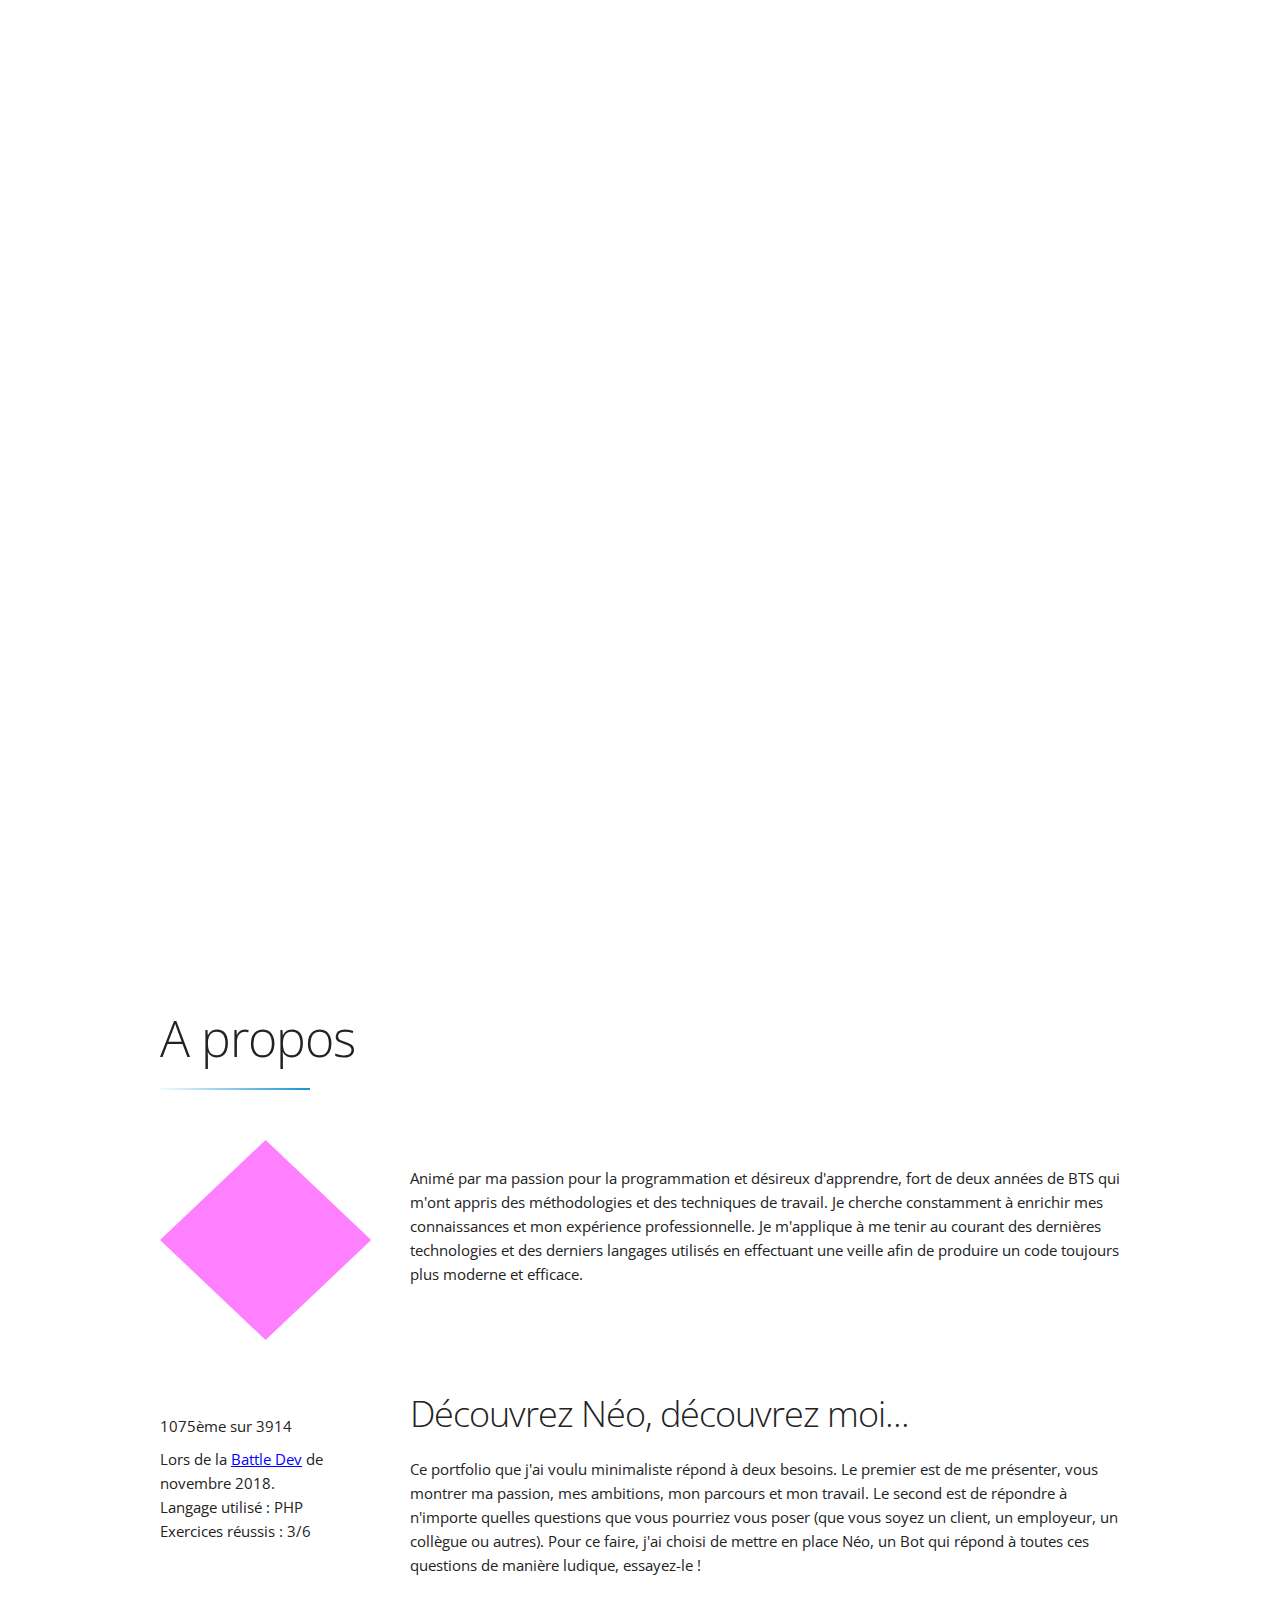
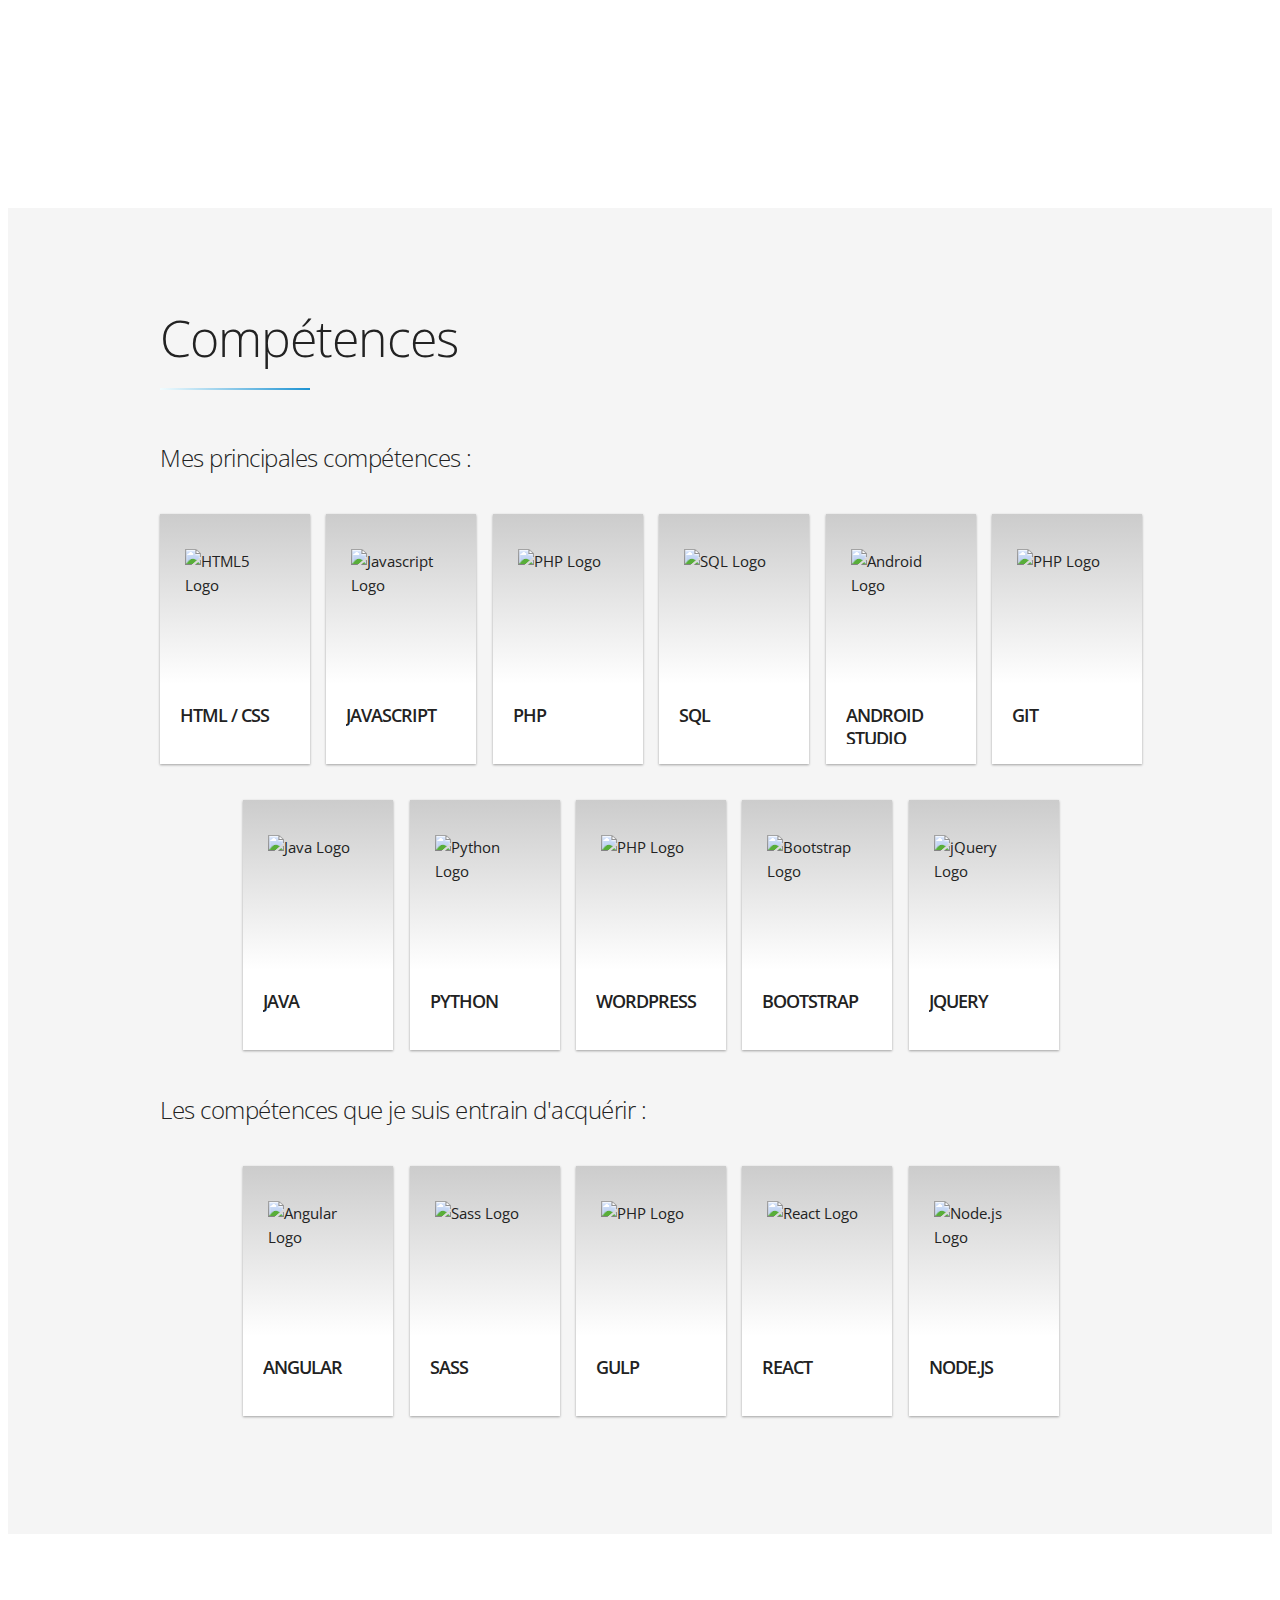
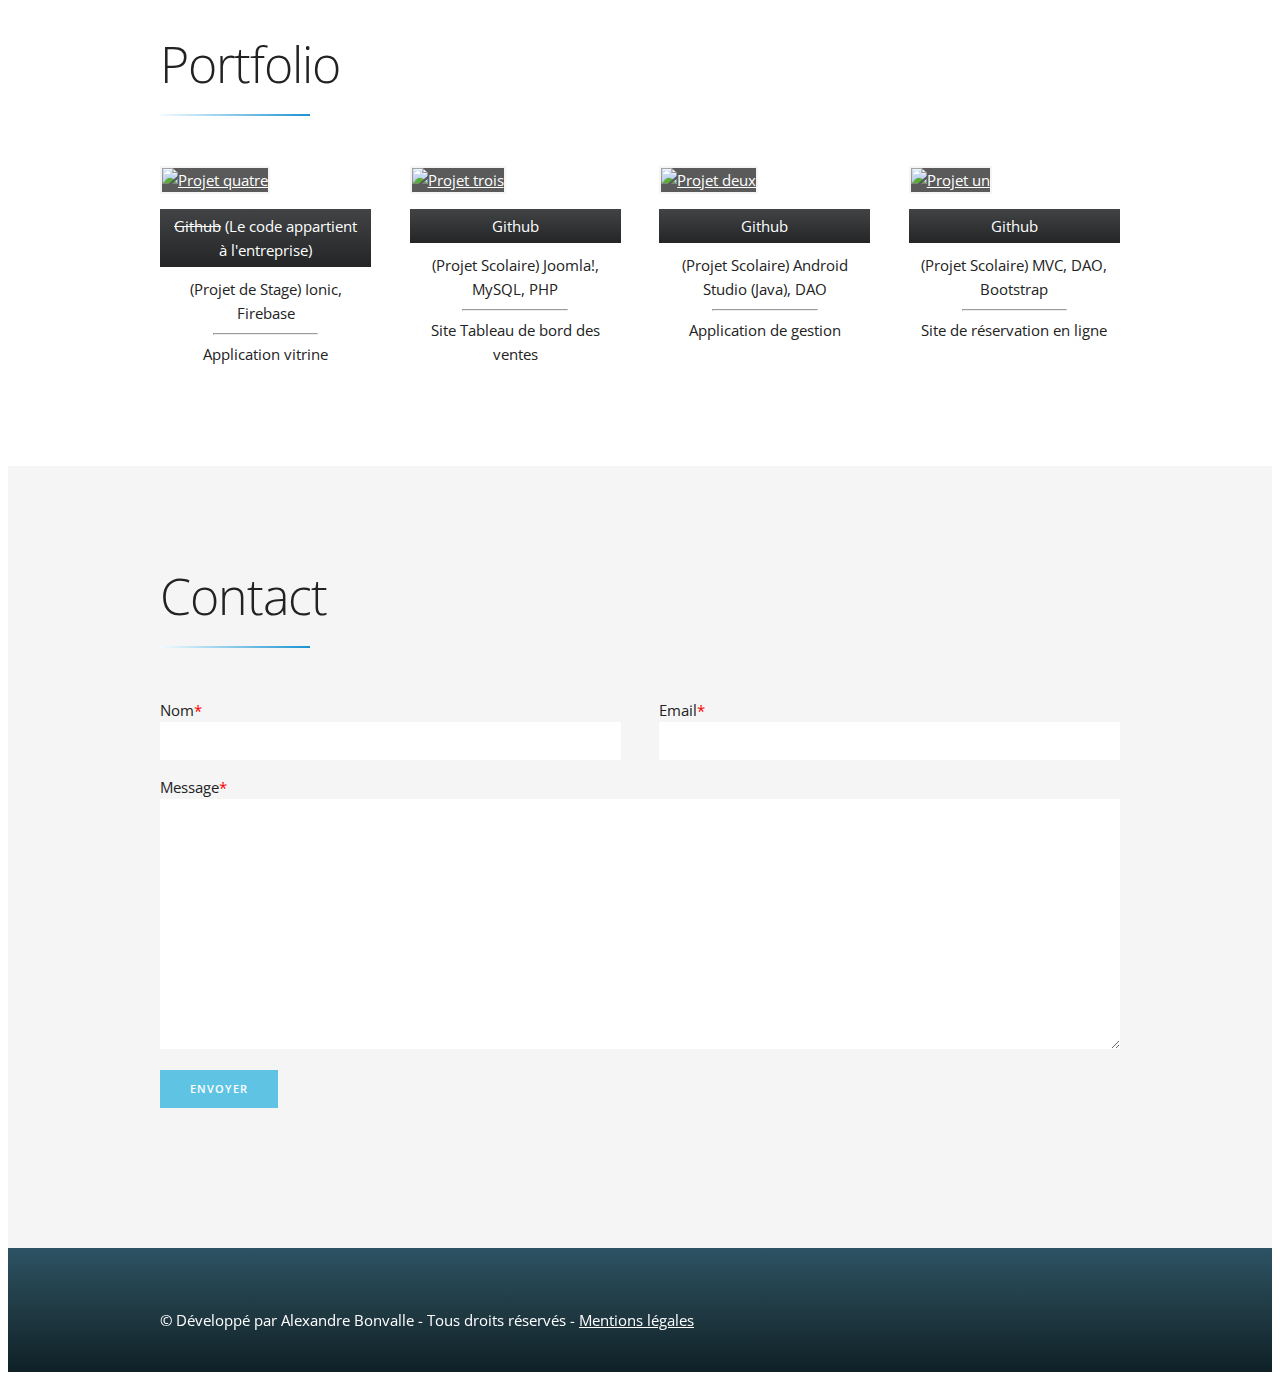
==== index.html @ 8dabff7b "Add files via upload" ====
<!DOCTYPE html>
<html lang="fr">

<head>
  <meta charset="UTF-8">
  <meta name="theme-color" content="#0F2027">
  <meta name="viewport" content="width=device-width, initial-scale=1.0">
  <meta http-equiv="X-UA-Compatible" content="ie=edge">
  <link rel="stylesheet" href="https://cdnjs.cloudflare.com/ajax/libs/normalize/4.2.0/normalize.min.css">
  <link rel="stylesheet" href="https://cdnjs.cloudflare.com/ajax/libs/typicons/2.0.8/typicons.min.css">
  <link rel="stylesheet" href="https://use.fontawesome.com/releases/v5.3.1/css/all.css" integrity="sha384-mzrmE5qonljUremFsqc01SB46JvROS7bZs3IO2EmfFsd15uHvIt+Y8vEf7N7fWAU" crossorigin="anonymous">
  <link rel="stylesheet" href="./style.css">
  <link rel="icon" href="./favicon.ico" type="image/x-icon" />
  <link rel="shortcut icon" href="./favicon.ico" type="image/x-icon" />

  <title>Portfolio Alexandre Bonvalle</title>
</head>

<!-- Header Section
–––––––––––––––––––––––––––––––––––––––––––––––––– -->

<body>
  <header id="header">
    <div class="main_nav">
      <div class="container">
        <div class="mobile-toggle"> <span></span> <span></span> <span></span> </div>
        <nav>
          <ul>
            <li><a class="smoothscroll" href="#header">Accueil</a></li>
            <li><a class="smoothscroll" href="#about">A propos</a></li>
            <li><a class="smoothscroll" href="#skills">Compétences</a></li>
            <li><a class="smoothscroll" href="#portfolio">Portfolio</a></li>
            <li><a class="smoothscroll" href="#contact">Contact</a></li>
          </ul>
        </nav>
      </div>
    </div>
    <div class="title">
      <h1 class="heading"> Bonvalle Alexandre</h1>
      <div class="smallsep heading"></div>
      <h2 class="heading">Développeur Web & Mobile - Full Stack</h2>
      <a class="smoothscroll" href="#about">
        <div class="mouse">
          <div class="wheel"></div>
        </div>
      </a>
    </div>
    <a class="smoothscroll" href="#about">
      <div class="scroll-down"></div>
    </a>
  </header>

  <!-- About Section
–––––––––––––––––––––––––––––––––––––––––––––––––– -->

  <section id="about">
    <div class="container">

      <h1>A propos</h1>
      <div class="block"></div>
      <div class="row">
        <div class="three columns">
          <div class="boxed-photo">
            <div class="item-photo"></div>
            <div class="item-photo item--r"></div>
            <div class="item-photo item--g"></div>
            <div class="item-photo item--b"></div>
          </div>
        </div>
        <div class="nine columns">
          <p class="padding">Animé par ma passion pour la programmation et désireux d'apprendre, fort de deux années de BTS qui m'ont appris des méthodologies et des techniques de travail. Je cherche constamment à
            enrichir mes connaissances et mon expérience professionnelle. Je m'applique à me tenir au courant des dernières technologies et des derniers langages utilisés en effectuant une veille afin de produire un code toujours plus moderne et
            efficace.</p>
          <a href="https://github.com/abonvalle"><i class="fab fa-github-square icon"></i></a><a href="https://www.linkedin.com/in/alexandre-bonvalle/"><i class="fab fa-linkedin icon"></i></a><a href="mailto:alexandre.bonvalle@gmail.com"><i class="fas fa-envelope-square icon"></i></a>
        </div>
      </div>
      <div class="padding row">
          <div class="three columns">
            <p><i class="fas fa-trophy"></i> 1075ème sur 3914 <br>
            Lors de la <a href="https://battledev.blogdumoderateur.com/" class="linkbattle">Battle Dev</a> de novembre 2018.<br>
            Langage utilisé : PHP<br>
            Exercices réussis : 3/6</p>
          </div>
        <div class="nine columns">
        <h3><i class="fas fa-robot icon-robot"></i> Découvrez Néo, découvrez moi...</h3>
        <p>Ce portfolio que j'ai voulu minimaliste répond à deux besoins. Le premier est de me présenter, vous montrer ma passion, mes ambitions, mon parcours et mon travail. Le second est de répondre à n'importe
          quelles questions que vous pourriez vous poser (que vous soyez un client, un employeur, un collègue ou autres). Pour ce faire, j'ai choisi de mettre en place Néo, un Bot qui répond à toutes ces questions de manière ludique, essayez-le !
        </p>
      </div>
    </div>
    </div>
    <!-- Symbols -->
    <svg>
      <!-- Close icon -->
      <symbol id="icon-close" viewbox="0 0 32 32">
        <title>Close</title>
        <path d="M2.624 8.297l2.963-2.963 23.704 23.704-2.963 2.963-23.704-23.704z" />
        <path d="M2.624 29.037l23.704-23.704 2.963 2.963-23.704 23.704-2.963-2.963z" />
      </symbol>

      <!-- Speech icon -->
      <symbol id="icon-speech" viewbox="0 0 52 52">
        <title>Speech</title>
        <path class="st0" d="M4.8552547,16.7462883c7.9476695,0.0351391,15.8953381,0.0702763,23.843008,0.1054153    c4.4305096,0.0195885,10.3662701-1.1632786,11.5501041,4.3837967c0.7796631,3.6532593,0.0856705,8.3052616,0.0287399,11.9962845    c-0.0286522,1.8576317,0.3005142,4.1351891-0.1362381,5.9366035c-0.8165321,3.367836-2.6308823,3.074379-5.9077682,3.3239326    c-3.7839832,0.2881737-7.5819988,0.1889229-11.3699646,0.0481758c-2.376606-0.0883064-5.9446392-0.9118156-8.2652874-0.055851    c-2.6719141,0.985527-5.2204523,4.540699-7.1925735,6.3940926c0.6401653,0.2651672,1.2803297,0.5303307,1.920495,0.7954979    c-0.1329136-2.0618286-0.2658272-4.1236572-0.3987417-6.185482c-0.0404968-0.6282158-0.4834509-1.096035-1.1249995-1.125    c-3.5752068-0.1614113-4.527463-0.5744133-5.2026439-4.2625313c-0.3740396-2.0431595-0.0512333-4.4723663-0.0751026-6.556015    C2.503459,29.7274113,1.1067946,15.9075193,5.1536369,16.696701c1.4145465,0.2758522,2.0202141-1.8923073,0.5981393-2.1696281    c-7.4526682-1.4533567-5.5565276,10.118927-5.5096803,14.2084122c0.0286105,2.49753,0.057221,4.99506,0.0858315,7.4925919    c0.0200903,1.7537689-0.5484322,4.8152847,0.2617582,6.4778137c1.2445863,2.5539246,4.6331587,1.79142,7.2123432,1.9078636    c-0.375-0.375-0.75-0.75-1.125-1.125c0.1329136,2.0618248,0.2658277,4.1236534,0.3987412,6.185482    c0.062572,0.9706421,1.1853609,1.4863701,1.920495,0.7954941c1.9652948-1.846981,4.5776014-5.1836205,7.2218208-5.9415436    c2.0496178-0.5874939,5.4490891,0.229023,7.5950832,0.2989693c4.5122948,0.1470795,9.0568562,0.2168579,13.5416279-0.3945274    c2.2825813-0.3111725,3.9349518-0.4081764,4.8286171-2.7156143c1.3886223-3.5854034,0.3792-9.6112022,0.3902359-13.433506    c0.009491-3.287569,0.8591385-8.617506-0.7337227-11.6795025c-1.148735-2.2082424-2.9602127-1.9339914-5.1939964-1.967164    c-10.5937691-0.157321-21.1957588-0.0937109-31.7906761-0.1405535    C3.4072397,14.4898863,3.4053943,16.7398777,4.8552547,16.7462883L4.8552547,16.7462883z" />
        <path class="st0" d="M12.5036058,15.1411905c-0.0600567-2.411891-0.5491686-5.5533648,0.0325632-7.9303875    c1.0671053-4.3603134,4.7465153-3.4842269,8.2098961-3.5136881c5.9843464-0.0509057,11.9690914-0.0511513,17.9534779-0.0073979    c3.0992851,0.0226598,9.2925262-0.905098,10.7852287,2.8662264c0.8329735,2.104516-0.0030556,6.6741104-0.0040703,8.8854933    c-0.0013199,2.8858929,0.3768463,6.0380001-0.0040665,8.8854923c-0.2099113,1.5691681-0.2714272,4.4185581-2.0041809,5.2973957    c-0.9256935,0.4695015-4.4036293,0.1207962-5.4536324,0.1495991c-1.4449692,0.0396366-1.4507904,2.2897968,0,2.2499981    c2.4444389-0.0670528,6.9665375,0.7446785,8.8473358-1.3390045c1.8904953-2.094429,0.8606606-6.7635193,0.8618317-9.3198185    c0.001358-2.961832,0.0027122-5.9236622,0.0040703-8.8854933c0.001049-2.2942181,0.5554199-5.4306235-0.1960602-7.6269536    c-0.7407532-2.164984-2.4161797-2.9143372-4.5858727-3.2692838c-4.429821-0.7246875-9.4337311-0.1603335-13.920105-0.1716346    c-5.3545704-0.0134881-10.7092533,0.0095588-16.0634594,0.0742091c-2.1449051,0.0258991-4.9392719-0.6318997-6.2180462,1.502292    c-1.658824,2.768471-0.5716038,9.0729198-0.4949102,12.152956C10.2895947,16.5865078,12.539732,16.5920143,12.5036058,15.1411905    L12.5036058,15.1411905z" />
      </symbol>

      <!-- Send icon -->
      <symbol id="icon-send" viewbox="0 0 32 32">
        <title>Send</title>

        <path id="svg_3" fill="#3969a8" d="m1.911,16.179c-1.084,0.568 -1.039,1.4 0.098,1.852l3.364,1.331c1.137,0.449 2.856,0.204 3.821,-0.55l14.612,-11.523c0.961,-0.757 1.064,-0.645 0.229,0.249l-11.552,12.364c-0.837,0.892 -0.59,1.984 0.55,2.425l0.394,0.154c1.14,0.44 3,1.182 4.132,1.642l3.732,1.521c1.133,0.46 2.06,0.842 2.062,0.849c0.001,0.007 0.006,0.028 0.012,0.03s0.273,-0.962 0.594,-2.141l5.688,-20.908c0.321,-1.18 -0.302,-1.681 -1.385,-1.113l-26.351,13.818z" />
        <path id="svg_5" fill="#3969a8" d="m11.146,29.864c-0.067,0.199 2.301,-3.429 2.301,-3.429c0.669,-1.022 0.29,-2.241 -0.842,-2.703l-2.582,-1.058c-1.132,-0.463 -1.674,0.08 -1.205,1.212c0,0.001 2.396,5.774 2.328,5.978z" />

      </symbol>

      <!-- Avatar icon -->
      <symbol id="avatar" viewbox="0 0 48 48">
        <title>Avatar</title>
        <style>.cls-1{fill:#45413c;opacity:0.15;}.cls-2{fill:#daedf7;}.cls-3{fill:#fff;}.cls-4{fill:none;}.cls-10,.cls-4,.cls-7,.cls-8,.cls-9{stroke:#45413c;stroke-linecap:round;stroke-linejoin:round;}.cls-5{fill:#c0dceb;}.cls-6,.cls-7{fill:#adc4d9;}.cls-8{fill:#ff6242;}.cls-9{fill:#00dfeb;}.cls-10{fill:#627b8c;}
  </style>
        <title />
        <g data-name="&lt;Group&gt;" id="_Group_">
          <ellipse class="cls-1" cx="24" cy="45.5" data-name="&lt;Ellipse&gt;" id="_Ellipse_" rx="19.5" ry="1.5" />
          <path class="cls-2" d="M42,40.5a4,4,0,0,1-4,4H10a4,4,0,0,1-4-4V27a18,18,0,0,1,36,0Z" data-name="&lt;Path&gt;" id="_Path_" />
          <path class="cls-3" d="M24,9A18,18,0,0,0,6,27v5a18,18,0,0,1,36,0V27A18,18,0,0,0,24,9Z" data-name="&lt;Path&gt;" id="_Path_2" />
          <path class="cls-4" d="M42,40.5a4,4,0,0,1-4,4H10a4,4,0,0,1-4-4V27a18,18,0,0,1,36,0Z" data-name="&lt;Path&gt;" id="_Path_3" />
          <rect class="cls-5" data-name="&lt;Rectangle&gt;" height="12" id="_Rectangle_" rx="2" ry="2" width="13" x="17.5" y="34" />
          <rect class="cls-6" data-name="&lt;Rectangle&gt;" height="2" id="_Rectangle_2" width="13" x="17.5" y="38.5" />
          <path class="cls-7" d="M45.5,35.92a1,1,0,0,1-.5.87L42,38.5V26l3,1.71a1,1,0,0,1,.5.87Z" data-name="&lt;Path&gt;" id="_Path_4" />
          <path class="cls-7" d="M2.5,35.92a1,1,0,0,0,.5.87L6,38.5V26L3,27.71a1,1,0,0,0-.5.87Z" data-name="&lt;Path&gt;" id="_Path_5" />
          <path class="cls-4" d="M24,9A9,9,0,0,1,34.5,2.27" data-name="&lt;Path&gt;" id="_Path_6" />
          <circle class="cls-8" cx="36" cy="3.5" data-name="&lt;Ellipse&gt;" id="_Ellipse_2" r="2.5" />
          <rect class="cls-4" data-name="&lt;Rectangle&gt;" height="12" id="_Rectangle_3" rx="2" ry="2" width="13" x="17.5" y="34" />
          <path class="cls-8" d="M19.5,34h9a2,2,0,0,1,2,2v2.5a0,0,0,0,1,0,0h-13a0,0,0,0,1,0,0V36A2,2,0,0,1,19.5,34Z" data-name="&lt;Rectangle&gt;" id="_Rectangle_4" />
          <path class="cls-4" d="M33.5,11.71a18,18,0,0,0-19,0V24h19Z" />
          <circle class="cls-9" cx="32.5" cy="25" data-name="&lt;Ellipse&gt;" id="_Ellipse_3" r="5" />
          <circle class="cls-10" cx="32.5" cy="25" data-name="&lt;Ellipse&gt;" id="_Ellipse_4" r="2" />
          <circle class="cls-9" cx="15.5" cy="25" data-name="&lt;Ellipse&gt;" id="_Ellipse_5" r="5" />
          <circle class="cls-10" cx="15.5" cy="25" data-name="&lt;Ellipse&gt;" id="_Ellipse_6" r="2" />
        </g>
      </symbol>

    </svg>
  </section>


  <!-- Skills Section
–––––––––––––––––––––––––––––––––––––––––––––––––– -->

  <section id="skills">
    <div class="container">
      <h1>Compétences</h1>
      <div class="block"></div>
      <div class="row">
        <h5>Mes principales compétences :</h5>
      </div>
      <div class="row">

        <div class="two columns">
          <div class="skill-card">
            <div class="skill-card__header"><img class="skill-card__icon" src="https://upload.wikimedia.org/wikipedia/commons/3/38/HTML5_Badge.svg" alt="HTML5 Logo" /></div>
            <section class="skill-card__body">
              <h2 class="skill-card__title">html / css</h2><span class="skill-card__duration">4 ans d'expérience</span>
              <ul class="skill-card__knowledge">
                <li>HTML5 & CSS3</li>
                <li>Responsive Design</li>
                <li>W3C</li>
              </ul>
            </section>
          </div>
        </div>
        <div class="two columns">
          <div class="skill-card">
            <div class="skill-card__header"><img class="skill-card__icon" src="https://upload.wikimedia.org/wikipedia/commons/archive/6/6a/20120221235432%21JavaScript-logo.png" alt="Javascript Logo" /></div>
            <section class="skill-card__body">
              <h2 class="skill-card__title">Javascript</h2><span class="skill-card__duration">4 ans d'expérience</span>
              <ul class="skill-card__knowledge">
                <li>ECMAScript Edition 8</li>
                <li>TypeScript</li>
                <li>Ajax / Json</li>
              </ul>
            </section>
          </div>
        </div>
        <div class="two columns">
          <div class="skill-card">
            <div class="skill-card__header"><img class="skill-card__icon" src="https://upload.wikimedia.org/wikipedia/commons/2/27/PHP-logo.svg" alt="PHP Logo" /></div>
            <section class="skill-card__body">
              <h2 class="skill-card__title">PHP</h2><span class="skill-card__duration">2 ans d'expérience</span>
              <ul class="skill-card__knowledge">
                <li>PHP 7.2</li>
                <li>Orientée objet</li>
                <li>Symfony, Zend</li>
              </ul>
            </section>
          </div>
        </div>
        <div class="two columns">
          <div class="skill-card">
            <div class="skill-card__header"><img class="skill-card__icon" src="https://cdn0.iconfinder.com/data/icons/kameleon-free-pack-rounded/110/Database-Cloud-512.png" alt="SQL Logo" /></div>
            <section class="skill-card__body">
              <h2 class="skill-card__title">SQL</h2><span class="skill-card__duration">2 ans d'expérience</span>
              <ul class="skill-card__knowledge">
                <li>MySQL</li>
                <li>SQLite</li>
                <li>MongoDB, NoSQL</li>
              </ul>
            </section>
          </div>
        </div>
        <div class="two columns">
          <div class="skill-card">
            <div class="skill-card__header"><img class="skill-card__icon" src="https://upload.wikimedia.org/wikipedia/commons/3/34/Android_Studio_icon.svg" alt="Android Logo" /></div>
            <section class="skill-card__body">
              <h2 class="skill-card__title">Android Studio</h2><span class="skill-card__duration">2 ans d'expérience</span>
              <ul class="skill-card__knowledge">
                <li>Java, XML</li>
                <li>SQLite, BDD à distance</li>
              </ul>
            </section>
          </div>
        </div>
        <div class="two columns">
          <div class="skill-card">
            <div class="skill-card__header"><img class="skill-card__icon" src="https://upload.wikimedia.org/wikipedia/commons/3/3f/Git_icon.svg" alt="PHP Logo" /></div>
            <section class="skill-card__body">
              <h2 class="skill-card__title">Git</h2><span class="skill-card__duration">2 ans d'expérience</span>
              <ul class="skill-card__knowledge">
                <li>Github</li>
              </ul>
            </section>
          </div>
        </div>
      </div>
      <div class="row">
        <div class="one column">
          <p></p>
        </div>
        <div class="two columns">
          <div class="skill-card">
            <div class="skill-card__header"><img class="skill-card__icon" src="https://upload.wikimedia.org/wikipedia/fr/2/2e/Java_Logo.svg" alt="Java Logo" /></div>
            <section class="skill-card__body">
              <h2 class="skill-card__title">Java</h2><span class="skill-card__duration">2 ans d'expérience</span>
              <ul class="skill-card__knowledge">
                <li>Swing ( JFrame, JPanel )</li>
              </ul>
            </section>
          </div>
        </div>
        <div class="two columns">
          <div class="skill-card">
            <div class="skill-card__header"><img class="skill-card__icon" src="https://upload.wikimedia.org/wikipedia/commons/c/c3/Python-logo-notext.svg" alt="Python Logo" /></div>
            <section class="skill-card__body">
              <h2 class="skill-card__title">Python</h2><span class="skill-card__duration">3 ans d'expérience</span>
              <ul class="skill-card__knowledge">
                <li>Matplotlib</li>
                <li>math, random, time, calendar</li>
              </ul>
            </section>
          </div>
        </div>
        <div class="two columns">
          <div class="skill-card">
            <div class="skill-card__header"><img class="skill-card__icon" src="https://upload.wikimedia.org/wikipedia/commons/9/98/WordPress_blue_logo.svg" alt="PHP Logo" /></div>
            <section class="skill-card__body">
              <h2 class="skill-card__title">Wordpress</h2><span class="skill-card__duration">3 ans d'expérience</span>
              <ul class="skill-card__knowledge">
                <li>4.9.8</li>
              </ul>
            </section>
          </div>
        </div>
        <div class="two columns">
          <div class="skill-card">
            <div class="skill-card__header"><img class="skill-card__icon" src="https://upload.wikimedia.org/wikipedia/fr/1/13/TwitterBootstrap.png" alt="Bootstrap Logo" /></div>
            <section class="skill-card__body">
              <h2 class="skill-card__title">Bootstrap</h2><span class="skill-card__duration">2 ans d'expérience</span>
              <ul class="skill-card__knowledge">
                <li>4.1.3</li>
              </ul>
            </section>
          </div>
        </div>

        <div class="two columns">
          <div class="skill-card">
            <div class="skill-card__header"><img class="skill-card__icon" src="https://avatars0.githubusercontent.com/u/70142?s=200&v=4" alt="jQuery Logo" /></div>
            <section class="skill-card__body">
              <h2 class="skill-card__title">jQuery</h2>
              <ul class="skill-card__knowledge">
                <li>3.1</li>
                <li>Ajax</li>
              </ul>
            </section>
          </div>
        </div>
      </div>
      <div class="row"> <br>
        <h5>Les compétences que je suis entrain d'acquérir :</h5>
      </div>
      <div class="one column">
        <p></p>
      </div>
      <div class="row">
        <div class="two columns">
          <div class="skill-card">
            <div class="skill-card__header"><img class="skill-card__icon" src="https://upload.wikimedia.org/wikipedia/commons/c/cf/Angular_full_color_logo.svg" alt="Angular Logo" /></div>
            <section class="skill-card__body">
              <h2 class="skill-card__title">Angular</h2>
              <ul class="skill-card__knowledge">
              </ul>
            </section>
          </div>
        </div>

        <div class="two columns">
          <div class="skill-card">
            <div class="skill-card__header"><img class="skill-card__icon" src="https://upload.wikimedia.org/wikipedia/commons/9/96/Sass_Logo_Color.svg" alt="Sass Logo" /></div>
            <section class="skill-card__body">
              <h2 class="skill-card__title">Sass</h2>
              <ul class="skill-card__knowledge">
                <li>SCSS</li>
              </ul>
            </section>
          </div>
        </div>


        <div class="two columns">
          <div class="skill-card">
            <div class="skill-card__header"><img class="skill-card__icon" src="https://upload.wikimedia.org/wikipedia/commons/e/e4/Gulp-white-text.svg" alt="PHP Logo" /></div>
            <section class="skill-card__body">
              <h2 class="skill-card__title">Gulp</h2>
              <ul class="skill-card__knowledge">
              </ul>
            </section>
          </div>
        </div>
        <div class="two columns">
          <div class="skill-card">
            <div class="skill-card__header"><img class="skill-card__icon" src="https://upload.wikimedia.org/wikipedia/commons/a/a7/React-icon.svg" alt="React Logo" /></div>
            <section class="skill-card__body">
              <h2 class="skill-card__title">React</h2>
              <ul class="skill-card__knowledge">
              </ul>
            </section>
          </div>
        </div>
        <div class="two columns">
          <div class="skill-card">
            <div class="skill-card__header"><img class="skill-card__icon" src="https://upload.wikimedia.org/wikipedia/commons/d/d9/Node.js_logo.svg" alt="Node.js Logo" /></div>
            <section class="skill-card__body">
              <h2 class="skill-card__title">Node.js</h2>
              <ul class="skill-card__knowledge">
                <li>npm</li>
              </ul>
            </section>
          </div>
        </div>
      </div>
    </div>
  </section>

  <!-- Portfolio Section
–––––––––––––––––––––––––––––––––––––––––––––––––– -->

  <section id="portfolio">
    <div class="container">
      <h1>Portfolio</h1>
      <div class="block"></div>
      <!--
      <div class="row">
        <div class="three columns"> <img src="http://placehold.it/220x220" class="image" alt="Work One" /></div>
        <div class="three columns"> <img src="http://placehold.it/220x220" class="image" alt="Work Two" /></div>
        <div class="three columns"> <img src="http://placehold.it/220x220" class="image" alt="Work Three" /></div>
        <div class="three columns"> <img src="http://placehold.it/220x220" class="image" alt="Work Four" /></div>
      </div>
    -->
      <div class="row" style="margin-top: 30px;">
        <div class="three columns"> <a href="#!"><img src="./project4.jpg" class="image" alt="Projet quatre" /></a>
          <a href="#!" class="btn-dark"><span class="strike"><i class="fab fa-github"></i> Github</span> (Le code appartient à l'entreprise)</a>
          <div class="text"><i class="fab fa-angular"></i> (Projet de Stage) Ionic, Firebase
            <hr class="hr"> Application vitrine</div>

        </div>
        <div class="three columns"> <a href="https://github.com/abonvalle/PPEPharmaapp"><img src="./project3.jpg" class="image" alt="Projet trois" /></a>
          <a href="https://github.com/abonvalle/PPEPharmaapp" class="btn-dark"><i class="fab fa-github"></i> Github</a>
          <div class="text"><i class="fas fa-graduation-cap"></i> (Projet Scolaire) Joomla!, MySQL, PHP
            <hr class="hr"> Site Tableau de bord des ventes</div>

        </div>
        <div class="three columns"> <a href="https://github.com/abonvalle/tableau-de-bord"><img src="./project2.jpg" class="image" alt="Projet deux" /></a>
          <a href="https://github.com/abonvalle/tableau-de-bord" class="btn-dark"><i class="fab fa-github"></i> Github</a>
          <div class="text"><i class="fas fa-graduation-cap"></i> (Projet Scolaire) Android Studio (Java), DAO
            <hr class="hr"> Application de gestion</div>

        </div>
        <div class="three columns"> <a href="https://github.com/abonvalle/PPESoireeEtoilee"><img src="./project1.jpg" class="image" alt="Projet un" /></a>
          <a href="https://github.com/abonvalle/PPESoireeEtoilee" class="btn-dark"><i class="fab fa-github"></i> Github</a>
          <div class="text"><i class="fas fa-graduation-cap"></i> (Projet Scolaire) MVC, DAO, Bootstrap
            <hr class="hr"> Site de réservation en ligne</div>

        </div>
      </div>
    </div>
  </section>



  <!-- Contact Section
–––––––––––––––––––––––––––––––––––––––––––––––––– -->

  <section id="contact">
    <div class="container">
      <h1>Contact</h1>
      <div class="block"></div>
      <form id="contactform" method="POST" action="./contact.php" onsubmit="return envoie()">
        <p id="demo"></p>
        <div class="row">

          <div class="six columns">

            <label id="labelNom">Nom<span style="color:red;">*</span></label>
            <input class="u-full-width" type="text" id="txtNom" name="txtNom">
          </div>
          <div class="six columns">
            <label id="labelMail">Email<span style="color:red;">*</span></label>
            <input class="u-full-width" type="email" id="txtMail" name="txtMail">
          </div>
        </div>
        <div class="row">
          <label id="labelMessage">Message<span style="color:red;">*</span></label>
          <textarea class="u-full-width" id="txtMessage" name="txtMessage"></textarea>
          <!--<a href="#!" class="button-envoyer" onclick="document.getElementById('contactform').submit()" id="bouton-env">
            <span>Envoyer</span>
            <div class="icon-envoie">
              <i class="fas fa-paper-plane"></i>
              <i class="fa fa-check"></i>
            </div>
          </a>-->
          <input type="submit" value="envoyer">
        </div>
      </form>
    </div>
  </section>



  <!-- Chatbot Section
–––––––––––––––––––––––––––––––––––––––––––––––––– -->

  <div id="chat" class="chatbot chatbot--closed">
    <div class="chatbot__header">
      <p><strong>Une question ?</strong> <span class="u-text-highlight">Néo vous répondra !</span></p>
      <svg class="chatbot__close-button icon-speech" viewbox="0 0 32 32">
        <use xlink:href="#icon-speech" />
      </svg>
      <svg class="chatbot__close-button icon-close" viewbox="0 0 32 32">
        <use xlink:href="#icon-close" />
      </svg>
    </div>
    <div class="chatbot__message-window">
      <ul class="chatbot__messages">
        <li class="is-ai animation">
          <div class="is-ai__profile-picture">
            <svg class="icon-avatar" viewbox="0 0 32 32">
              <use xlink:href="#avatar" />
            </svg>
          </div>
          <span class="chatbot__arrow chatbot__arrow--left"></span>
          <p class="chatbot__message">Salut, je suis Néo ! <br>Mon but principal est de vous en apprendre un peu plus sur Alexandre, mais sentez-vous libre de me poser n'importe quelle question !</p>
        </li>
        <!-- Message here -->
      </ul>
    </div>
    <div class="chatbot__entry chatbot--closed">
      <input type="text" class="chatbot__input" placeholder="Write a message..." />
      <svg class="chatbot__submit" viewbox="0 0 32 32">
        <use xlink:href="#icon-send" />
      </svg>
    </div>
  </div>
  <!-- Footer Section
–––––––––––––––––––––––––––––––––––––––––––––––––– -->

  <footer>
    <div class="container">
      <div class="nine columns">
        <p>&copy; Développé par Alexandre Bonvalle - Tous droits réservés - <a href="./mentions.html">Mentions légales</a></p>
      </div>
      <div class="three columns"> <a href="https://github.com/abonvalle"><span class="typcn typcn-social-github-circular socialIcons"></span></a> <a href="https://www.linkedin.com/in/alexandre-bonvalle/"><span class="typcn typcn-social-linkedin-circular socialIcons"></span></a>
        <a href="mailto:alexandre.bonvalle@gmail.com"><span class="typcn typcn-social-at-circular socialIcons"></span></a>
      </div>
    </div>
  </footer>

  <script src="https://cdnjs.cloudflare.com/ajax/libs/jquery/3.1.0/jquery.min.js"></script>
  <script src="https://cdnjs.cloudflare.com/ajax/libs/fetch/0.10.1/fetch.min.js"></script>
  <script src="https://cdnjs.cloudflare.com/ajax/libs/gsap/1.19.0/TweenMax.min.js"></script>
  <script src="./main.js"></script>

</body>
</html>
---- style.css ----
@import url("https://fonts.googleapis.com/css?family=Open+Sans:400,300");
@import url("https://fonts.googleapis.com/css?family=Nothing+You+Could+Do");
/* Base Styles
********************************************************************* */
html {
  font-size: 62.5%;
}

body {
  font-size: 1.5em;
  line-height: 1.6;
  font-weight: 400;
  font-family: 'Open Sans', Helvetica, Arial, sans-serif;
  color: #222;
}

/* Grid
********************************************************************* */
.container {
  position: relative;
  width: 100%;
  max-width: 960px;
  margin: 0 auto;
  padding: 0 20px;
  box-sizing: border-box;
}

.column, .columns {
  width: 100%;
  float: left;
  box-sizing: border-box;
}

/* For devices larger than 400px */
@media (min-width: 400px) {
  .container {
    width: 85%;
    padding: 0;
  }
}

/* For devices larger than 550px */
@media (min-width: 550px) {
  .container {
    width: 80%;
  }

  .column, .columns {
    margin-left: 4%;
  }

  .column:first-child, .columns:first-child {
    margin-left: 0;
  }

  .one.column, .one.columns {
    width: 4.66666666667%;
  }

  .two.columns {
    width: 13.3333333333%;
  }

  .three.columns {
    width: 22%;
  }

  .four.columns {
    width: 30.6666666667%;
  }

  .five.columns {
    width: 39.3333333333%;
  }

  .six.columns {
    width: 48%;
  }

  .seven.columns {
    width: 56.6666666667%;
  }

  .eight.columns {
    width: 65.3333333333%;
  }

  .nine.columns {
    width: 74.0%;
  }

  .ten.columns {
    width: 82.6666666667%;
  }

  .eleven.columns {
    width: 91.3333333333%;
  }

  .twelve.columns {
    width: 100%;
    margin-left: 0;
  }

  .one-third.column {
    width: 30.6666666667%;
  }

  .two-thirds.column {
    width: 65.3333333333%;
  }

  .one-half.column {
    width: 48%;
  }

  /* Offsets */
  .offset-by-one.column, .offset-by-one.columns {
    margin-left: 8.66666666667%;
  }

  .offset-by-two.column, .offset-by-two.columns {
    margin-left: 17.3333333333%;
  }

  .offset-by-three.column, .offset-by-three.columns {
    margin-left: 26%;
  }

  .offset-by-four.column, .offset-by-four.columns {
    margin-left: 34.6666666667%;
  }

  .offset-by-five.column, .offset-by-five.columns {
    margin-left: 43.3333333333%;
  }

  .offset-by-six.column, .offset-by-six.columns {
    margin-left: 52%;
  }

  .offset-by-seven.column, .offset-by-seven.columns {
    margin-left: 60.6666666667%;
  }

  .offset-by-eight.column, .offset-by-eight.columns {
    margin-left: 69.3333333333%;
  }

  .offset-by-nine.column, .offset-by-nine.columns {
    margin-left: 78.0%;
  }

  .offset-by-ten.column, .offset-by-ten.columns {
    margin-left: 86.6666666667%;
  }

  .offset-by-eleven.column, .offset-by-eleven.columns {
    margin-left: 95.3333333333%;
  }

  .offset-by-one-third.column, .offset-by-one-third.columns {
    margin-left: 34.6666666667%;
  }

  .offset-by-two-thirds.column, .offset-by-two-thirds.columns {
    margin-left: 69.3333333333%;
  }

  .offset-by-one-half.column, .offset-by-one-half.columns {
    margin-left: 52%;
  }
}

/* Typography
********************************************************************* */
h1, h2, h3, h4, h5, h6 {
  margin-top: 0;
  margin-bottom: 2rem;
  font-weight: 300;
}

h1 {
  font-size: 4.0rem;
  line-height: 1.2;
  letter-spacing: -.1rem;
}

h2 {
  font-size: 3.6rem;
  line-height: 1.25;
  letter-spacing: -.1rem;
}

h3 {
  font-size: 3.0rem;
  line-height: 1.3;
  letter-spacing: -.1rem;
}

h4 {
  font-size: 2.4rem;
  line-height: 1.35;
  letter-spacing: -.08rem;
}

h5 {
  font-size: 1.8rem;
  line-height: 1.5;
  letter-spacing: -.05rem;
}

h6 {
  font-size: 1.5rem;
  line-height: 1.6;
  letter-spacing: 0;
}

/* Larger than phablet */
@media (min-width: 550px) {
  h1 {
    font-size: 5.0rem;
  }

  h2 {
    font-size: 4.2rem;
  }

  h3 {
    font-size: 3.6rem;
  }

  h4 {
    font-size: 3.0rem;
  }

  h5 {
    font-size: 2.4rem;
  }

  h6 {
    font-size: 1.5rem;
  }
}

p {
  margin-top: 0;
}

/* Links
********************************************************************* */
a {
  color: #ffffff;
}

a:hover {
  color: #0FA0CE;
}

/* Chatbot Section
********************************************************************* */

.chatbot {
  position: fixed;
  bottom: 0;
	opacity:0;
  width: 100%;
}

@media screen and (min-width: 640px) {
  .chatbot {
    max-width: 420px;
    right: 80px;
    top: auto;
  }
}

.chatbot.chatbot--closed {
  top: auto;
  width: 100%;
}

.chatbot__header {
  color: #fff;
  display: flex;
  align-items: center;
  justify-content: space-between;
	background: #000428;  /* fallback for old browsers */
	background: -webkit-linear-gradient(to bottom, #004e92, #000428);  /* Chrome 10-25, Safari 5.1-6 */
	background: linear-gradient(to bottom, #004e92, #000428); /* W3C, IE 10+/ Edge, Firefox 16+, Chrome 26+, Opera 12+, Safari 7+ */


  height: 54px;
  padding: 0 20px;
  width: 100%;
  cursor: pointer;
  transition: background-color 0.2s ease;
}

.chatbot__header:hover {
	background: #000428;  /* fallback for old browsers */
	background: -webkit-linear-gradient(to bottom, #004e92, #171b3c);  /* Chrome 10-25, Safari 5.1-6 */
	background: linear-gradient(to bottom, #004e92, #171b3c); /* W3C, IE 10+/ Edge, Firefox 16+, Chrome 26+, Opera 12+, Safari 7+ */

}

.chatbot__header p {
  margin-right: 20px;
}

.chatbot__close-button {
  fill: #fff;
}

.chatbot__close-button.icon-speech {
  width: 20px;
  display: none;
}

.chatbot--closed .chatbot__close-button.icon-speech {
  display: block;
}

.chatbot__close-button.icon-close {
  width: 14px;
}

.chatbot--closed .chatbot__close-button.icon-close {
  display: none;
}

.chatbot__message-window {
  height: calc(100% - (54px + 60px));
  padding: 40px 20px 20px;
  background-color: #fff;
  overflow-x: none;
  overflow-y: auto;
}

@media screen and (min-width: 640px) {
  .chatbot__message-window {
    height: 380px;
  }
}

.chatbot__message-window::-webkit-scrollbar {
  display: none;
}

.chatbot--closed .chatbot__message-window {
  display: none;
}

.chatbot__messages {
  padding: 0;
  margin: 0;
  list-style: none;
  display: flex;
  flex-direction: column;
  width: auto;
}

.chatbot__messages li {
  margin-bottom: 20px;
}

.chatbot__messages li.is-ai {
  display: inline-flex;
  align-items: flex-start;
}

.chatbot__messages li.is-user {
  text-align: right;
  display: inline-flex;
  align-self: flex-end;
}

.chatbot__messages li .is-ai__profile-picture {
  margin-right: 8px;
}

.chatbot__messages li .is-ai__profile-picture .icon-avatar {
  width: 40px;
  height: 40px;
  padding-top: 6px;
}

.chatbot__message {
  display: inline-block;
  padding: 12px 20px;
  word-break: break-word;
  margin: 0;
  border-radius: 6px;
  letter-spacing: -0.01em;
  line-height: 1.45;
  overflow: hidden;
}

.is-ai .chatbot__message {
  background-color: #f0f0f0;
  margin-right: 30px;
}

.is-user .chatbot__message {
  background-color: #7ee0d2;
  margin-left: 30px;
}

.chatbot__message a {
  color: #7226e0;
  word-break: break-all;
  display: inline-block;
}

.chatbot__message p:first-child {
  margin-top: 0;
}

.chatbot__message p:last-child {
  margin-bottom: 0;
}

.chatbot__message button {
  background-color: #fff;
  font-weight: 300;
  border: 2px solid #7226e0;
  border-radius: 50px;
  padding: 8px 20px;
  margin: -8px 10px 18px 0;
  transition: background-color 0.2s ease;
  cursor: pointer;
}

.chatbot__message button:hover {
  background-color: #f2f2f2;
}

.chatbot__message button:focus {
  outline: none;
}

.chatbot__message img {
  max-width: 100%;
}

.animation:last-child {
  -webkit-animation: fadein .25s;
  animation: fadein .25s;
  -webkit-animation-timing-function: all 200ms cubic-bezier(0.55, 0.055, 0.675, 0.19);
  animation-timing-function: all 200ms cubic-bezier(0.55, 0.055, 0.675, 0.19);
}

.chatbot__arrow {
  width: 0;
  height: 0;
  margin-top: 18px;
}

.chatbot__arrow--right {
  border-top: 6px solid transparent;
  border-bottom: 6px solid transparent;
  border-left: 6px solid #7ee0d2;
}

.chatbot__arrow--left {
  border-top: 6px solid transparent;
  border-bottom: 6px solid transparent;
  border-right: 6px solid #f0f0f0;
}

.chatbot__entry {
  display: flex;
  align-items: center;
  justify-content: space-between;
  height: 60px;
  padding: 0 20px;
  border-top: 1px solid #e6eaee;
  background-color: #fff;
}

.chatbot--closed .chatbot__entry {
  display: none;
}

.chatbot__input {
  height: 100%;
  width: 80%;
  border: 0;
}

.chatbot__input:focus {
  outline: none;
}

.chatbot__input::-webkit-input-placeholder {
  color: #7f7f7f;
}

.chatbot__input::-moz-placeholder {
  color: #7f7f7f;
}

.chatbot__input::-ms-input-placeholder {
  color: #7f7f7f;
}

.chatbot__input::-moz-placeholder {
  color: #7f7f7f;
}

.chatbot__submit {
  fill: #7226e0;
  height: 22px;
  width: 22px;
  transition: fill 0.2s ease;
  cursor: pointer;
}

.chatbot__submit:hover {
  fill: #45148c;
}

.u-text-highlight {
  color: #7ee0d2;
}

.loader {
  margin-bottom: -2px;
  text-align: center;
  opacity: .3;
}

.loader__dot {
  display: inline-block;
  vertical-align: middle;
  width: 6px;
  height: 6px;
  margin: 0 1px;
  background: black;
  border-radius: 50px;
  -webkit-animation: loader 0.45s infinite alternate;
  animation: loader 0.45s infinite alternate;
}

.loader__dot:nth-of-type(2) {
  -webkit-animation-delay: .15s;
  animation-delay: .15s;
}

.loader__dot:nth-of-type(3) {
  -webkit-animation-delay: .35s;
  animation-delay: .35s;
}

@-webkit-keyframes loader {
  0% {
    -webkit-transform: translateY(0);
    transform: translateY(0);
  }

  100% {
    -webkit-transform: translateY(-5px);
    transform: translateY(-5px);
  }
}

@keyframes loader {
  0% {
    -webkit-transform: translateY(0);
    transform: translateY(0);
  }

  100% {
    -webkit-transform: translateY(-5px);
    transform: translateY(-5px);
  }
}

@-webkit-keyframes fadein {
  from {
    opacity: 0;
    margin-top: 10px;
    margin-bottom: 0;
  }

  to {
    opacity: 1;
    margin-top: 0;
    margin-bottom: 10px;
  }
}

@keyframes fadein {
  from {
    opacity: 0;
    margin-top: 10px;
    margin-bottom: 0;
  }

  to {
    opacity: 1;
    margin-top: 0;
    margin-bottom: 10px;
  }
}

* {
  box-sizing: border-box;
}

input {
  font-family: 'Open Sans', sans-serif;
}

strong {
  font-weight: 600;
}

/* Header Section
********************************************************************* */
header {
  display: -webkit-box;
  display: -webkit-flex;
  display: -ms-flexbox;
  display: flex;
  -webkit-box-pack: center;
  -webkit-justify-content: center;
  -ms-flex-pack: center;
  justify-content: center;
  width: 100%;
  height: 100vh;
  background-image: url(./background.jpg);
  background-attachment: fixed;
  background-size: cover;
  -moz-background-size: cover;
  -webkit-background-size: cover;
  background-repeat: no-repeat;
  background-position: top center;
  filter: progid:DXImageTransform.Microsoft.gradient(startColorstr='#36D1DC', endColorstr='#5B86E5', GradientType=1);
}

.title {
  -webkit-align-self: center;
  -ms-flex-item-align: center;
  align-self: center;
  padding: 2rem;
  max-width: 960px;
  text-align: center;
}

.title .smallsep {
  background: #fff;
  height: 2px;
  width: 70px;
  margin: auto;
  margin-top: 30px;
  margin-bottom: 30px;
}

.title h1 {
  font-size: 80px;
  font-weight: 300;
  text-transform: uppercase;
  line-height: 0.85;
  margin-bottom: 28px;
  margin: 0;
  padding: 0;
  color: #FFFFFF;
}

.title h2 {
  color: #FFFFFF;
  font-size: 16px;
  font-weight: 400;
  text-transform: uppercase;
  letter-spacing: 5px;
  margin-top: 50px;
}

@media only screen and (max-height: 700px) {
  .title h1 {
    font-size: 80px;
  }
}

.title p {
  max-width: 600px;
  margin: 0 auto;
  line-height: 150%;
}

@media only screen and (max-width: 500px) {
  .title h1 {
    font-size: 65px;
  }
}

.title .icon {
  color: #FFFFFF;
  font-size: 50px;
}

.main_nav {
  position: fixed;
  max-height: 50px;
  z-index: 999;
  width: 100%;
  padding-top: 17px;
  overflow: hidden;
  -webkit-transition: all 0.3s;
  transition: all 0.3s;
  opacity: 0;
  top: -100px;
  padding-bottom: 6px;
		background: #0F2027;  /* fallback for old browsers */
		background: -webkit-linear-gradient(to bottom, #0F2027, #203A43, #2C5364);  /* Chrome 10-25, Safari 5.1-6 */
		background: linear-gradient(to bottom, #0F2027, #203A43, #2C5364); /* W3C, IE 10+/ Edge, Firefox 16+, Chrome 26+, Opera 12+, Safari 7+ */

}

@media only screen and (max-width: 766px) {
  .main_nav {
    padding-top: 25px;
  }
}

.open-nav {
  max-height: 400px !important;
}

.sticky {
  opacity: 1;
  top: 0px;
}

nav {
  width: 100%;
  margin-top: 5px;
}

@media only screen and (max-width: 766px) {
  nav {
    width: 100%;
  }
}

nav ul {
  list-style: none;
  overflow: hidden;
  text-align: center;
}

@media only screen and (max-width: 766px) {
  nav ul {
    padding-top: 0px;
    margin-bottom: 22px;
    text-align: center;
    width: 100%;
  }
}

nav ul li {
  display: inline-block;
  margin-left: 35px;
  line-height: 1.5;
  letter-spacing: 1px;
}

@media only screen and (max-width: 766px) {
  nav ul li {
    width: 100%;
    padding: 7px 0;
    margin: 0;
  }

  nav ul li:first-child {
    margin-top: 70px;
  }
}

nav ul a {
  text-transform: uppercase;
  font-size: 12px;
  text-decoration: none;
}

nav ul a:hover {
  color: #CFCFCF;
}

.mobile-toggle {
  display: none;
  cursor: pointer;
  font-size: 20px;
  position: absolute;
  right: 22px;
  top: 0;
  width: 30px;
}

@media only screen and (max-width: 766px) {
  .mobile-toggle {
    display: block;
  }
}

.mobile-toggle span {
  width: 30px;
  height: 4px;
  margin-bottom: 6px;
  background: #000000;
  display: block;
}

.scroll-down {
  position: absolute;
  left: 50%;
  bottom: 5vh;
  display: block;
  text-align: center;
  font-size: 20px;
  z-index: 100;
  text-decoration: none;
  text-shadow: 0;
  width: 13px;
  height: 13px;
  border-bottom: 2px solid #fff;
  border-right: 2px solid #fff;
  z-index: 9;
  -webkit-transform: translate(-50%, 0%) rotate(45deg);
  -moz-transform: translate(-50%, 0%) rotate(45deg);
  transform: translate(-50%, 0%) rotate(45deg);
  -webkit-animation: fade_move_down 2s ease-in-out infinite;
  -moz-animation: fade_move_down 2s ease-in-out infinite;
  animation: fade_move_down 2s ease-in-out infinite;
}

/*animated scroll arrow animation*/
@-webkit-keyframes fade_move_down {
  0% {
    -webkit-transform: translate(0, -10px) rotate(45deg);
    opacity: 0;
  }

  50% {
    opacity: 1;
  }

  100% {
    -webkit-transform: translate(0, 10px) rotate(45deg);
    opacity: 0;
  }
}

@-moz-keyframes fade_move_down {
  0% {
    -moz-transform: translate(0, -10px) rotate(45deg);
    opacity: 0;
  }

  50% {
    opacity: 1;
  }

  100% {
    -moz-transform: translate(0, 10px) rotate(45deg);
    opacity: 0;
  }
}

@keyframes fade_move_down {
  0% {
    transform: translate(0, -10px) rotate(45deg);
    opacity: 0;
  }

  50% {
    opacity: 1;
  }

  100% {
    transform: translate(0, 10px) rotate(45deg);
    opacity: 0;
  }
}

/* About Section
********************************************************************* */
#about {
  padding: 100px 0 50px 0;
}

.icon {
  font-size: 34px;
	color: #5B86E5;
}
.icon:hover {
	-webkit-transform: scale(1.5);
	transform: scale(1.5);
}
.icon-robot{
		color: #5B86E5;
}

.padding {
  padding-top: 2vW;
}

.boxed-photo {
  height: 200px;
  overflow: hidden;
  position: relative;
  -webkit-clip-path: polygon(50% 0%, 100% 50%, 50% 100%, 0% 50%);
  clip-path: polygon(50% 0%, 100% 50%, 50% 100%, 0% 50%);
}

.boxed-photo .item-photo {
  width: 100%;
  height: 100%;
  position: absolute;
  left: 0;
  top: 0;
  background-image: url(./portrait.jpg);
  background-size: cover;
  background-position: center;
  mix-blend-mode: screen;
  background-blend-mode: darken;
  transition: -webkit-transform 0.3s;
  transition: transform 0.3s;
  transition: transform 0.3s, -webkit-transform 0.3s;
}

.boxed-photo .item--r {
  background-color: red;
  animation: photo-r 8s infinite ease-out;
}

.boxed-photo .item--g {
  background-color: green;
  animation: photo-g 8s infinite ease-out;
}

.boxed-photo .item--b {
  background-color: blue;
  animation: photo-b 8s infinite ease-out;
}

.boxed-photo:hover .item-photo {
  animation-play-state: paused;
}

@keyframes photo-r {
  0% {
    -webkit-transform: translate(4px, -4px);
    transform: translate(4px, -4px);
  }

  10% {
    -webkit-transform: translate(0px, 0px);
    transform: translate(0px, 0px);
  }

  20% {
    -webkit-transform: translate(-4px, -4px);
    transform: translate(-4px, -4px);
  }

  30% {
    -webkit-transform: translate(0px, 0px);
    transform: translate(0px, 0px);
  }

  100% {
    -webkit-transform: translate(0px, 0px);
    transform: translate(0px, 0px);
  }
}

@keyframes photo-g {
  0% {
    -webkit-transform: translate(-4px, -4px);
    transform: translate(-4px, -4px);
  }

  10% {
    -webkit-transform: translate(0px, 0px);
    transform: translate(0px, 0px);
  }

  20% {
    -webkit-transform: translate(4px, -4px);
    transform: translate(4px, -4px);
  }

  30% {
    -webkit-transform: translate(0px, 0px);
    transform: translate(0px, 0px);
  }

  100% {
    -webkit-transform: translate(0px, 0px);
    transform: translate(0px, 0px);
  }
}

@keyframes photo-b {
  0% {
    -webkit-transform: translate(0px, 7px);
    transform: translate(0px, 7px);
  }

  10% {
    -webkit-transform: translate(0px, 0px);
    transform: translate(0px, 0px);
  }

  20% {
    -webkit-transform: translate(0px, 7px);
    transform: translate(0px, 7px);
  }

  30% {
    -webkit-transform: translate(0px, 0px);
    transform: translate(0px, 0px);
  }

  100% {
    -webkit-transform: translate(0px, 0px);
    transform: translate(0px, 0px);
  }
}

/* Team Section
********************************************************************* */
#team {
  padding: 50px 0 100px 0;
}

#team .icon {
  font-size: 26px;
}

/* Skills Section
********************************************************************* */
#skills {
  padding: 100px 0 100px 0;
  background-color: #F5F5F5;
}
.icons-competence{
  background: #1a2a6c;  /* fallback for old browsers */
  background: -webkit-linear-gradient(to right, #fdbb2d, #b21f1f, #1a2a6c,#0f9b0f,#fdbb2d);  /* Chrome 10-25, Safari 5.1-6 */
  background: linear-gradient(to right, #fdbb2d, #b21f1f, #1a2a6c,#0f9b0f,#00c3ff,#fdbb2d); /* W3C, IE 10+/ Edge, Firefox 16+, Chrome 26+, Opera 12+, Safari 7+ */
	background-size: 900% 900%;
	-webkit-animation: Gradient 60s ease infinite;
	-moz-animation: Gradient 60s ease infinite;
	animation: Gradient 120s ease infinite;
  border-radius: 10px;
  font-size: 2.8em;
  color: #F5F5F5;
  padding: 1vh 0 1vh 4vw;
}
@-webkit-keyframes Gradient {
	0% {
		background-position: 0% 50%
	}
	50% {
		background-position: 250% 50%
	}
	100% {
		background-position: 0% 50%
	}
}

@-moz-keyframes Gradient {
	0% {
		background-position: 0% 50%
	}
	50% {
		background-position: 250% 50%
	}
	100% {
		background-position: 0% 50%
	}
}

@keyframes Gradient {
	0% {
		background-position: 0% 50%
	}
	50% {
		background-position: 250% 50%
	}
	100% {
		background-position: 0% 50%
	}
}
.progressBar {
  margin-bottom: 26px;
  margin-bottom: 1.66em;
}

.progressBar h4 {
  font-size: 16px;
  text-transform: none;
  margin-bottom: 7px;
  margin-bottom: .33em;
}

.progressBarContainer {
  width: 100%;
  height: 8px;
  background: #E1E1E1;
  overflow: hidden;
}

.progressBarValue {
  height: 8px;
  float: left;
  background: #5B86E5;
  background: -moz-linear-gradient(-45deg, #5B86E5 0%, #36D1DC 100%);
  background: -webkit-linear-gradient(-45deg, #5B86E5 0%, #36D1DC 100%);
  background: linear-gradient(135deg, #5B86E5 0%, #36D1DC 100%);
}

.value-00 {
  width: 0;
}

.value-10 {
  width: 10%;
}

.value-20 {
  width: 20%;
}

.value-30 {
  width: 30%;
}

.value-40 {
  width: 40%;
}

.value-50 {
  width: 50%;
}

.value-60 {
  width: 60%;
}

.value-70 {
  width: 70%;
}

.value-80 {
  width: 80%;
}

.value-90 {
  width: 90%;
}

.value-100 {
  width: 100%;
}


.skill-card {
  margin-top: 2vh;
  margin-bottom: 2vh;
  position: relative;
  padding: 20px;
  width: 10em;
  background-color: #FFF;
  box-shadow: 0 1px 3px rgba(0, 0, 0, 0.12), 0 1px 2px rgba(0, 0, 0, 0.24);
  cursor: pointer;
}
.skill-card:hover {
  box-shadow: 0 14px 28px rgba(0, 0, 0, 0.25), 0 10px 10px rgba(0, 0, 0, 0.22);
}
.skill-card:hover .skill-card__header {
  height: 40px;
}
.skill-card:hover .skill-card__header .skill-card__icon {
  -webkit-transform: translateX(-50%) translateY(-50%) scale(3);
          transform: translateX(-50%) translateY(-50%) scale(3);
}
.skill-card:hover .skill-card__body {
  height: 170px;
}
.skill-card:hover .skill-card__body .skill-card__knowledge li {
  -webkit-transform: translateX(0);
          transform: translateX(0);
  transition-timing-function: cubic-bezier(0, 1.5, 1, 1);
  transition-duration: 0.5s;
}
.skill-card:hover .skill-card__body .skill-card__knowledge li:nth-child(1) {
  transition-delay: 0.25s;
}
.skill-card:hover .skill-card__body .skill-card__knowledge li:nth-child(2) {
  transition-delay: 0.5s;
}
.skill-card:hover .skill-card__body .skill-card__knowledge li:nth-child(3) {
  transition-delay: 0.75s;
}
.skill-card:hover .skill-card__body .skill-card__knowledge li:nth-child(4) {
  transition-delay: 1s;
}
.skill-card:hover .skill-card__body .skill-card__knowledge li:nth-child(5) {
  transition-delay: 1.25s;
}
.skill-card:hover .skill-card__body .skill-card__knowledge li:nth-child(6) {
  transition-delay: 1.5s;
}

.skill-card .skill-card__header {
  background: #ECE9E6;  /* fallback for old browsers */
  background: -webkit-linear-gradient(to bottom, #FFFFFF, #cccccc);  /* Chrome 10-25, Safari 5.1-6 */
  background: linear-gradient(to top, #FFFFFF, #cccccc); /* W3C, IE 10+/ Edge, Firefox 16+, Chrome 26+, Opera 12+, Safari 7+ */

  position: relative;
  height: 170px;
  margin: -20px -20px 20px -20px;
  transition: height 0.5s;
  overflow: hidden;
}
.skill-card .skill-card__header .skill-card__icon {
  position: absolute;
  top: 50%;
  left: 50%;
  -webkit-transform: translateY(-50%) translateX(-50%);
          transform: translateY(-50%) translateX(-50%);
  display: block;
  width: 100px;
  height: 100px;
  transition: -webkit-transform 0.5s;
  transition: transform 0.5s;
  transition: transform 0.5s, -webkit-transform 0.5s;
}
.skill-card .skill-card__body {
  height: 40px;
  transition: height 0.5s;
  overflow: hidden;
}
.skill-card .skill-card__body .skill-card__title {
  font-size: 1.2em;
  font-weight: 600;
  text-transform: uppercase;
}
.skill-card .skill-card__body .skill-card__duration {
  color: #9E9E9E;
  font-style: italic;
  font-size: 0.8em;
}
.skill-card .skill-card__body .skill-card__knowledge {
  margin-top: 10px;
  color: #424242;
  font-size: 0.8em;
}
.skill-card .skill-card__body .skill-card__knowledge li {
  margin-top: 5px;
  transition-duration: 0;
  transition-delay: 0.5s;
  -webkit-transform: translateX(-100%);
          transform: translateX(-100%);
}

/* Portfolio Section
********************************************************************* */
#portfolio {
  padding: 100px 0 100px 0;
}
.text{
	font-size: 1em;
	text-align: center;
}
.hr{
	width:50%;
}
.strike{
   text-decoration: line-through;
}
 .btn-dark {
   margin-top:1em;
  display: block;
  padding: 0.5rem 1rem;
  border: 0;
  margin-bottom: 1rem;
  text-decoration: none;
  text-align: center;
  background: #232526;  /* fallback for old browsers */
  background: -webkit-linear-gradient(to bottom, #414345, #232526);  /* Chrome 10-25, Safari 5.1-6 */
  background: linear-gradient(to bottom, #414345, #232526); /* W3C, IE 10+/ Edge, Firefox 16+, Chrome 26+, Opera 12+, Safari 7+ */
  color: #fff;
}
  .btn-dark:hover {
    background: #3B81B0;
    color: #000;
   }
.image {
  background-color: #5a5a5a;
  width: 100%;
  height: auto;
  margin-left: auto;
  margin-right: auto;
  transition: .5s;
  border: 2px solid #F5F5F5;
}

.image:hover {
  opacity: 0.6;
  transition: .3s;
  background-image: url(../images/hoverbg.png);
  background-repeat: no-repeat;
  background-position: center;
}
.fa-trophy{
  color: #f7c631;
  font-size: 3.5rem;
}
.linkbattle{
  color: blue;
}
/* Testimonial Section
********************************************************************* */
#testimonial {
  background-color: #F5F5F5;
  padding: 100px 0 100px 0;
}

.quoteLoop {
  height: auto;
  width: 100%;
  margin: 0 auto;
  position: relative;
}

.quote {
  margin: 10px 30px;
  height: inherit;
  top: 0px;
  display: none;
  text-align: center;
}

/* Contact Section
********************************************************************* */
#contact {
  padding: 100px 0 100px 0;
	background-color: #F5F5F5;
}

input[type="email"], input[type="number"], input[type="search"], input[type="text"], input[type="tel"], input[type="url"], input[type="password"], textarea, select {
  height: 38px;
  padding: 6px 10px;
  /* The 6px vertically centers text on FF, ignored by Webkit */
  background-color: #ffffff;
  border: none;
  box-shadow: none;
  box-sizing: border-box;
  border-radius: 0;
  outline: none;
}

textarea {
  min-height: 250px;
}

input[type="submit"] {
  display: inline-block;
  height: 38px;
  padding: 0 30px;
  color: #fff;
  text-align: center;
  font-size: 11px;
  font-weight: 600;
  line-height: 38px;
  letter-spacing: .1rem;
  text-transform: uppercase;
  text-decoration: none;
  white-space: nowrap;
  background: #5fc3e4;
  border-radius: 0px;
  border: 0;
  cursor: pointer;
  box-sizing: border-box;
}

input[type="submit"]:hover {
  background: #5B86E5;
  text-decoration: none;
}

/* Footer Section
********************************************************************* */
footer {
  min-height: 120px;
  padding: 40px 0 40px 0;
	background: #0F2027;  /* fallback for old browsers */
	background: -webkit-linear-gradient(to bottom, #2C5364, #203A43, #0F2027);  /* Chrome 10-25, Safari 5.1-6 */
	background: linear-gradient(to bottom, #2C5364, #203A43, #0F2027); /* W3C, IE 10+/ Edge, Firefox 16+, Chrome 26+, Opera 12+, Safari 7+ */
  filter: progid:DXImageTransform.Microsoft.gradient(startColorstr='#2C5364', endColorstr='#0F2027', GradientType=1);
  box-sizing: border-box;
}

footer p {
  color: #FFFFFF;
  margin: 20px 0 0 0;
}

.socialIcons {
  font-size: 34px;
  color: rgba(255, 255, 255, 0.7);
}

/* Lists
********************************************************************* */
ul {
  list-style: circle inside;
}

ol {
  list-style: decimal inside;
}

ol, ul {
  padding-left: 0;
  margin-top: 0;
}

ul ul, ul ol, ol ol, ol ul {
  margin: 1.5rem 0 1.5rem 3rem;
  font-size: 90%;
}

li {
  margin-bottom: 1rem;
}

/* Spacing
********************************************************************* */
button, .button {
  margin-bottom: 1rem;
}

input, textarea, select, fieldset {
  margin-bottom: 1.5rem;
}

pre, blockquote, dl, figure, table, p, ul, ol, form {
  margin-bottom: 2.5rem;
}

/* Utilities
********************************************************************* */
.u-full-width {
  width: 100%;
  box-sizing: border-box;
}

.u-max-full-width {
  max-width: 100%;
  box-sizing: border-box;
}

.u-pull-right {
  float: right;
}

.u-pull-left {
  float: left;
}

/* Clearing
********************************************************************* */
.container:after, .row:after, .u-cf {
  content: "";
  display: table;
  clear: both;
}

/* Misc
********************************************************************* */
.icon {
  padding-right: 10px;
  color: #5B86E5;
}

.block {
  width: 150px;
  height: 2px;
	background: #1c92d2;  /* fallback for old browsers */
	background: -webkit-linear-gradient(to left, #f2fcfe, #1c92d2);  /* Chrome 10-25, Safari 5.1-6 */
	background: linear-gradient(to right, #f2fcfe, #1c92d2); /* W3C, IE 10+/ Edge, Firefox 16+, Chrome 26+, Opera 12+, Safari 7+ */
  margin-bottom: 50px;
}

/* Bouton envoyer
********************************************************************* */
.button-envoyer {
  background-color: #5B86E5;
  width: 15vw;
  height: 70px;
  line-height: 70px;
  margin: auto;
  color: #fff;
  position: absolute;
  cursor: pointer;
  overflow: hidden;
  border-radius: 5px;
  box-shadow: 0 0 20px 0 rgba(0, 0, 0, 0.3);
  transition: all 0.25s cubic-bezier(0.31, -0.105, 0.43, 1.4);
}
.button-envoyer span,
.button-envoyer .icon-envoie {
  display: block;
  height: 100%;
  text-align: center;
  position: absolute;
  top: 0;
}
.button-envoyer span {
  width: 72%;
  line-height: inherit;
  font-size: 22px;
  text-transform: uppercase;
  left: 0;
  transition: all 0.25s cubic-bezier(0.31, -0.105, 0.43, 1.4);
}
.button-envoyer span:after {
  content: '';
  background-color: white;
  width: 2px;
  height: 70%;
  position: absolute;
  top: 15%;
  right: -1px;
}
.button-envoyer .icon-envoie {
  width: 28%;
  right: 0;
  transition: all 0.25s cubic-bezier(0.31, -0.105, 0.43, 1.4);
}
.button-envoyer .icon-envoie .fa {
  font-size: 30px;
  vertical-align: middle;
  transition: all 0.25s cubic-bezier(0.31, -0.105, 0.43, 1.4), height 0.25s ease;
}
.button-envoyer .icon-envoie .fa-paper-plane {
  height: 36px;
}
.button-envoyer .icon-envoie .fa-check {
  display: none;
}
.button-envoyer.success span, .button-envoyer:hover span {
  left: -72%;
  opacity: 0;
}
.button-envoyer.success .icon-envoie, .button-envoyer:hover .icon-envoie {
  width: 100%;
}
.button-envoyer.success .icon-envoie .fa, .button-envoyer:hover .icon-envoie .fa {
  font-size: 45px;
}
.button-envoyer.success {
  background-color: #27ae60;

}
.button-envoyer.success .icon-envoie .fa-paper-plane {
  display: none;
}
.button-envoyer.success .icon-envoie .fa-check {
  display: inline-block;
}
.button-envoyer:hover {
	color: white;
  opacity: .9;
}
.button-envoyer:hover .icon-envoie .fa-paper-plane {
  height: 46px;
}
.button-envoyer:active {
  opacity: 1;
}
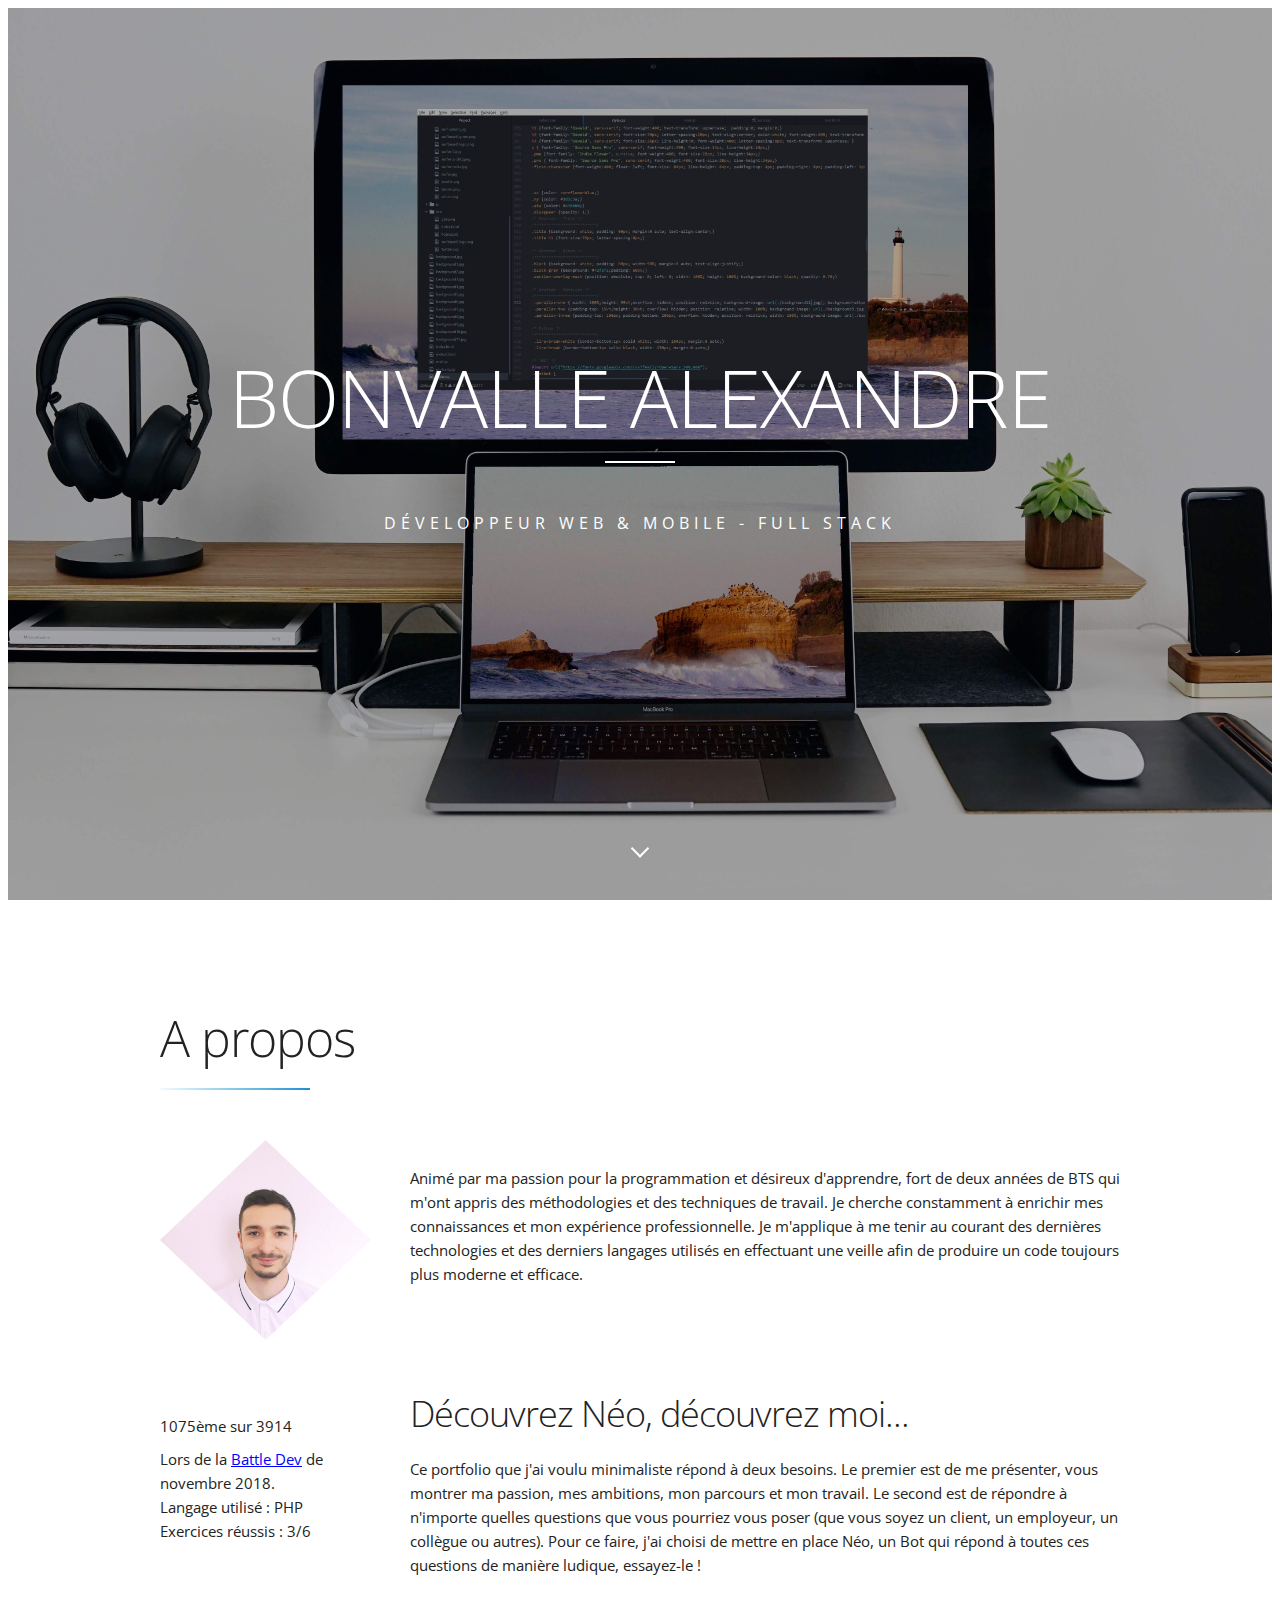
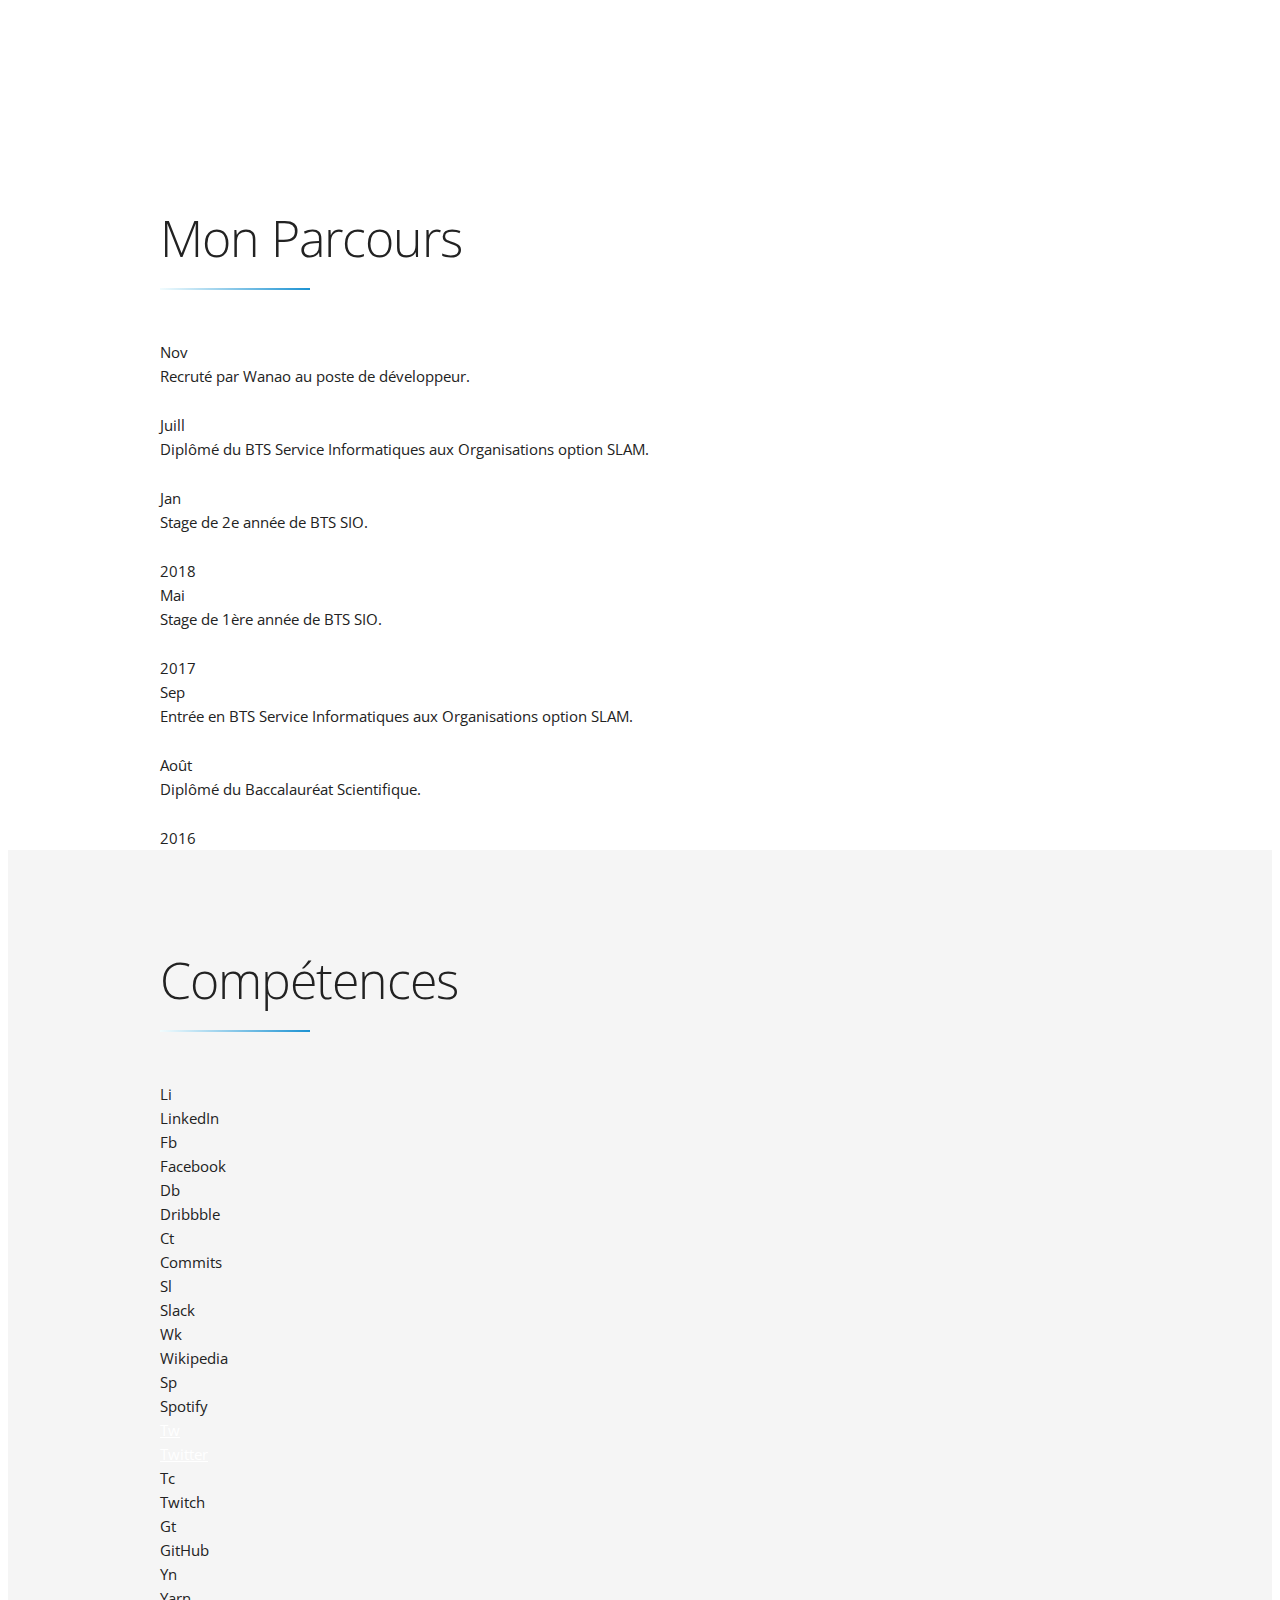
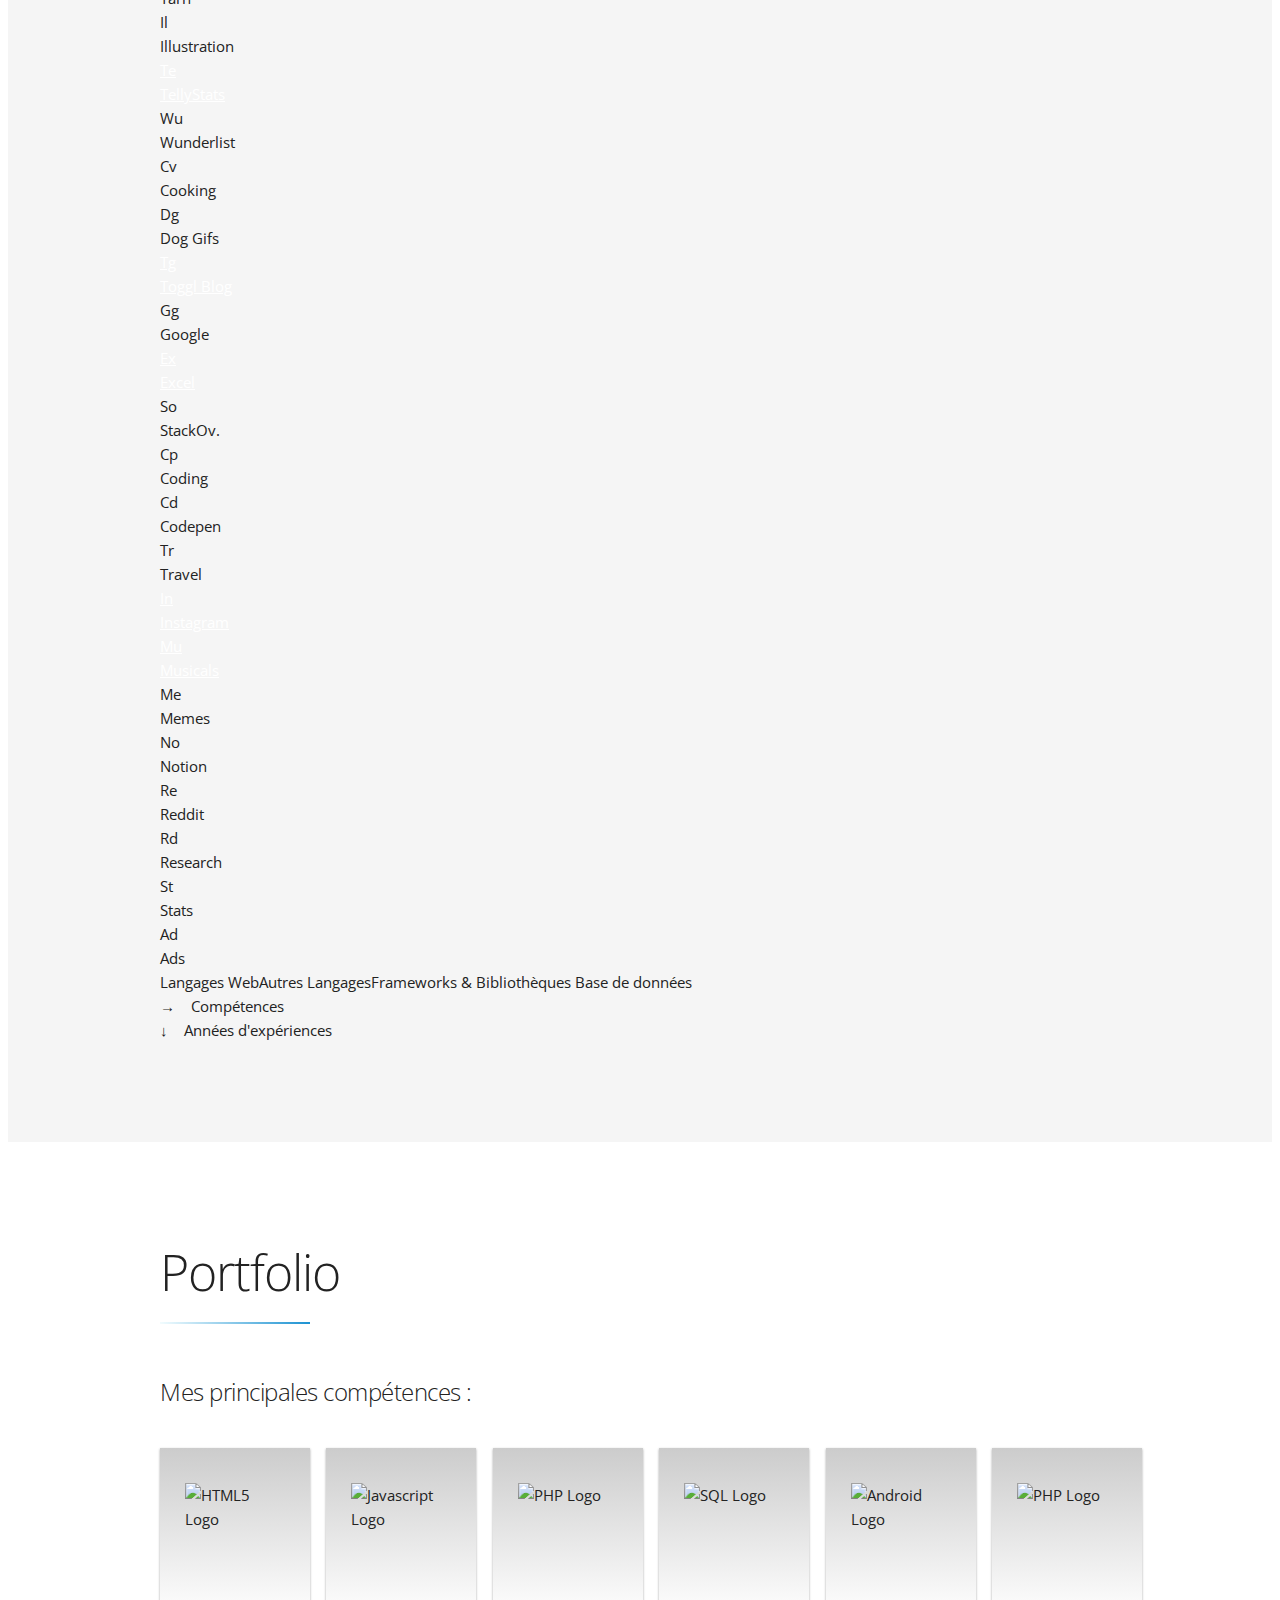
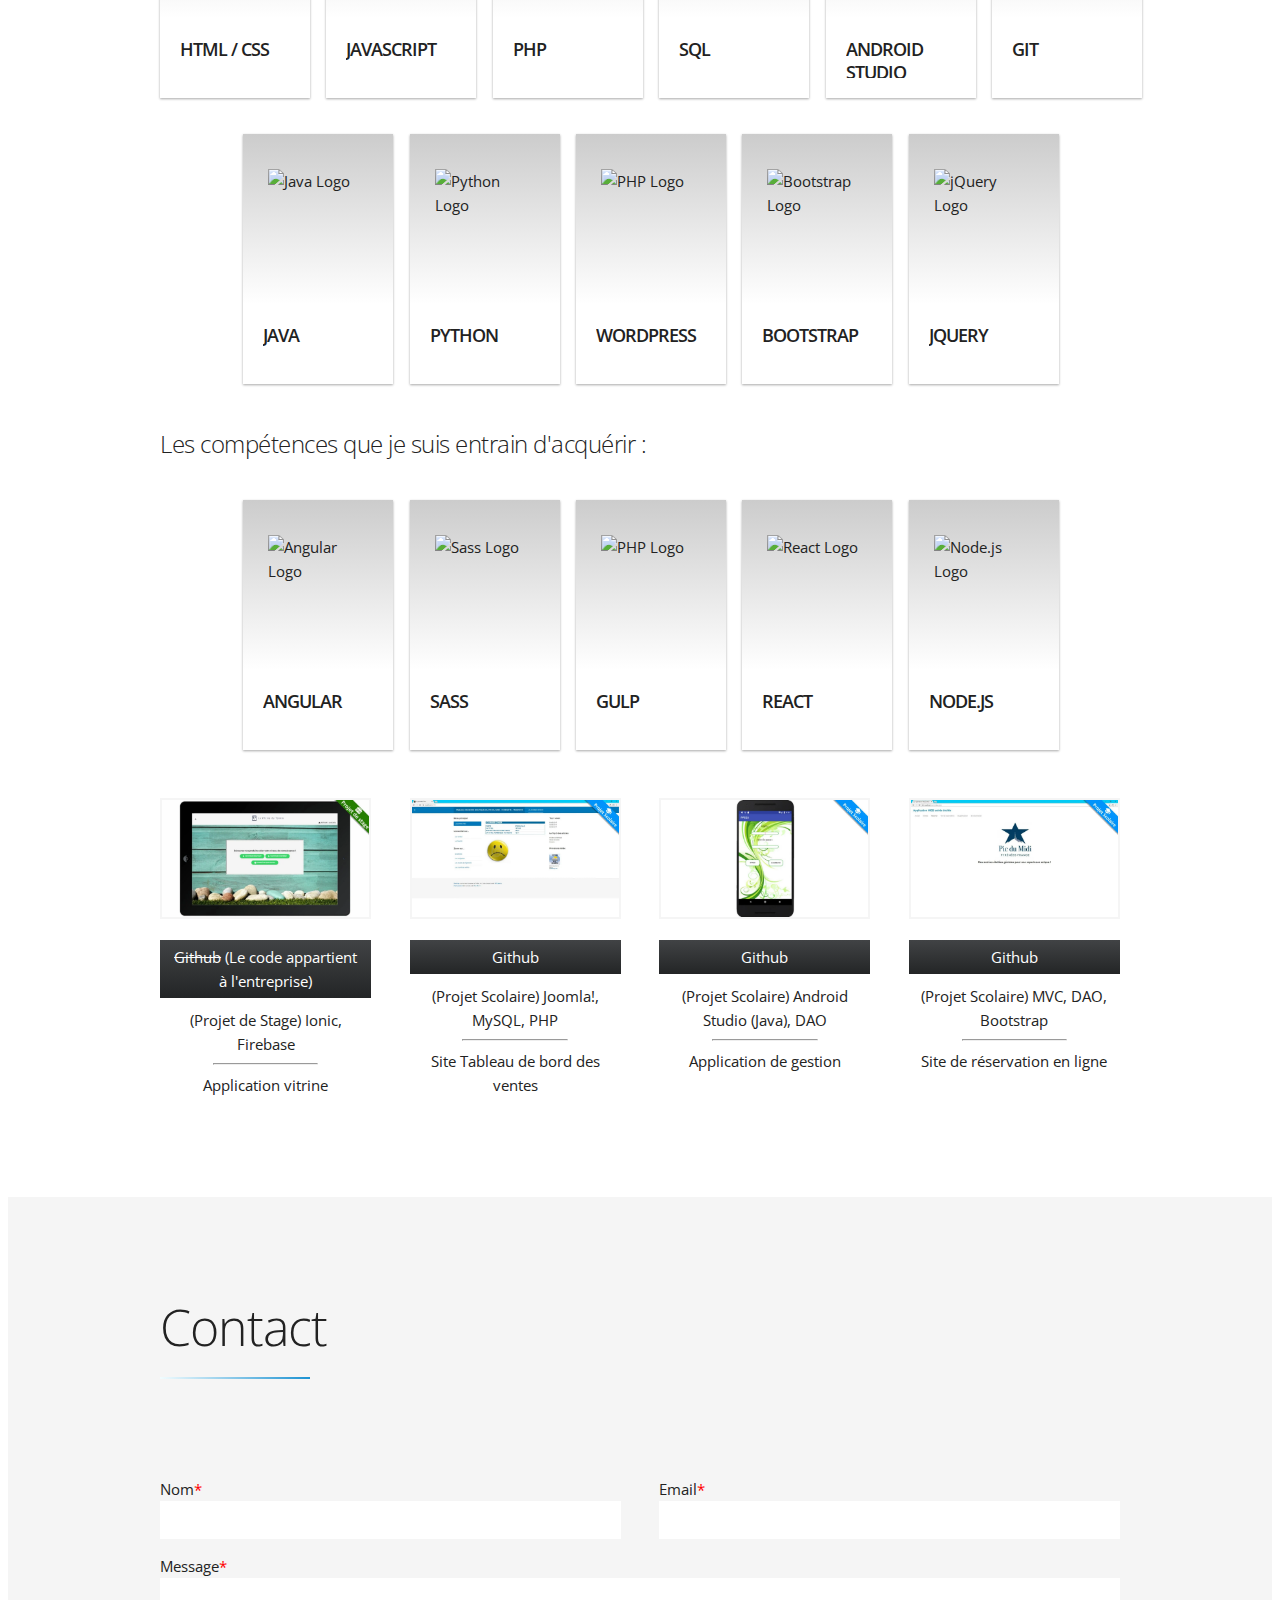
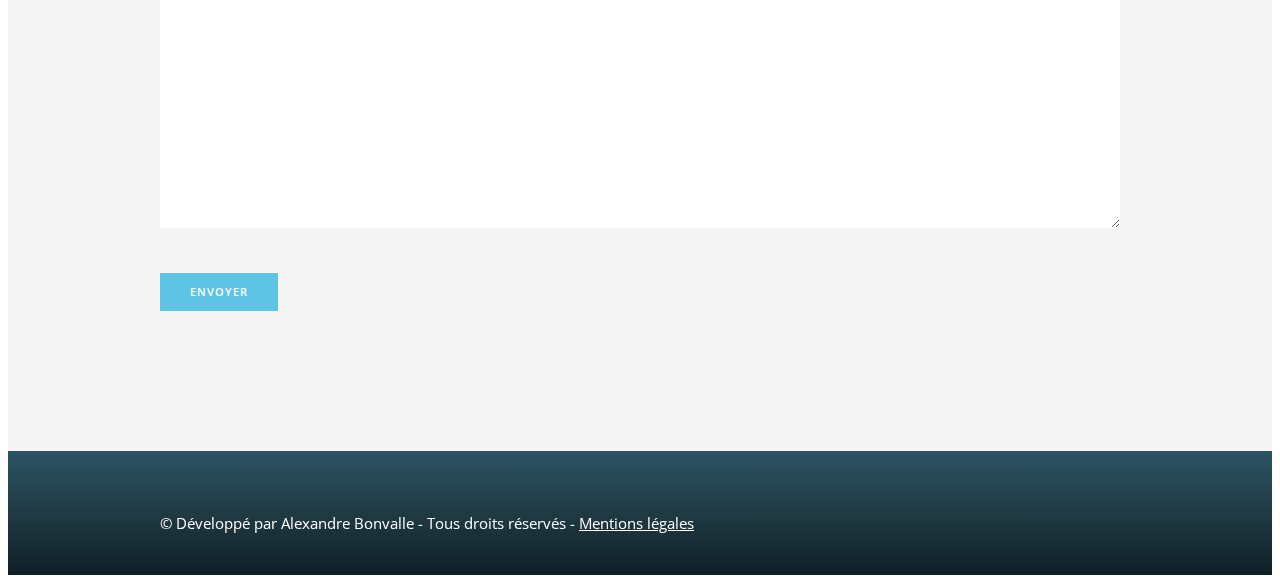
==== commit 8f671639: "Add files via upload" ====
--- a/index.html
+++ b/index.html
@@ -5,15 +5,16 @@
   <meta charset="UTF-8">
   <meta name="theme-color" content="#0F2027">
   <meta name="viewport" content="width=device-width, initial-scale=1.0">
-  <meta http-equiv="X-UA-Compatible" content="ie=edge">
+  <meta http-equiv="X-UA-Compatible" content="IE=edge">
   <link rel="stylesheet" href="https://cdnjs.cloudflare.com/ajax/libs/normalize/4.2.0/normalize.min.css">
   <link rel="stylesheet" href="https://cdnjs.cloudflare.com/ajax/libs/typicons/2.0.8/typicons.min.css">
   <link rel="stylesheet" href="https://use.fontawesome.com/releases/v5.3.1/css/all.css" integrity="sha384-mzrmE5qonljUremFsqc01SB46JvROS7bZs3IO2EmfFsd15uHvIt+Y8vEf7N7fWAU" crossorigin="anonymous">
-  <link rel="stylesheet" href="./style.css">
+  <link rel="stylesheet" type="text/css" href="./style.css">
   <link rel="icon" href="./favicon.ico" type="image/x-icon" />
   <link rel="shortcut icon" href="./favicon.ico" type="image/x-icon" />
 
-  <title>Portfolio Alexandre Bonvalle</title>
+  <title>Portfolio - Alexandre Bonvalle</title>
+  <meta name="Description" content="Portfolio - Alexandre Bonvalle.">
 </head>
 
 <!-- Header Section
@@ -28,6 +29,7 @@
           <ul>
             <li><a class="smoothscroll" href="#header">Accueil</a></li>
             <li><a class="smoothscroll" href="#about">A propos</a></li>
+            <li><a class="smoothscroll" href="#parcours">Mon Parcours</a></li>
             <li><a class="smoothscroll" href="#skills">Compétences</a></li>
             <li><a class="smoothscroll" href="#portfolio">Portfolio</a></li>
             <li><a class="smoothscroll" href="#contact">Contact</a></li>
@@ -75,19 +77,19 @@
         </div>
       </div>
       <div class="padding row">
-          <div class="three columns">
-            <p><i class="fas fa-trophy"></i> 1075ème sur 3914 <br>
+        <div class="three columns">
+          <p><i class="fas fa-trophy"></i> 1075ème sur 3914 <br>
             Lors de la <a href="https://battledev.blogdumoderateur.com/" class="linkbattle">Battle Dev</a> de novembre 2018.<br>
             Langage utilisé : PHP<br>
             Exercices réussis : 3/6</p>
-          </div>
+        </div>
         <div class="nine columns">
-        <h3><i class="fas fa-robot icon-robot"></i> Découvrez Néo, découvrez moi...</h3>
-        <p>Ce portfolio que j'ai voulu minimaliste répond à deux besoins. Le premier est de me présenter, vous montrer ma passion, mes ambitions, mon parcours et mon travail. Le second est de répondre à n'importe
-          quelles questions que vous pourriez vous poser (que vous soyez un client, un employeur, un collègue ou autres). Pour ce faire, j'ai choisi de mettre en place Néo, un Bot qui répond à toutes ces questions de manière ludique, essayez-le !
-        </p>
-      </div>
-    </div>
+          <h3><i class="fas fa-robot icon-robot"></i> Découvrez Néo, découvrez moi...</h3>
+          <p>Ce portfolio que j'ai voulu minimaliste répond à deux besoins. Le premier est de me présenter, vous montrer ma passion, mes ambitions, mon parcours et mon travail. Le second est de répondre à n'importe
+            quelles questions que vous pourriez vous poser (que vous soyez un client, un employeur, un collègue ou autres). Pour ce faire, j'ai choisi de mettre en place Néo, un Bot qui répond à toutes ces questions de manière ludique, essayez-le !
+          </p>
+        </div>
+      </div>
     </div>
     <!-- Symbols -->
     <svg>
@@ -144,221 +146,298 @@
     </svg>
   </section>
 
+  <!-- Parcours Section
+  –––––––––––––––––––––––––––––––––––––––––––––––––– -->
+
+  <section id="parcours">
+    <div class="container">
+      <h1>Mon Parcours</h1>
+      <div class="block"></div>
+      <div class="row">
+        <div class="main-container page__container">
+          <div class="timeline">
+            <div class="timeline__group">
+              <div class="timeline__box">
+                <div class="timeline__date">
+                  <span class="timeline__day"><i class="fas fa-briefcase"></i></span>
+                  <span class="timeline__month">Nov</span>
+                </div>
+                <div class="timeline__post">
+                  <div class="timeline__content">
+                    <p>Recruté par Wanao au poste de développeur.</p>
+                  </div>
+                </div>
+              </div>
+              <div class="timeline__box">
+                <div class="timeline__date">
+                  <span class="timeline__day"><i class="fas fa-graduation-cap"></i></span>
+                  <span class="timeline__month">Juill</span>
+                </div>
+                <div class="timeline__post">
+                  <div class="timeline__content">
+                    <p>Diplômé du BTS Service Informatiques aux Organisations option SLAM.</p>
+                  </div>
+                </div>
+              </div>
+              <div class="timeline__box">
+                <div class="timeline__date">
+                  <span class="timeline__day"><i class="fas fa-user-tie"></i></span>
+                  <span class="timeline__month">Jan</span>
+                </div>
+                <div class="timeline__post">
+                  <div class="timeline__content">
+                    <p>Stage de 2e année de BTS SIO.</p>
+                  </div>
+                </div>
+              </div>
+            </div>
+            <div class="timeline__group">
+              <span class="timeline__year">2018</span>
+              <div class="timeline__box">
+                <div class="timeline__date">
+                  <span class="timeline__day"><i class="fas fa-user-tie"></i></span>
+                  <span class="timeline__month">Mai</span>
+                </div>
+                <div class="timeline__post">
+                  <div class="timeline__content">
+                    <p>Stage de 1ère année de BTS SIO.</p>
+                  </div>
+                </div>
+              </div>
+            </div>
+            <div class="timeline__group">
+              <span class="timeline__year">2017</span>
+              <div class="timeline__box">
+                <div class="timeline__date">
+                  <span class="timeline__day"><i class="fas fa-chalkboard-teacher"></i></span>
+                  <span class="timeline__month">Sep</span>
+                </div>
+                <div class="timeline__post">
+                  <div class="timeline__content">
+                    <p>Entrée en BTS Service Informatiques aux Organisations option SLAM.</p>
+                  </div>
+                </div>
+              </div>
+              <div class="timeline__box">
+                <div class="timeline__date">
+                  <span class="timeline__day"><i class="fas fa-graduation-cap"></i></span>
+                  <span class="timeline__month">Août</span>
+                </div>
+                <div class="timeline__post">
+                  <div class="timeline__content">
+                    <p>Diplômé du Baccalauréat Scientifique.</p>
+                  </div>
+                </div>
+              </div>
+            </div>
+            <div class="timeline__group">
+              <span class="timeline__year">2016</span>
+
+            </div>
+          </div>
+        </div>
+
+      </div>
+    </div>
+  </section>
 
   <!-- Skills Section
 –––––––––––––––––––––––––––––––––––––––––––––––––– -->
 
   <section id="skills">
+
     <div class="container">
-      <h1>Compétences</h1>
+
+            <h1>Compétences</h1>
       <div class="block"></div>
-      <div class="row">
-        <h5>Mes principales compétences :</h5>
-      </div>
-      <div class="row">
-
-        <div class="two columns">
-          <div class="skill-card">
-            <div class="skill-card__header"><img class="skill-card__icon" src="https://upload.wikimedia.org/wikipedia/commons/3/38/HTML5_Badge.svg" alt="HTML5 Logo" /></div>
-            <section class="skill-card__body">
-              <h2 class="skill-card__title">html / css</h2><span class="skill-card__duration">4 ans d'expérience</span>
-              <ul class="skill-card__knowledge">
-                <li>HTML5 & CSS3</li>
-                <li>Responsive Design</li>
-                <li>W3C</li>
-              </ul>
-            </section>
-          </div>
-        </div>
-        <div class="two columns">
-          <div class="skill-card">
-            <div class="skill-card__header"><img class="skill-card__icon" src="https://upload.wikimedia.org/wikipedia/commons/archive/6/6a/20120221235432%21JavaScript-logo.png" alt="Javascript Logo" /></div>
-            <section class="skill-card__body">
-              <h2 class="skill-card__title">Javascript</h2><span class="skill-card__duration">4 ans d'expérience</span>
-              <ul class="skill-card__knowledge">
-                <li>ECMAScript Edition 8</li>
-                <li>TypeScript</li>
-                <li>Ajax / Json</li>
-              </ul>
-            </section>
-          </div>
-        </div>
-        <div class="two columns">
-          <div class="skill-card">
-            <div class="skill-card__header"><img class="skill-card__icon" src="https://upload.wikimedia.org/wikipedia/commons/2/27/PHP-logo.svg" alt="PHP Logo" /></div>
-            <section class="skill-card__body">
-              <h2 class="skill-card__title">PHP</h2><span class="skill-card__duration">2 ans d'expérience</span>
-              <ul class="skill-card__knowledge">
-                <li>PHP 7.2</li>
-                <li>Orientée objet</li>
-                <li>Symfony, Zend</li>
-              </ul>
-            </section>
-          </div>
-        </div>
-        <div class="two columns">
-          <div class="skill-card">
-            <div class="skill-card__header"><img class="skill-card__icon" src="https://cdn0.iconfinder.com/data/icons/kameleon-free-pack-rounded/110/Database-Cloud-512.png" alt="SQL Logo" /></div>
-            <section class="skill-card__body">
-              <h2 class="skill-card__title">SQL</h2><span class="skill-card__duration">2 ans d'expérience</span>
-              <ul class="skill-card__knowledge">
-                <li>MySQL</li>
-                <li>SQLite</li>
-                <li>MongoDB, NoSQL</li>
-              </ul>
-            </section>
-          </div>
-        </div>
-        <div class="two columns">
-          <div class="skill-card">
-            <div class="skill-card__header"><img class="skill-card__icon" src="https://upload.wikimedia.org/wikipedia/commons/3/34/Android_Studio_icon.svg" alt="Android Logo" /></div>
-            <section class="skill-card__body">
-              <h2 class="skill-card__title">Android Studio</h2><span class="skill-card__duration">2 ans d'expérience</span>
-              <ul class="skill-card__knowledge">
-                <li>Java, XML</li>
-                <li>SQLite, BDD à distance</li>
-              </ul>
-            </section>
-          </div>
-        </div>
-        <div class="two columns">
-          <div class="skill-card">
-            <div class="skill-card__header"><img class="skill-card__icon" src="https://upload.wikimedia.org/wikipedia/commons/3/3f/Git_icon.svg" alt="PHP Logo" /></div>
-            <section class="skill-card__body">
-              <h2 class="skill-card__title">Git</h2><span class="skill-card__duration">2 ans d'expérience</span>
-              <ul class="skill-card__knowledge">
-                <li>Github</li>
-              </ul>
-            </section>
-          </div>
-        </div>
-      </div>
-      <div class="row">
-        <div class="one column">
-          <p></p>
-        </div>
-        <div class="two columns">
-          <div class="skill-card">
-            <div class="skill-card__header"><img class="skill-card__icon" src="https://upload.wikimedia.org/wikipedia/fr/2/2e/Java_Logo.svg" alt="Java Logo" /></div>
-            <section class="skill-card__body">
-              <h2 class="skill-card__title">Java</h2><span class="skill-card__duration">2 ans d'expérience</span>
-              <ul class="skill-card__knowledge">
-                <li>Swing ( JFrame, JPanel )</li>
-              </ul>
-            </section>
-          </div>
-        </div>
-        <div class="two columns">
-          <div class="skill-card">
-            <div class="skill-card__header"><img class="skill-card__icon" src="https://upload.wikimedia.org/wikipedia/commons/c/c3/Python-logo-notext.svg" alt="Python Logo" /></div>
-            <section class="skill-card__body">
-              <h2 class="skill-card__title">Python</h2><span class="skill-card__duration">3 ans d'expérience</span>
-              <ul class="skill-card__knowledge">
-                <li>Matplotlib</li>
-                <li>math, random, time, calendar</li>
-              </ul>
-            </section>
-          </div>
-        </div>
-        <div class="two columns">
-          <div class="skill-card">
-            <div class="skill-card__header"><img class="skill-card__icon" src="https://upload.wikimedia.org/wikipedia/commons/9/98/WordPress_blue_logo.svg" alt="PHP Logo" /></div>
-            <section class="skill-card__body">
-              <h2 class="skill-card__title">Wordpress</h2><span class="skill-card__duration">3 ans d'expérience</span>
-              <ul class="skill-card__knowledge">
-                <li>4.9.8</li>
-              </ul>
-            </section>
-          </div>
-        </div>
-        <div class="two columns">
-          <div class="skill-card">
-            <div class="skill-card__header"><img class="skill-card__icon" src="https://upload.wikimedia.org/wikipedia/fr/1/13/TwitterBootstrap.png" alt="Bootstrap Logo" /></div>
-            <section class="skill-card__body">
-              <h2 class="skill-card__title">Bootstrap</h2><span class="skill-card__duration">2 ans d'expérience</span>
-              <ul class="skill-card__knowledge">
-                <li>4.1.3</li>
-              </ul>
-            </section>
-          </div>
-        </div>
-
-        <div class="two columns">
-          <div class="skill-card">
-            <div class="skill-card__header"><img class="skill-card__icon" src="https://avatars0.githubusercontent.com/u/70142?s=200&v=4" alt="jQuery Logo" /></div>
-            <section class="skill-card__body">
-              <h2 class="skill-card__title">jQuery</h2>
-              <ul class="skill-card__knowledge">
-                <li>3.1</li>
-                <li>Ajax</li>
-              </ul>
-            </section>
-          </div>
-        </div>
-      </div>
-      <div class="row"> <br>
-        <h5>Les compétences que je suis entrain d'acquérir :</h5>
-      </div>
-      <div class="one column">
-        <p></p>
-      </div>
-      <div class="row">
-        <div class="two columns">
-          <div class="skill-card">
-            <div class="skill-card__header"><img class="skill-card__icon" src="https://upload.wikimedia.org/wikipedia/commons/c/cf/Angular_full_color_logo.svg" alt="Angular Logo" /></div>
-            <section class="skill-card__body">
-              <h2 class="skill-card__title">Angular</h2>
-              <ul class="skill-card__knowledge">
-              </ul>
-            </section>
-          </div>
-        </div>
-
-        <div class="two columns">
-          <div class="skill-card">
-            <div class="skill-card__header"><img class="skill-card__icon" src="https://upload.wikimedia.org/wikipedia/commons/9/96/Sass_Logo_Color.svg" alt="Sass Logo" /></div>
-            <section class="skill-card__body">
-              <h2 class="skill-card__title">Sass</h2>
-              <ul class="skill-card__knowledge">
-                <li>SCSS</li>
-              </ul>
-            </section>
-          </div>
-        </div>
-
-
-        <div class="two columns">
-          <div class="skill-card">
-            <div class="skill-card__header"><img class="skill-card__icon" src="https://upload.wikimedia.org/wikipedia/commons/e/e4/Gulp-white-text.svg" alt="PHP Logo" /></div>
-            <section class="skill-card__body">
-              <h2 class="skill-card__title">Gulp</h2>
-              <ul class="skill-card__knowledge">
-              </ul>
-            </section>
-          </div>
-        </div>
-        <div class="two columns">
-          <div class="skill-card">
-            <div class="skill-card__header"><img class="skill-card__icon" src="https://upload.wikimedia.org/wikipedia/commons/a/a7/React-icon.svg" alt="React Logo" /></div>
-            <section class="skill-card__body">
-              <h2 class="skill-card__title">React</h2>
-              <ul class="skill-card__knowledge">
-              </ul>
-            </section>
-          </div>
-        </div>
-        <div class="two columns">
-          <div class="skill-card">
-            <div class="skill-card__header"><img class="skill-card__icon" src="https://upload.wikimedia.org/wikipedia/commons/d/d9/Node.js_logo.svg" alt="Node.js Logo" /></div>
-            <section class="skill-card__body">
-              <h2 class="skill-card__title">Node.js</h2>
-              <ul class="skill-card__knowledge">
-                <li>npm</li>
-              </ul>
-            </section>
-          </div>
-        </div>
-      </div>
+      <div class="periodic-table">
+        <div class="empty-spacer-1"></div>
+        <div class="empty-spacer-2"></div>
+        <div class="periodic-element social-media" data-description="I'm only on here to reject invitations 😂">
+          <div class="periodic-element-inner">
+            <div class="titleC">Li</div>
+            <div class="description">LinkedIn</div>
+          </div>
+        </div>
+        <div class="periodic-element social-media" data-description="Only so I don't miss out on my friends' milestones 🤷">
+          <div class="periodic-element-inner">
+            <div class="titleC">Fb</div>
+            <div class="description">Facebook</div>
+          </div>
+        </div>
+        <div class="periodic-element just-trying" data-description="Looking at amazing Dribbble 🏀 shots and internally die from the amount of talent/skill out there">
+          <div class="periodic-element-inner">
+            <div class="titleC">Db</div>
+            <div class="description">Dribbble</div>
+          </div>
+        </div>
+        <div class="periodic-element intense-work" data-description="Coming up with sassy commit messages 🔥">
+          <div class="periodic-element-inner">
+            <div class="titleC">Ct</div>
+            <div class="description">Commits</div>
+          </div>
+        </div>
+        <div class="periodic-element intense-work" data-description="Making custom emojis for Slack 💪🏻">
+          <div class="periodic-element-inner">
+            <div class="titleC">Sl</div>
+            <div class="description">Slack</div>
+          </div>
+        </div>
+        <div class="periodic-element fun-stuff" data-description="'Wikipedia Wormhole' is a thing. And it is dangerous 🐛">
+          <div class="periodic-element-inner">
+            <div class="titleC">Wk</div>
+            <div class="description">Wikipedia</div>
+          </div>
+        </div>
+        <div class="periodic-element fun-stuff" data-description="Choosing the right playlist. (If my Spotify is working... it's always not working)">
+          <div class="periodic-element-inner">
+            <div class="titleC">Sp</div>
+            <div class="description">Spotify</div>
+          </div>
+        </div><a class="periodic-element social-media" data-description="If you say something witty, it's going on my Twitter 🐦" href="https://twitter.com/meowlivia_" target="_blank">
+          <div class="periodic-element-inner">
+            <div class="titleC">Tw</div>
+            <div class="description">Twitter</div>
+          </div></a>
+        <div class="periodic-element social-media" data-description="Professional Dota 2 Watcher right here ✌️">
+          <div class="periodic-element-inner">
+            <div class="titleC">Tc</div>
+            <div class="description">Twitch</div>
+          </div>
+        </div>
+        <div class="periodic-element intense-work" data-description="Creating GitHub issues, a.k.a. tossing problems which I can solve to the frontend team">
+          <div class="periodic-element-inner">
+            <div class="titleC">Gt</div>
+            <div class="description">GitHub</div>
+          </div>
+        </div>
+        <div class="periodic-element intense-work" data-description="Trying to get yarn working after an update. The main reason I toss issues to the frontend team.">
+          <div class="periodic-element-inner">
+            <div class="titleC">Yn</div>
+            <div class="description">Yarn</div>
+          </div>
+        </div>
+        <div class="periodic-element just-trying" data-description="A skill I'm trying to learn 🎨... and failing to learn 😛">
+          <div class="periodic-element-inner">
+            <div class="titleC">Il</div>
+            <div class="description">Illustration</div>
+          </div>
+        </div><a class="periodic-element just-trying" data-description="Resident Designer. Keeping the diminishing flame of web design in me alive 🕯️" href="https://tellystats.com" target="_blank">
+          <div class="periodic-element-inner">
+            <div class="titleC">Te</div>
+            <div class="description">TellyStats</div>
+          </div></a>
+        <div class="periodic-element just-trying" data-description="I just need to stop adding items and actually start doing things. Am I the only one who is still using Wunderlist? 😂">
+          <div class="periodic-element-inner">
+            <div class="titleC">Wu</div>
+            <div class="description">Wunderlist</div>
+          </div>
+        </div>
+        <div class="periodic-element fun-stuff" data-description="I have zero cooking skills, so I watch cooking videos and never try cooking for real 🍳">
+          <div class="periodic-element-inner">
+            <div class="titleC">Cv</div>
+            <div class="description">Cooking</div>
+          </div>
+        </div>
+        <div class="periodic-element fun-stuff" data-description="Or any animal gifs, basically. 🐈🐕🦊🦔🦉🐍🐬🦄">
+          <div class="periodic-element-inner">
+            <div class="titleC">Dg</div>
+            <div class="description">Dog Gifs</div>
+          </div>
+        </div><a class="periodic-element fun-stuff" data-description="Getting distracted by Toggl comics 🙃" href="https://blog.toggl.com" target="_blank">
+          <div class="periodic-element-inner">
+            <div class="titleC">Tg</div>
+            <div class="description">Toggl Blog</div>
+          </div></a>
+        <div class="periodic-element just-trying" data-description="I google every damn thing. Including movie spoilers. While watching the movie. Yes.">
+          <div class="periodic-element-inner">
+            <div class="titleC">Gg</div>
+            <div class="description">Google</div>
+          </div>
+        </div><a class="periodic-element just-trying" data-description="I like spreadsheets so I create them for the smallest reasons 🧐" href="https://docs.google.com/spreadsheets/d/1Dim2nKRjgpkjA4miqTzcLPT68L0B5LU2aWZWF5hHYAc/edit#gid=0" target="_blank">
+          <div class="periodic-element-inner">
+            <div class="titleC">Ex</div>
+            <div class="description">Excel</div>
+          </div></a>
+        <div class="periodic-element intense-work" data-description="I still StackOverflow the simplest shit 'just to be sure'. Where will we be without it ❤️">
+          <div class="periodic-element-inner">
+            <div class="titleC">So</div>
+            <div class="description">StackOv.</div>
+          </div>
+        </div>
+        <div class="periodic-element intense-work" data-description="It's very much not my job, but sometimes I stick my hand into the Coding Projects jar 🍪 anyway">
+          <div class="periodic-element-inner">
+            <div class="titleC">Cp</div>
+            <div class="description">Coding</div>
+          </div>
+        </div>
+        <div class="periodic-element just-trying" data-description="I spend so much time on Codepen, I decided to go Pro because I felt bad 💸">
+          <div class="periodic-element-inner">
+            <div class="titleC">Cd</div>
+            <div class="description">Codepen</div>
+          </div>
+        </div>
+        <div class="periodic-element just-trying" data-description="We all have that one thing that keeps us alive 🛫🗺️">
+          <div class="periodic-element-inner">
+            <div class="titleC">Tr</div>
+            <div class="description">Travel</div>
+          </div>
+        </div><a class="periodic-element social-media" data-description="Fuck this app. It's a terrible love-hate relationship." href="https://www.instagram.com/meowliviaaa/" target="_blank">
+          <div class="periodic-element-inner">
+            <div class="titleC">In</div>
+            <div class="description">Instagram</div>
+          </div></a><a class="periodic-element fun-stuff" data-description="Obsessing over musicals and stalking broadway stars is 👏🏻 not 👏🏻 a 👏🏻 crime!" href="https://codepen.io/collection/XPWkdW/" target="_blank">
+          <div class="periodic-element-inner">
+            <div class="titleC">Mu</div>
+            <div class="description">Musicals</div>
+          </div></a>
+        <div class="periodic-element fun-stuff" data-description="I learn memes, I make memes, I breathe memes.">
+          <div class="periodic-element-inner">
+            <div class="titleC">Me</div>
+            <div class="description">Memes</div>
+          </div>
+        </div>
+        <div class="periodic-element intense-work" data-description="Battling double columns in Notion">
+          <div class="periodic-element-inner">
+            <div class="titleC">No</div>
+            <div class="description">Notion</div>
+          </div>
+        </div>
+        <div class="periodic-element social-media" data-description="Oh my god. Someone please save me from this Reddit hell hole 😭">
+          <div class="periodic-element-inner">
+            <div class="titleC">Re</div>
+            <div class="description">Reddit</div>
+          </div>
+        </div>
+        <div class="periodic-element intense-work" data-description="Research &amp; Documentation nobody asks for 🤓📝">
+          <div class="periodic-element-inner">
+            <div class="titleC">Rd</div>
+            <div class="description">Research</div>
+          </div>
+        </div>
+        <div class="periodic-element intense-work" data-description="Stats. Data. Stats. Data. 📊 Just lots of reporting.">
+          <div class="periodic-element-inner">
+            <div class="titleC">St</div>
+            <div class="description">Stats</div>
+          </div>
+        </div>
+        <div class="periodic-element intense-work" data-description="Ads. Ads. Ads. If you've seen a Toggl ad, it was me. (Sorry)">
+          <div class="periodic-element-inner">
+            <div class="titleC">Ad</div>
+            <div class="description">Ads</div>
+          </div>
+        </div>
+      </div>
+      <div class="legend-table">
+        <div class="legend-table__wrapper"><span class="legend-table__marker social-media"></span><span class="legend-table__text">Langages Web</span><span class="legend-table__marker intense-work"></span><span class="legend-table__text">Autres Langages</span><span class="legend-table__marker just-trying"></span><span class="legend-table__text">Frameworks & Bibliothèques</span><span class="legend-table__marker fun-stuff"></span>
+          <span class="legend-table__text">Base de données</span><br/>
+          <div class="legend-table__direction"><span>&#8594; &ensp; Compétences</span></div>
+          <div class="legend-table__direction"><span>&#8595; &ensp; Années d'expériences</span></div>
+        </div>
+      </div>
+
+
+
     </div>
   </section>
 
@@ -369,6 +448,213 @@
     <div class="container">
       <h1>Portfolio</h1>
       <div class="block"></div>
+      <div class="row">
+        <h5>Mes principales compétences :</h5>
+      </div>
+      <div class="row">
+
+        <div class="two columns">
+          <div class="skill-card">
+            <div class="skill-card__header"><img class="skill-card__icon lazyload" src="https://upload.wikimedia.org/wikipedia/commons/3/38/HTML5_Badge.svg" alt="HTML5 Logo" /></div>
+            <section class="skill-card__body">
+              <h2 class="skill-card__title">html / css</h2><span class="skill-card__duration">4 ans d'expérience</span>
+              <ul class="skill-card__knowledge">
+                <li>HTML5 & CSS3</li>
+                <li>Responsive Design</li>
+                <li>W3C</li>
+              </ul>
+            </section>
+          </div>
+        </div>
+        <div class="two columns">
+          <div class="skill-card">
+            <div class="skill-card__header"><img class="skill-card__icon lazyload" src="https://upload.wikimedia.org/wikipedia/commons/archive/6/6a/20120221235432%21JavaScript-logo.png" alt="Javascript Logo" /></div>
+            <section class="skill-card__body">
+              <h2 class="skill-card__title">Javascript</h2><span class="skill-card__duration">4 ans d'expérience</span>
+              <ul class="skill-card__knowledge">
+                <li>ECMAScript Edition 8</li>
+                <li>TypeScript</li>
+                <li>Ajax / Json</li>
+              </ul>
+            </section>
+          </div>
+        </div>
+        <div class="two columns">
+          <div class="skill-card">
+            <div class="skill-card__header"><img class="skill-card__icon lazyload" src="https://upload.wikimedia.org/wikipedia/commons/2/27/PHP-logo.svg" alt="PHP Logo" /></div>
+            <section class="skill-card__body">
+              <h2 class="skill-card__title">PHP</h2><span class="skill-card__duration">2 ans d'expérience</span>
+              <ul class="skill-card__knowledge">
+                <li>PHP 7.2</li>
+                <li>Orientée objet</li>
+                <li>Symfony, Zend</li>
+              </ul>
+            </section>
+          </div>
+        </div>
+        <div class="two columns">
+          <div class="skill-card">
+            <div class="skill-card__header"><img class="skill-card__icon lazyload" src="https://cdn0.iconfinder.com/data/icons/kameleon-free-pack-rounded/110/Database-Cloud-512.png" alt="SQL Logo" /></div>
+            <section class="skill-card__body">
+              <h2 class="skill-card__title">SQL</h2><span class="skill-card__duration">2 ans d'expérience</span>
+              <ul class="skill-card__knowledge">
+                <li>MySQL</li>
+                <li>SQLite</li>
+                <li>MongoDB, NoSQL</li>
+              </ul>
+            </section>
+          </div>
+        </div>
+        <div class="two columns">
+          <div class="skill-card">
+            <div class="skill-card__header"><img class="skill-card__icon" src="https://upload.wikimedia.org/wikipedia/commons/3/34/Android_Studio_icon.svg" alt="Android Logo" /></div>
+            <section class="skill-card__body">
+              <h2 class="skill-card__title">Android Studio</h2><span class="skill-card__duration">2 ans d'expérience</span>
+              <ul class="skill-card__knowledge">
+                <li>Java, XML</li>
+                <li>SQLite, BDD à distance</li>
+              </ul>
+            </section>
+          </div>
+        </div>
+        <div class="two columns">
+          <div class="skill-card">
+            <div class="skill-card__header"><img class="skill-card__icon lazyload" src="https://upload.wikimedia.org/wikipedia/commons/3/3f/Git_icon.svg" alt="PHP Logo" /></div>
+            <section class="skill-card__body">
+              <h2 class="skill-card__title">Git</h2><span class="skill-card__duration">2 ans d'expérience</span>
+              <ul class="skill-card__knowledge">
+                <li>Github</li>
+              </ul>
+            </section>
+          </div>
+        </div>
+      </div>
+      <div class="row">
+        <div class="one column">
+          <p></p>
+        </div>
+        <div class="two columns">
+          <div class="skill-card">
+            <div class="skill-card__header"><img class="skill-card__icon lazyload" src="https://upload.wikimedia.org/wikipedia/fr/2/2e/Java_Logo.svg" alt="Java Logo" /></div>
+            <section class="skill-card__body">
+              <h2 class="skill-card__title">Java</h2><span class="skill-card__duration">2 ans d'expérience</span>
+              <ul class="skill-card__knowledge">
+                <li>Swing ( JFrame, JPanel )</li>
+              </ul>
+            </section>
+          </div>
+        </div>
+        <div class="two columns">
+          <div class="skill-card">
+            <div class="skill-card__header"><img class="skill-card__icon lazyload" src="https://upload.wikimedia.org/wikipedia/commons/c/c3/Python-logo-notext.svg" alt="Python Logo" /></div>
+            <section class="skill-card__body">
+              <h2 class="skill-card__title">Python</h2><span class="skill-card__duration">3 ans d'expérience</span>
+              <ul class="skill-card__knowledge">
+                <li>Matplotlib</li>
+                <li>math, random, time, calendar</li>
+              </ul>
+            </section>
+          </div>
+        </div>
+        <div class="two columns">
+          <div class="skill-card">
+            <div class="skill-card__header"><img class="skill-card__icon lazyload" src="https://upload.wikimedia.org/wikipedia/commons/9/98/WordPress_blue_logo.svg" alt="PHP Logo" /></div>
+            <section class="skill-card__body">
+              <h2 class="skill-card__title">Wordpress</h2><span class="skill-card__duration">3 ans d'expérience</span>
+              <ul class="skill-card__knowledge">
+                <li>4.9.8</li>
+              </ul>
+            </section>
+          </div>
+        </div>
+        <div class="two columns">
+          <div class="skill-card">
+            <div class="skill-card__header"><img class="skill-card__icon lazyload" src="https://upload.wikimedia.org/wikipedia/fr/1/13/TwitterBootstrap.png" alt="Bootstrap Logo" /></div>
+            <section class="skill-card__body">
+              <h2 class="skill-card__title">Bootstrap</h2><span class="skill-card__duration">2 ans d'expérience</span>
+              <ul class="skill-card__knowledge">
+                <li>4.1.3</li>
+              </ul>
+            </section>
+          </div>
+        </div>
+
+        <div class="two columns">
+          <div class="skill-card">
+            <div class="skill-card__header"><img class="skill-card__icon lazyload" src="https://avatars0.githubusercontent.com/u/70142?s=200&v=4" alt="jQuery Logo" /></div>
+            <section class="skill-card__body">
+              <h2 class="skill-card__title">jQuery</h2>
+              <ul class="skill-card__knowledge">
+                <li>3.1</li>
+                <li>Ajax</li>
+              </ul>
+            </section>
+          </div>
+        </div>
+      </div>
+      <div class="row"> <br>
+        <h5>Les compétences que je suis entrain d'acquérir :</h5>
+      </div>
+      <div class="one column">
+        <p></p>
+      </div>
+      <div class="row">
+        <div class="two columns">
+          <div class="skill-card">
+            <div class="skill-card__header"><img class="skill-card__icon lazyload" src="https://upload.wikimedia.org/wikipedia/commons/c/cf/Angular_full_color_logo.svg" alt="Angular Logo" /></div>
+            <section class="skill-card__body">
+              <h2 class="skill-card__title">Angular</h2>
+              <ul class="skill-card__knowledge">
+              </ul>
+            </section>
+          </div>
+        </div>
+
+        <div class="two columns">
+          <div class="skill-card">
+            <div class="skill-card__header"><img class="skill-card__icon lazyload" src="https://upload.wikimedia.org/wikipedia/commons/9/96/Sass_Logo_Color.svg" alt="Sass Logo" /></div>
+            <section class="skill-card__body">
+              <h2 class="skill-card__title">Sass</h2>
+              <ul class="skill-card__knowledge">
+                <li>SCSS</li>
+              </ul>
+            </section>
+          </div>
+        </div>
+
+
+        <div class="two columns">
+          <div class="skill-card">
+            <div class="skill-card__header"><img class="skill-card__icon lazyload" src="https://upload.wikimedia.org/wikipedia/commons/e/e4/Gulp-white-text.svg" alt="PHP Logo" /></div>
+            <section class="skill-card__body">
+              <h2 class="skill-card__title">Gulp</h2>
+              <ul class="skill-card__knowledge">
+              </ul>
+            </section>
+          </div>
+        </div>
+        <div class="two columns">
+          <div class="skill-card">
+            <div class="skill-card__header"><img class="skill-card__icon lazyload" src="https://upload.wikimedia.org/wikipedia/commons/a/a7/React-icon.svg" alt="React Logo" /></div>
+            <section class="skill-card__body">
+              <h2 class="skill-card__title">React</h2>
+              <ul class="skill-card__knowledge">
+              </ul>
+            </section>
+          </div>
+        </div>
+        <div class="two columns">
+          <div class="skill-card">
+            <div class="skill-card__header"><img class="skill-card__icon lazyload" src="https://upload.wikimedia.org/wikipedia/commons/d/d9/Node.js_logo.svg" alt="Node.js Logo" /></div>
+            <section class="skill-card__body">
+              <h2 class="skill-card__title">Node.js</h2>
+              <ul class="skill-card__knowledge">
+                <li>npm</li>
+              </ul>
+            </section>
+          </div>
+        </div>
+      </div>
       <!--
       <div class="row">
         <div class="three columns"> <img src="http://placehold.it/220x220" class="image" alt="Work One" /></div>
@@ -378,25 +664,25 @@
       </div>
     -->
       <div class="row" style="margin-top: 30px;">
-        <div class="three columns"> <a href="#!"><img src="./project4.jpg" class="image" alt="Projet quatre" /></a>
+        <div class="three columns"> <a href="#!"><img src="./project4.webp" class="image lazyload" alt="Projet quatre" /></a>
           <a href="#!" class="btn-dark"><span class="strike"><i class="fab fa-github"></i> Github</span> (Le code appartient à l'entreprise)</a>
           <div class="text"><i class="fab fa-angular"></i> (Projet de Stage) Ionic, Firebase
             <hr class="hr"> Application vitrine</div>
 
         </div>
-        <div class="three columns"> <a href="https://github.com/abonvalle/PPEPharmaapp"><img src="./project3.jpg" class="image" alt="Projet trois" /></a>
+        <div class="three columns"> <a href="https://github.com/abonvalle/PPEPharmaapp"><img src="./project3.webp" class="image lazyload" alt="Projet trois" /></a>
           <a href="https://github.com/abonvalle/PPEPharmaapp" class="btn-dark"><i class="fab fa-github"></i> Github</a>
           <div class="text"><i class="fas fa-graduation-cap"></i> (Projet Scolaire) Joomla!, MySQL, PHP
             <hr class="hr"> Site Tableau de bord des ventes</div>
 
         </div>
-        <div class="three columns"> <a href="https://github.com/abonvalle/tableau-de-bord"><img src="./project2.jpg" class="image" alt="Projet deux" /></a>
+        <div class="three columns"> <a href="https://github.com/abonvalle/tableau-de-bord"><img src="./project2.webp" class="image lazyload" alt="Projet deux" /></a>
           <a href="https://github.com/abonvalle/tableau-de-bord" class="btn-dark"><i class="fab fa-github"></i> Github</a>
           <div class="text"><i class="fas fa-graduation-cap"></i> (Projet Scolaire) Android Studio (Java), DAO
             <hr class="hr"> Application de gestion</div>
 
         </div>
-        <div class="three columns"> <a href="https://github.com/abonvalle/PPESoireeEtoilee"><img src="./project1.jpg" class="image" alt="Projet un" /></a>
+        <div class="three columns"> <a href="https://github.com/abonvalle/PPESoireeEtoilee"><img src="./project1.webp" class="image lazyload" alt="Projet un" /></a>
           <a href="https://github.com/abonvalle/PPESoireeEtoilee" class="btn-dark"><i class="fab fa-github"></i> Github</a>
           <div class="text"><i class="fas fa-graduation-cap"></i> (Projet Scolaire) MVC, DAO, Bootstrap
             <hr class="hr"> Site de réservation en ligne</div>
@@ -415,22 +701,23 @@
     <div class="container">
       <h1>Contact</h1>
       <div class="block"></div>
-      <form id="contactform" method="POST" action="./contact.php" onsubmit="return envoie()">
-        <p id="demo"></p>
+      <span id="demo"></span><br><br>
+      <form id="contactform" method="POST" action="" onsubmit="return envoie()">
+
         <div class="row">
 
           <div class="six columns">
 
-            <label id="labelNom">Nom<span style="color:red;">*</span></label>
+            <label id="labelNom" for="txtNom">Nom<span style="color:red;">*</span></label>
             <input class="u-full-width" type="text" id="txtNom" name="txtNom">
           </div>
           <div class="six columns">
-            <label id="labelMail">Email<span style="color:red;">*</span></label>
+            <label id="labelMail" for="txtMail">Email<span style="color:red;">*</span></label>
             <input class="u-full-width" type="email" id="txtMail" name="txtMail">
           </div>
         </div>
         <div class="row">
-          <label id="labelMessage">Message<span style="color:red;">*</span></label>
+          <label id="labelMessage" for="txtMessage">Message<span style="color:red;">*</span></label>
           <textarea class="u-full-width" id="txtMessage" name="txtMessage"></textarea>
           <!--<a href="#!" class="button-envoyer" onclick="document.getElementById('contactform').submit()" id="bouton-env">
             <span>Envoyer</span>
@@ -439,7 +726,8 @@
               <i class="fa fa-check"></i>
             </div>
           </a>-->
-          <input type="submit" value="envoyer">
+          <div id="grecaptcha" class="g-recaptcha" data-sitekey="6LdiX4QUAAAAAOodNEHS4y0IAmz5h6lc8Oo8Dj84"></div><br>
+          <input id="btnSub" type="submit" value="envoyer">
         </div>
       </form>
     </div>
@@ -469,7 +757,7 @@
             </svg>
           </div>
           <span class="chatbot__arrow chatbot__arrow--left"></span>
-          <p class="chatbot__message">Salut, je suis Néo ! <br>Mon but principal est de vous en apprendre un peu plus sur Alexandre, mais sentez-vous libre de me poser n'importe quelle question !</p>
+          <p class="chatbot__message">Salut, je suis Néo ! <br>Mon but principal est de vous en apprendre un peu plus sur Alexandre, mais sentez-vous libre de me poser n'importe quelle question ! (En restant courtois, les questions que vous poserez ici pourront-être lues dans une démarche d'amélioration de mes réponses)</p>
         </li>
         <!-- Message here -->
       </ul>
@@ -487,7 +775,7 @@
   <footer>
     <div class="container">
       <div class="nine columns">
-        <p>&copy; Développé par Alexandre Bonvalle - Tous droits réservés - <a href="./mentions.html">Mentions légales</a></p>
+        <p>&copy; Développé par Alexandre Bonvalle - Tous droits réservés - <a href="./mentions-minify.html">Mentions légales</a></p>
       </div>
       <div class="three columns"> <a href="https://github.com/abonvalle"><span class="typcn typcn-social-github-circular socialIcons"></span></a> <a href="https://www.linkedin.com/in/alexandre-bonvalle/"><span class="typcn typcn-social-linkedin-circular socialIcons"></span></a>
         <a href="mailto:alexandre.bonvalle@gmail.com"><span class="typcn typcn-social-at-circular socialIcons"></span></a>
@@ -496,9 +784,12 @@
   </footer>
 
   <script src="https://cdnjs.cloudflare.com/ajax/libs/jquery/3.1.0/jquery.min.js"></script>
-  <script src="https://cdnjs.cloudflare.com/ajax/libs/fetch/0.10.1/fetch.min.js"></script>
+    <script src="https://cdnjs.cloudflare.com/ajax/libs/fetch/0.10.1/fetch.min.js"></script>
   <script src="https://cdnjs.cloudflare.com/ajax/libs/gsap/1.19.0/TweenMax.min.js"></script>
-  <script src="./main.js"></script>
+  <script src='https://www.google.com/recaptcha/api.js'></script>
+  <script src="lazysizes.min.js" async></script>
+  <script src="./main-minify.js"></script>
 
 </body>
+
 </html>
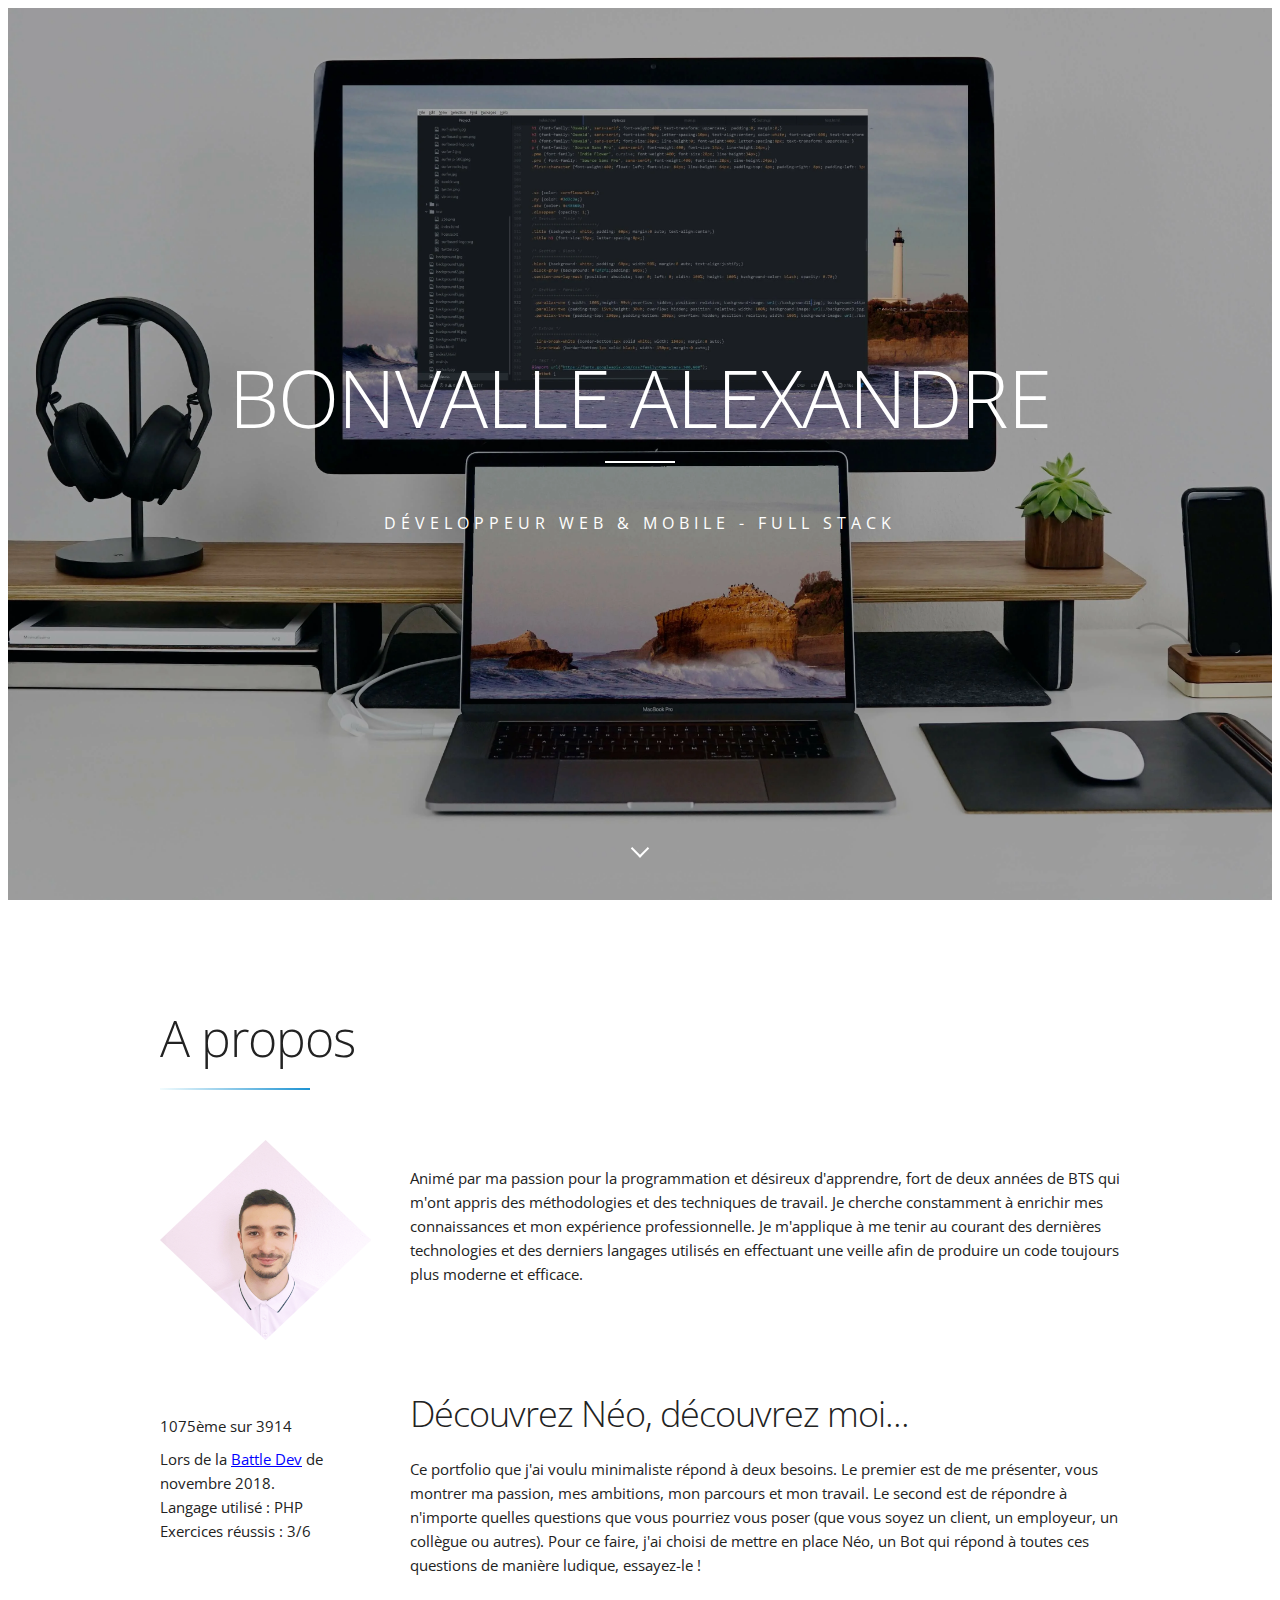
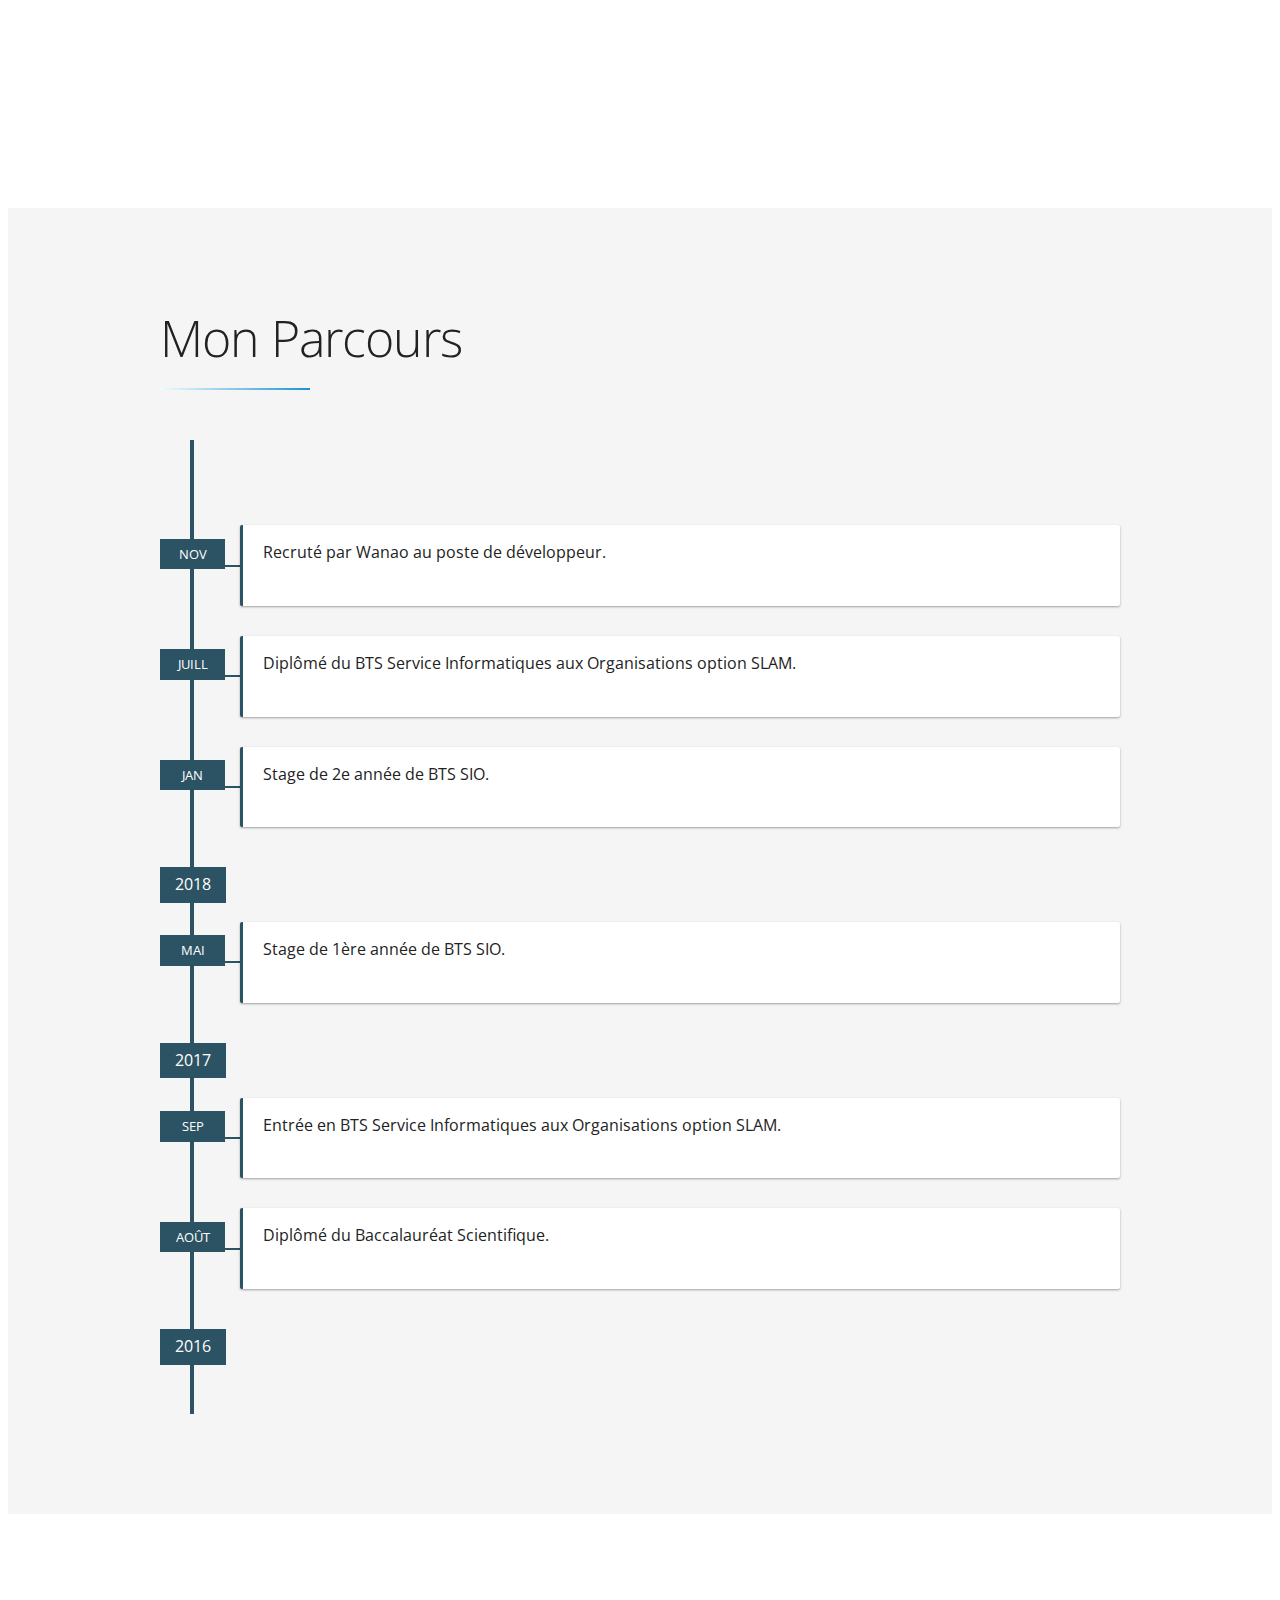
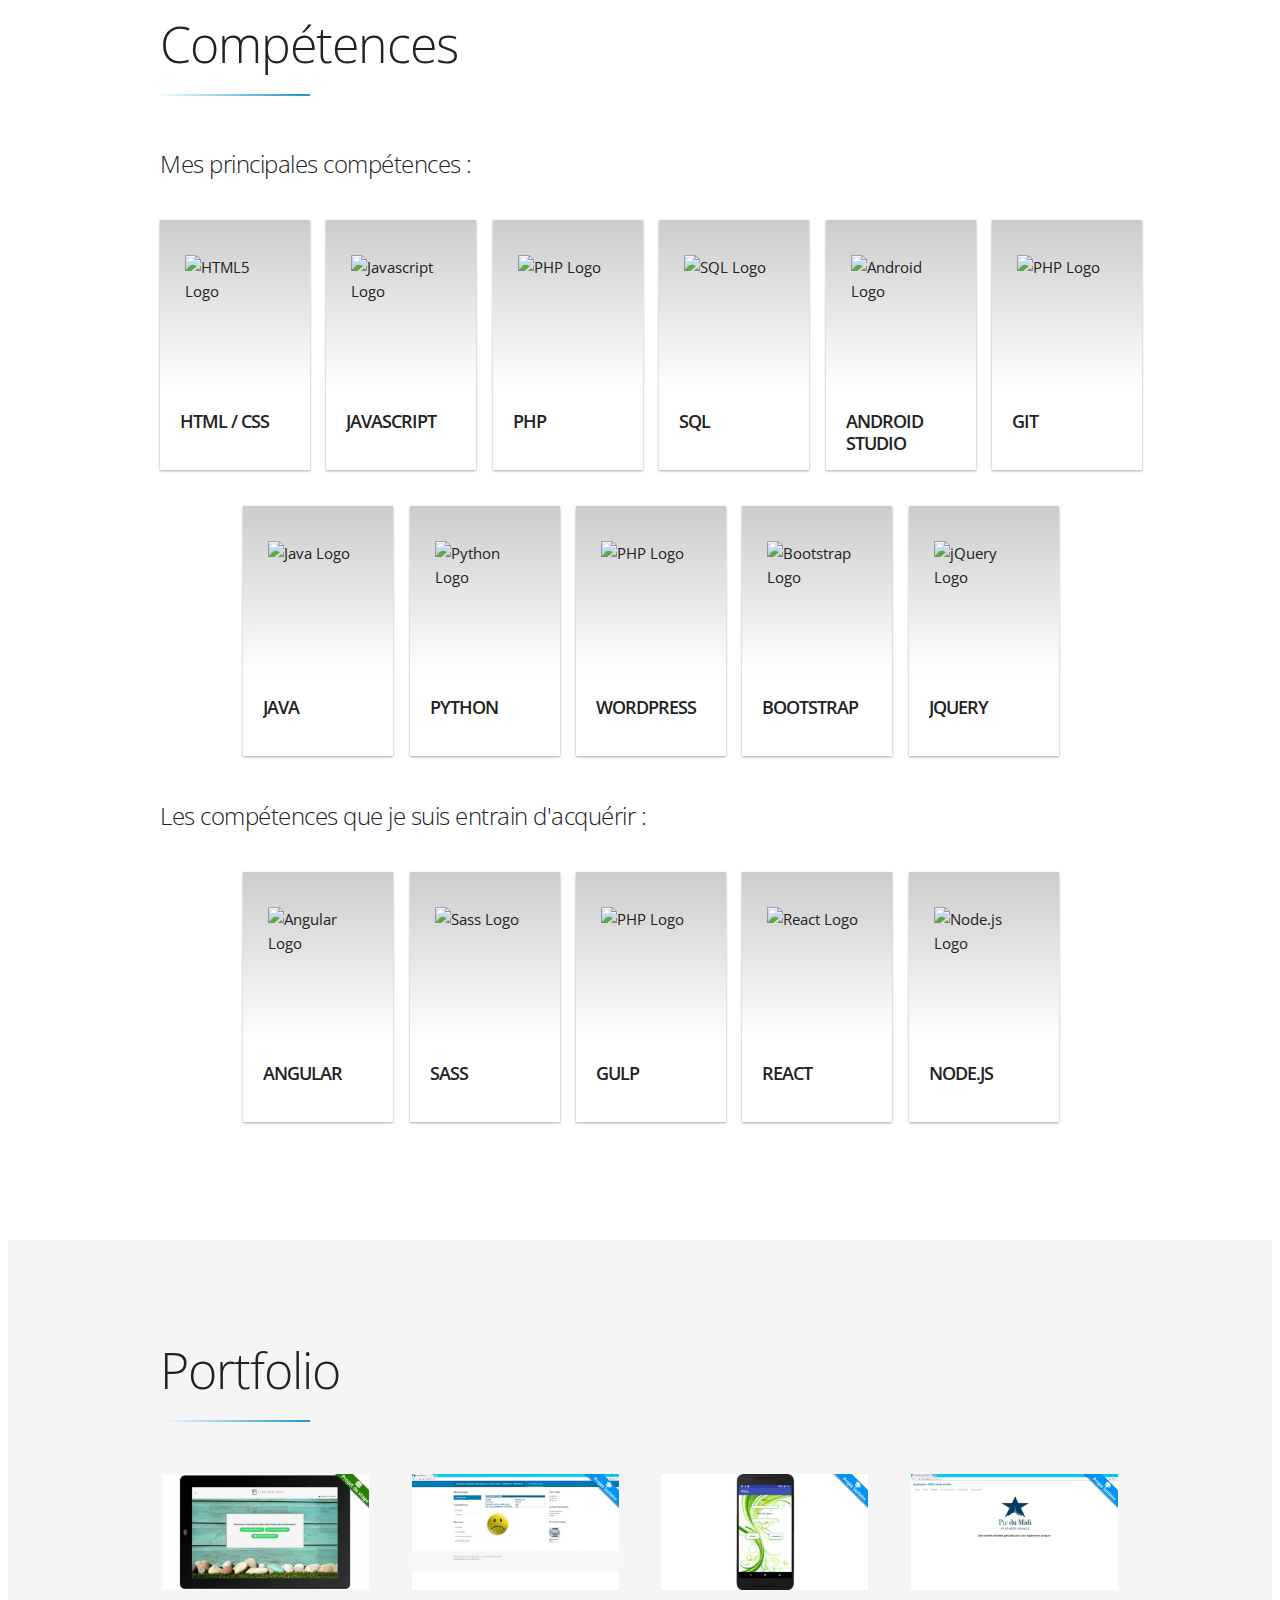
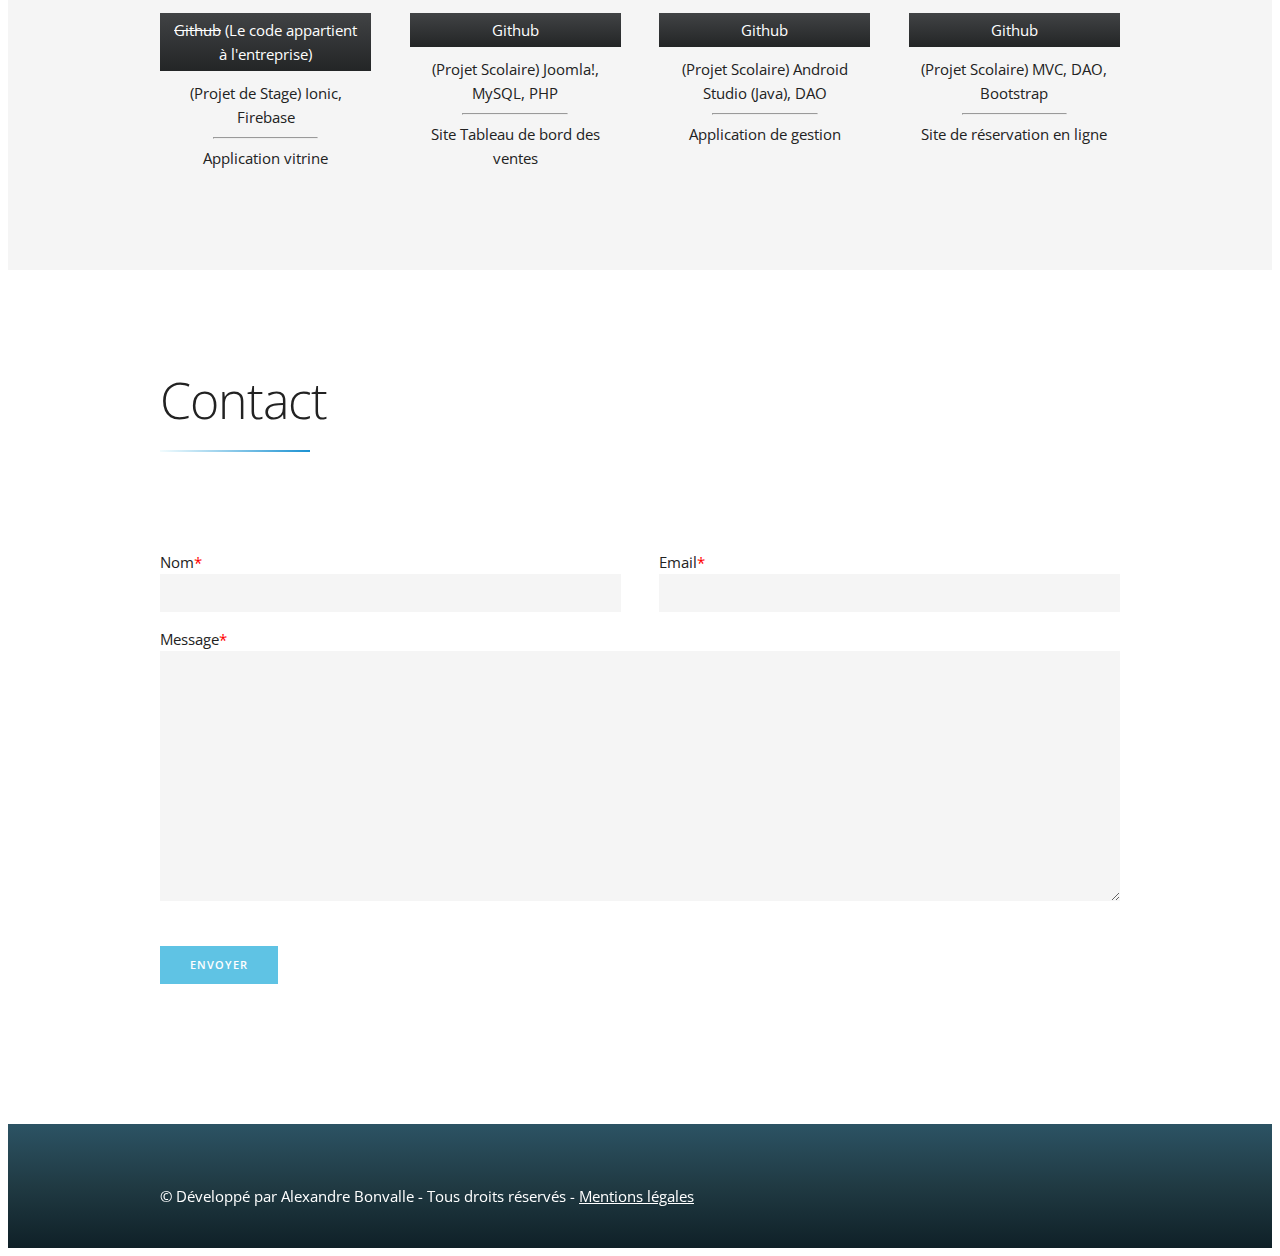
==== commit 48130851: "Add files via upload" ====
--- a/index.html
+++ b/index.html
@@ -9,7 +9,7 @@
   <link rel="stylesheet" href="https://cdnjs.cloudflare.com/ajax/libs/normalize/4.2.0/normalize.min.css">
   <link rel="stylesheet" href="https://cdnjs.cloudflare.com/ajax/libs/typicons/2.0.8/typicons.min.css">
   <link rel="stylesheet" href="https://use.fontawesome.com/releases/v5.3.1/css/all.css" integrity="sha384-mzrmE5qonljUremFsqc01SB46JvROS7bZs3IO2EmfFsd15uHvIt+Y8vEf7N7fWAU" crossorigin="anonymous">
-  <link rel="stylesheet" type="text/css" href="./style.css">
+  <link rel="stylesheet" type="text/css" href="./style-minify.css">
   <link rel="icon" href="./favicon.ico" type="image/x-icon" />
   <link rel="shortcut icon" href="./favicon.ico" type="image/x-icon" />
 
@@ -245,199 +245,216 @@
 –––––––––––––––––––––––––––––––––––––––––––––––––– -->
 
   <section id="skills">
-
     <div class="container">
-
-            <h1>Compétences</h1>
+      <h1>Compétences</h1>
       <div class="block"></div>
-      <div class="periodic-table">
-        <div class="empty-spacer-1"></div>
-        <div class="empty-spacer-2"></div>
-        <div class="periodic-element social-media" data-description="I'm only on here to reject invitations 😂">
-          <div class="periodic-element-inner">
-            <div class="titleC">Li</div>
-            <div class="description">LinkedIn</div>
-          </div>
-        </div>
-        <div class="periodic-element social-media" data-description="Only so I don't miss out on my friends' milestones 🤷">
-          <div class="periodic-element-inner">
-            <div class="titleC">Fb</div>
-            <div class="description">Facebook</div>
-          </div>
-        </div>
-        <div class="periodic-element just-trying" data-description="Looking at amazing Dribbble 🏀 shots and internally die from the amount of talent/skill out there">
-          <div class="periodic-element-inner">
-            <div class="titleC">Db</div>
-            <div class="description">Dribbble</div>
-          </div>
-        </div>
-        <div class="periodic-element intense-work" data-description="Coming up with sassy commit messages 🔥">
-          <div class="periodic-element-inner">
-            <div class="titleC">Ct</div>
-            <div class="description">Commits</div>
-          </div>
-        </div>
-        <div class="periodic-element intense-work" data-description="Making custom emojis for Slack 💪🏻">
-          <div class="periodic-element-inner">
-            <div class="titleC">Sl</div>
-            <div class="description">Slack</div>
-          </div>
-        </div>
-        <div class="periodic-element fun-stuff" data-description="'Wikipedia Wormhole' is a thing. And it is dangerous 🐛">
-          <div class="periodic-element-inner">
-            <div class="titleC">Wk</div>
-            <div class="description">Wikipedia</div>
-          </div>
-        </div>
-        <div class="periodic-element fun-stuff" data-description="Choosing the right playlist. (If my Spotify is working... it's always not working)">
-          <div class="periodic-element-inner">
-            <div class="titleC">Sp</div>
-            <div class="description">Spotify</div>
-          </div>
-        </div><a class="periodic-element social-media" data-description="If you say something witty, it's going on my Twitter 🐦" href="https://twitter.com/meowlivia_" target="_blank">
-          <div class="periodic-element-inner">
-            <div class="titleC">Tw</div>
-            <div class="description">Twitter</div>
-          </div></a>
-        <div class="periodic-element social-media" data-description="Professional Dota 2 Watcher right here ✌️">
-          <div class="periodic-element-inner">
-            <div class="titleC">Tc</div>
-            <div class="description">Twitch</div>
-          </div>
-        </div>
-        <div class="periodic-element intense-work" data-description="Creating GitHub issues, a.k.a. tossing problems which I can solve to the frontend team">
-          <div class="periodic-element-inner">
-            <div class="titleC">Gt</div>
-            <div class="description">GitHub</div>
-          </div>
-        </div>
-        <div class="periodic-element intense-work" data-description="Trying to get yarn working after an update. The main reason I toss issues to the frontend team.">
-          <div class="periodic-element-inner">
-            <div class="titleC">Yn</div>
-            <div class="description">Yarn</div>
-          </div>
-        </div>
-        <div class="periodic-element just-trying" data-description="A skill I'm trying to learn 🎨... and failing to learn 😛">
-          <div class="periodic-element-inner">
-            <div class="titleC">Il</div>
-            <div class="description">Illustration</div>
-          </div>
-        </div><a class="periodic-element just-trying" data-description="Resident Designer. Keeping the diminishing flame of web design in me alive 🕯️" href="https://tellystats.com" target="_blank">
-          <div class="periodic-element-inner">
-            <div class="titleC">Te</div>
-            <div class="description">TellyStats</div>
-          </div></a>
-        <div class="periodic-element just-trying" data-description="I just need to stop adding items and actually start doing things. Am I the only one who is still using Wunderlist? 😂">
-          <div class="periodic-element-inner">
-            <div class="titleC">Wu</div>
-            <div class="description">Wunderlist</div>
-          </div>
-        </div>
-        <div class="periodic-element fun-stuff" data-description="I have zero cooking skills, so I watch cooking videos and never try cooking for real 🍳">
-          <div class="periodic-element-inner">
-            <div class="titleC">Cv</div>
-            <div class="description">Cooking</div>
-          </div>
-        </div>
-        <div class="periodic-element fun-stuff" data-description="Or any animal gifs, basically. 🐈🐕🦊🦔🦉🐍🐬🦄">
-          <div class="periodic-element-inner">
-            <div class="titleC">Dg</div>
-            <div class="description">Dog Gifs</div>
-          </div>
-        </div><a class="periodic-element fun-stuff" data-description="Getting distracted by Toggl comics 🙃" href="https://blog.toggl.com" target="_blank">
-          <div class="periodic-element-inner">
-            <div class="titleC">Tg</div>
-            <div class="description">Toggl Blog</div>
-          </div></a>
-        <div class="periodic-element just-trying" data-description="I google every damn thing. Including movie spoilers. While watching the movie. Yes.">
-          <div class="periodic-element-inner">
-            <div class="titleC">Gg</div>
-            <div class="description">Google</div>
-          </div>
-        </div><a class="periodic-element just-trying" data-description="I like spreadsheets so I create them for the smallest reasons 🧐" href="https://docs.google.com/spreadsheets/d/1Dim2nKRjgpkjA4miqTzcLPT68L0B5LU2aWZWF5hHYAc/edit#gid=0" target="_blank">
-          <div class="periodic-element-inner">
-            <div class="titleC">Ex</div>
-            <div class="description">Excel</div>
-          </div></a>
-        <div class="periodic-element intense-work" data-description="I still StackOverflow the simplest shit 'just to be sure'. Where will we be without it ❤️">
-          <div class="periodic-element-inner">
-            <div class="titleC">So</div>
-            <div class="description">StackOv.</div>
-          </div>
-        </div>
-        <div class="periodic-element intense-work" data-description="It's very much not my job, but sometimes I stick my hand into the Coding Projects jar 🍪 anyway">
-          <div class="periodic-element-inner">
-            <div class="titleC">Cp</div>
-            <div class="description">Coding</div>
-          </div>
-        </div>
-        <div class="periodic-element just-trying" data-description="I spend so much time on Codepen, I decided to go Pro because I felt bad 💸">
-          <div class="periodic-element-inner">
-            <div class="titleC">Cd</div>
-            <div class="description">Codepen</div>
-          </div>
-        </div>
-        <div class="periodic-element just-trying" data-description="We all have that one thing that keeps us alive 🛫🗺️">
-          <div class="periodic-element-inner">
-            <div class="titleC">Tr</div>
-            <div class="description">Travel</div>
-          </div>
-        </div><a class="periodic-element social-media" data-description="Fuck this app. It's a terrible love-hate relationship." href="https://www.instagram.com/meowliviaaa/" target="_blank">
-          <div class="periodic-element-inner">
-            <div class="titleC">In</div>
-            <div class="description">Instagram</div>
-          </div></a><a class="periodic-element fun-stuff" data-description="Obsessing over musicals and stalking broadway stars is 👏🏻 not 👏🏻 a 👏🏻 crime!" href="https://codepen.io/collection/XPWkdW/" target="_blank">
-          <div class="periodic-element-inner">
-            <div class="titleC">Mu</div>
-            <div class="description">Musicals</div>
-          </div></a>
-        <div class="periodic-element fun-stuff" data-description="I learn memes, I make memes, I breathe memes.">
-          <div class="periodic-element-inner">
-            <div class="titleC">Me</div>
-            <div class="description">Memes</div>
-          </div>
-        </div>
-        <div class="periodic-element intense-work" data-description="Battling double columns in Notion">
-          <div class="periodic-element-inner">
-            <div class="titleC">No</div>
-            <div class="description">Notion</div>
-          </div>
-        </div>
-        <div class="periodic-element social-media" data-description="Oh my god. Someone please save me from this Reddit hell hole 😭">
-          <div class="periodic-element-inner">
-            <div class="titleC">Re</div>
-            <div class="description">Reddit</div>
-          </div>
-        </div>
-        <div class="periodic-element intense-work" data-description="Research &amp; Documentation nobody asks for 🤓📝">
-          <div class="periodic-element-inner">
-            <div class="titleC">Rd</div>
-            <div class="description">Research</div>
-          </div>
-        </div>
-        <div class="periodic-element intense-work" data-description="Stats. Data. Stats. Data. 📊 Just lots of reporting.">
-          <div class="periodic-element-inner">
-            <div class="titleC">St</div>
-            <div class="description">Stats</div>
-          </div>
-        </div>
-        <div class="periodic-element intense-work" data-description="Ads. Ads. Ads. If you've seen a Toggl ad, it was me. (Sorry)">
-          <div class="periodic-element-inner">
-            <div class="titleC">Ad</div>
-            <div class="description">Ads</div>
-          </div>
-        </div>
-      </div>
-      <div class="legend-table">
-        <div class="legend-table__wrapper"><span class="legend-table__marker social-media"></span><span class="legend-table__text">Langages Web</span><span class="legend-table__marker intense-work"></span><span class="legend-table__text">Autres Langages</span><span class="legend-table__marker just-trying"></span><span class="legend-table__text">Frameworks & Bibliothèques</span><span class="legend-table__marker fun-stuff"></span>
-          <span class="legend-table__text">Base de données</span><br/>
-          <div class="legend-table__direction"><span>&#8594; &ensp; Compétences</span></div>
-          <div class="legend-table__direction"><span>&#8595; &ensp; Années d'expériences</span></div>
-        </div>
-      </div>
-
-
-
+      <div class="row">
+        <h5>Mes principales compétences :</h5>
+      </div>
+      <div class="row">
+
+        <div class="two columns">
+          <div class="skill-card">
+            <div class="skill-card__header"><img class="skill-card__icon lazyload" src="https://upload.wikimedia.org/wikipedia/commons/3/38/HTML5_Badge.svg" alt="HTML5 Logo" /></div>
+            <section class="skill-card__body">
+              <h2 class="skill-card__title">html / css</h2><span class="skill-card__duration">4 ans d'expérience</span>
+              <ul class="skill-card__knowledge">
+                <li>HTML5 & CSS3</li>
+                <li>Responsive Design</li>
+                <li>W3C</li>
+              </ul>
+            </section>
+          </div>
+        </div>
+        <div class="two columns">
+          <div class="skill-card">
+            <div class="skill-card__header"><img class="skill-card__icon lazyload" src="https://upload.wikimedia.org/wikipedia/commons/archive/6/6a/20120221235432%21JavaScript-logo.png" alt="Javascript Logo" /></div>
+            <section class="skill-card__body">
+              <h2 class="skill-card__title">Javascript</h2><span class="skill-card__duration">4 ans d'expérience</span>
+              <ul class="skill-card__knowledge">
+                <li>ECMAScript Edition 8</li>
+                <li>TypeScript</li>
+                <li>Ajax / Json</li>
+              </ul>
+            </section>
+          </div>
+        </div>
+        <div class="two columns">
+          <div class="skill-card">
+            <div class="skill-card__header"><img class="skill-card__icon lazyload" src="https://upload.wikimedia.org/wikipedia/commons/2/27/PHP-logo.svg" alt="PHP Logo" /></div>
+            <section class="skill-card__body">
+              <h2 class="skill-card__title">PHP</h2><span class="skill-card__duration">2 ans d'expérience</span>
+              <ul class="skill-card__knowledge">
+                <li>PHP 7.2</li>
+                <li>Orientée objet</li>
+                <li>Symfony, Zend</li>
+              </ul>
+            </section>
+          </div>
+        </div>
+        <div class="two columns">
+          <div class="skill-card">
+            <div class="skill-card__header"><img class="skill-card__icon lazyload" src="https://cdn0.iconfinder.com/data/icons/kameleon-free-pack-rounded/110/Database-Cloud-512.png" alt="SQL Logo" /></div>
+            <section class="skill-card__body">
+              <h2 class="skill-card__title">SQL</h2><span class="skill-card__duration">2 ans d'expérience</span>
+              <ul class="skill-card__knowledge">
+                <li>MySQL</li>
+                <li>SQLite</li>
+                <li>MongoDB, NoSQL</li>
+              </ul>
+            </section>
+          </div>
+        </div>
+        <div class="two columns">
+          <div class="skill-card">
+            <div class="skill-card__header"><img class="skill-card__icon" src="https://upload.wikimedia.org/wikipedia/commons/3/34/Android_Studio_icon.svg" alt="Android Logo" /></div>
+            <section class="skill-card__body">
+              <h2 class="skill-card__title">Android Studio</h2><span class="skill-card__duration">2 ans d'expérience</span>
+              <ul class="skill-card__knowledge">
+                <li>Java, XML</li>
+                <li>SQLite, BDD à distance</li>
+              </ul>
+            </section>
+          </div>
+        </div>
+        <div class="two columns">
+          <div class="skill-card">
+            <div class="skill-card__header"><img class="skill-card__icon lazyload" src="https://upload.wikimedia.org/wikipedia/commons/3/3f/Git_icon.svg" alt="PHP Logo" /></div>
+            <section class="skill-card__body">
+              <h2 class="skill-card__title">Git</h2><span class="skill-card__duration">2 ans d'expérience</span>
+              <ul class="skill-card__knowledge">
+                <li>Github</li>
+              </ul>
+            </section>
+          </div>
+        </div>
+      </div>
+      <div class="row">
+        <div class="one column">
+          <p></p>
+        </div>
+        <div class="two columns">
+          <div class="skill-card">
+            <div class="skill-card__header"><img class="skill-card__icon lazyload" src="https://upload.wikimedia.org/wikipedia/fr/2/2e/Java_Logo.svg" alt="Java Logo" /></div>
+            <section class="skill-card__body">
+              <h2 class="skill-card__title">Java</h2><span class="skill-card__duration">2 ans d'expérience</span>
+              <ul class="skill-card__knowledge">
+                <li>Swing ( JFrame, JPanel )</li>
+              </ul>
+            </section>
+          </div>
+        </div>
+        <div class="two columns">
+          <div class="skill-card">
+            <div class="skill-card__header"><img class="skill-card__icon lazyload" src="https://upload.wikimedia.org/wikipedia/commons/c/c3/Python-logo-notext.svg" alt="Python Logo" /></div>
+            <section class="skill-card__body">
+              <h2 class="skill-card__title">Python</h2><span class="skill-card__duration">3 ans d'expérience</span>
+              <ul class="skill-card__knowledge">
+                <li>Matplotlib</li>
+                <li>math, random, time, calendar</li>
+              </ul>
+            </section>
+          </div>
+        </div>
+        <div class="two columns">
+          <div class="skill-card">
+            <div class="skill-card__header"><img class="skill-card__icon lazyload" src="https://upload.wikimedia.org/wikipedia/commons/9/98/WordPress_blue_logo.svg" alt="PHP Logo" /></div>
+            <section class="skill-card__body">
+              <h2 class="skill-card__title">Wordpress</h2><span class="skill-card__duration">3 ans d'expérience</span>
+              <ul class="skill-card__knowledge">
+                <li>4.9.8</li>
+              </ul>
+            </section>
+          </div>
+        </div>
+        <div class="two columns">
+          <div class="skill-card">
+            <div class="skill-card__header"><img class="skill-card__icon lazyload" src="https://upload.wikimedia.org/wikipedia/fr/1/13/TwitterBootstrap.png" alt="Bootstrap Logo" /></div>
+            <section class="skill-card__body">
+              <h2 class="skill-card__title">Bootstrap</h2><span class="skill-card__duration">2 ans d'expérience</span>
+              <ul class="skill-card__knowledge">
+                <li>4.1.3</li>
+              </ul>
+            </section>
+          </div>
+        </div>
+
+        <div class="two columns">
+          <div class="skill-card">
+            <div class="skill-card__header"><img class="skill-card__icon lazyload" src="https://avatars0.githubusercontent.com/u/70142?s=200&v=4" alt="jQuery Logo" /></div>
+            <section class="skill-card__body">
+              <h2 class="skill-card__title">jQuery</h2>
+              <ul class="skill-card__knowledge">
+                <li>3.1</li>
+                <li>Ajax</li>
+              </ul>
+            </section>
+          </div>
+        </div>
+      </div>
+      <div class="row"> <br>
+        <h5>Les compétences que je suis entrain d'acquérir :</h5>
+      </div>
+      <div class="one column">
+        <p></p>
+      </div>
+      <div class="row">
+        <div class="two columns">
+          <div class="skill-card">
+            <div class="skill-card__header"><img class="skill-card__icon lazyload" src="https://upload.wikimedia.org/wikipedia/commons/c/cf/Angular_full_color_logo.svg" alt="Angular Logo" /></div>
+            <section class="skill-card__body">
+              <h2 class="skill-card__title">Angular</h2>
+              <ul class="skill-card__knowledge">
+              </ul>
+            </section>
+          </div>
+        </div>
+
+        <div class="two columns">
+          <div class="skill-card">
+            <div class="skill-card__header"><img class="skill-card__icon lazyload" src="https://upload.wikimedia.org/wikipedia/commons/9/96/Sass_Logo_Color.svg" alt="Sass Logo" /></div>
+            <section class="skill-card__body">
+              <h2 class="skill-card__title">Sass</h2>
+              <ul class="skill-card__knowledge">
+                <li>SCSS</li>
+              </ul>
+            </section>
+          </div>
+        </div>
+
+
+        <div class="two columns">
+          <div class="skill-card">
+            <div class="skill-card__header"><img class="skill-card__icon lazyload" src="https://upload.wikimedia.org/wikipedia/commons/e/e4/Gulp-white-text.svg" alt="PHP Logo" /></div>
+            <section class="skill-card__body">
+              <h2 class="skill-card__title">Gulp</h2>
+              <ul class="skill-card__knowledge">
+              </ul>
+            </section>
+          </div>
+        </div>
+        <div class="two columns">
+          <div class="skill-card">
+            <div class="skill-card__header"><img class="skill-card__icon lazyload" src="https://upload.wikimedia.org/wikipedia/commons/a/a7/React-icon.svg" alt="React Logo" /></div>
+            <section class="skill-card__body">
+              <h2 class="skill-card__title">React</h2>
+              <ul class="skill-card__knowledge">
+              </ul>
+            </section>
+          </div>
+        </div>
+        <div class="two columns">
+          <div class="skill-card">
+            <div class="skill-card__header"><img class="skill-card__icon lazyload" src="https://upload.wikimedia.org/wikipedia/commons/d/d9/Node.js_logo.svg" alt="Node.js Logo" /></div>
+            <section class="skill-card__body">
+              <h2 class="skill-card__title">Node.js</h2>
+              <ul class="skill-card__knowledge">
+                <li>npm</li>
+              </ul>
+            </section>
+          </div>
+        </div>
+      </div>
     </div>
   </section>
 
@@ -448,213 +465,6 @@
     <div class="container">
       <h1>Portfolio</h1>
       <div class="block"></div>
-      <div class="row">
-        <h5>Mes principales compétences :</h5>
-      </div>
-      <div class="row">
-
-        <div class="two columns">
-          <div class="skill-card">
-            <div class="skill-card__header"><img class="skill-card__icon lazyload" src="https://upload.wikimedia.org/wikipedia/commons/3/38/HTML5_Badge.svg" alt="HTML5 Logo" /></div>
-            <section class="skill-card__body">
-              <h2 class="skill-card__title">html / css</h2><span class="skill-card__duration">4 ans d'expérience</span>
-              <ul class="skill-card__knowledge">
-                <li>HTML5 & CSS3</li>
-                <li>Responsive Design</li>
-                <li>W3C</li>
-              </ul>
-            </section>
-          </div>
-        </div>
-        <div class="two columns">
-          <div class="skill-card">
-            <div class="skill-card__header"><img class="skill-card__icon lazyload" src="https://upload.wikimedia.org/wikipedia/commons/archive/6/6a/20120221235432%21JavaScript-logo.png" alt="Javascript Logo" /></div>
-            <section class="skill-card__body">
-              <h2 class="skill-card__title">Javascript</h2><span class="skill-card__duration">4 ans d'expérience</span>
-              <ul class="skill-card__knowledge">
-                <li>ECMAScript Edition 8</li>
-                <li>TypeScript</li>
-                <li>Ajax / Json</li>
-              </ul>
-            </section>
-          </div>
-        </div>
-        <div class="two columns">
-          <div class="skill-card">
-            <div class="skill-card__header"><img class="skill-card__icon lazyload" src="https://upload.wikimedia.org/wikipedia/commons/2/27/PHP-logo.svg" alt="PHP Logo" /></div>
-            <section class="skill-card__body">
-              <h2 class="skill-card__title">PHP</h2><span class="skill-card__duration">2 ans d'expérience</span>
-              <ul class="skill-card__knowledge">
-                <li>PHP 7.2</li>
-                <li>Orientée objet</li>
-                <li>Symfony, Zend</li>
-              </ul>
-            </section>
-          </div>
-        </div>
-        <div class="two columns">
-          <div class="skill-card">
-            <div class="skill-card__header"><img class="skill-card__icon lazyload" src="https://cdn0.iconfinder.com/data/icons/kameleon-free-pack-rounded/110/Database-Cloud-512.png" alt="SQL Logo" /></div>
-            <section class="skill-card__body">
-              <h2 class="skill-card__title">SQL</h2><span class="skill-card__duration">2 ans d'expérience</span>
-              <ul class="skill-card__knowledge">
-                <li>MySQL</li>
-                <li>SQLite</li>
-                <li>MongoDB, NoSQL</li>
-              </ul>
-            </section>
-          </div>
-        </div>
-        <div class="two columns">
-          <div class="skill-card">
-            <div class="skill-card__header"><img class="skill-card__icon" src="https://upload.wikimedia.org/wikipedia/commons/3/34/Android_Studio_icon.svg" alt="Android Logo" /></div>
-            <section class="skill-card__body">
-              <h2 class="skill-card__title">Android Studio</h2><span class="skill-card__duration">2 ans d'expérience</span>
-              <ul class="skill-card__knowledge">
-                <li>Java, XML</li>
-                <li>SQLite, BDD à distance</li>
-              </ul>
-            </section>
-          </div>
-        </div>
-        <div class="two columns">
-          <div class="skill-card">
-            <div class="skill-card__header"><img class="skill-card__icon lazyload" src="https://upload.wikimedia.org/wikipedia/commons/3/3f/Git_icon.svg" alt="PHP Logo" /></div>
-            <section class="skill-card__body">
-              <h2 class="skill-card__title">Git</h2><span class="skill-card__duration">2 ans d'expérience</span>
-              <ul class="skill-card__knowledge">
-                <li>Github</li>
-              </ul>
-            </section>
-          </div>
-        </div>
-      </div>
-      <div class="row">
-        <div class="one column">
-          <p></p>
-        </div>
-        <div class="two columns">
-          <div class="skill-card">
-            <div class="skill-card__header"><img class="skill-card__icon lazyload" src="https://upload.wikimedia.org/wikipedia/fr/2/2e/Java_Logo.svg" alt="Java Logo" /></div>
-            <section class="skill-card__body">
-              <h2 class="skill-card__title">Java</h2><span class="skill-card__duration">2 ans d'expérience</span>
-              <ul class="skill-card__knowledge">
-                <li>Swing ( JFrame, JPanel )</li>
-              </ul>
-            </section>
-          </div>
-        </div>
-        <div class="two columns">
-          <div class="skill-card">
-            <div class="skill-card__header"><img class="skill-card__icon lazyload" src="https://upload.wikimedia.org/wikipedia/commons/c/c3/Python-logo-notext.svg" alt="Python Logo" /></div>
-            <section class="skill-card__body">
-              <h2 class="skill-card__title">Python</h2><span class="skill-card__duration">3 ans d'expérience</span>
-              <ul class="skill-card__knowledge">
-                <li>Matplotlib</li>
-                <li>math, random, time, calendar</li>
-              </ul>
-            </section>
-          </div>
-        </div>
-        <div class="two columns">
-          <div class="skill-card">
-            <div class="skill-card__header"><img class="skill-card__icon lazyload" src="https://upload.wikimedia.org/wikipedia/commons/9/98/WordPress_blue_logo.svg" alt="PHP Logo" /></div>
-            <section class="skill-card__body">
-              <h2 class="skill-card__title">Wordpress</h2><span class="skill-card__duration">3 ans d'expérience</span>
-              <ul class="skill-card__knowledge">
-                <li>4.9.8</li>
-              </ul>
-            </section>
-          </div>
-        </div>
-        <div class="two columns">
-          <div class="skill-card">
-            <div class="skill-card__header"><img class="skill-card__icon lazyload" src="https://upload.wikimedia.org/wikipedia/fr/1/13/TwitterBootstrap.png" alt="Bootstrap Logo" /></div>
-            <section class="skill-card__body">
-              <h2 class="skill-card__title">Bootstrap</h2><span class="skill-card__duration">2 ans d'expérience</span>
-              <ul class="skill-card__knowledge">
-                <li>4.1.3</li>
-              </ul>
-            </section>
-          </div>
-        </div>
-
-        <div class="two columns">
-          <div class="skill-card">
-            <div class="skill-card__header"><img class="skill-card__icon lazyload" src="https://avatars0.githubusercontent.com/u/70142?s=200&v=4" alt="jQuery Logo" /></div>
-            <section class="skill-card__body">
-              <h2 class="skill-card__title">jQuery</h2>
-              <ul class="skill-card__knowledge">
-                <li>3.1</li>
-                <li>Ajax</li>
-              </ul>
-            </section>
-          </div>
-        </div>
-      </div>
-      <div class="row"> <br>
-        <h5>Les compétences que je suis entrain d'acquérir :</h5>
-      </div>
-      <div class="one column">
-        <p></p>
-      </div>
-      <div class="row">
-        <div class="two columns">
-          <div class="skill-card">
-            <div class="skill-card__header"><img class="skill-card__icon lazyload" src="https://upload.wikimedia.org/wikipedia/commons/c/cf/Angular_full_color_logo.svg" alt="Angular Logo" /></div>
-            <section class="skill-card__body">
-              <h2 class="skill-card__title">Angular</h2>
-              <ul class="skill-card__knowledge">
-              </ul>
-            </section>
-          </div>
-        </div>
-
-        <div class="two columns">
-          <div class="skill-card">
-            <div class="skill-card__header"><img class="skill-card__icon lazyload" src="https://upload.wikimedia.org/wikipedia/commons/9/96/Sass_Logo_Color.svg" alt="Sass Logo" /></div>
-            <section class="skill-card__body">
-              <h2 class="skill-card__title">Sass</h2>
-              <ul class="skill-card__knowledge">
-                <li>SCSS</li>
-              </ul>
-            </section>
-          </div>
-        </div>
-
-
-        <div class="two columns">
-          <div class="skill-card">
-            <div class="skill-card__header"><img class="skill-card__icon lazyload" src="https://upload.wikimedia.org/wikipedia/commons/e/e4/Gulp-white-text.svg" alt="PHP Logo" /></div>
-            <section class="skill-card__body">
-              <h2 class="skill-card__title">Gulp</h2>
-              <ul class="skill-card__knowledge">
-              </ul>
-            </section>
-          </div>
-        </div>
-        <div class="two columns">
-          <div class="skill-card">
-            <div class="skill-card__header"><img class="skill-card__icon lazyload" src="https://upload.wikimedia.org/wikipedia/commons/a/a7/React-icon.svg" alt="React Logo" /></div>
-            <section class="skill-card__body">
-              <h2 class="skill-card__title">React</h2>
-              <ul class="skill-card__knowledge">
-              </ul>
-            </section>
-          </div>
-        </div>
-        <div class="two columns">
-          <div class="skill-card">
-            <div class="skill-card__header"><img class="skill-card__icon lazyload" src="https://upload.wikimedia.org/wikipedia/commons/d/d9/Node.js_logo.svg" alt="Node.js Logo" /></div>
-            <section class="skill-card__body">
-              <h2 class="skill-card__title">Node.js</h2>
-              <ul class="skill-card__knowledge">
-                <li>npm</li>
-              </ul>
-            </section>
-          </div>
-        </div>
-      </div>
       <!--
       <div class="row">
         <div class="three columns"> <img src="http://placehold.it/220x220" class="image" alt="Work One" /></div>
--- a/style-minify.css
+++ b/style-minify.css
@@ -0,0 +1 @@
+@import url(https://fonts.googleapis.com/css?family=Open+Sans:400,300);@import url(https://fonts.googleapis.com/css?family=Nothing+You+Could+Do);.column,.columns,.container{width:100%;box-sizing:border-box}h1,h2,h3{letter-spacing:-.1rem}body,h6{line-height:1.6}.chatbot__header,.chatbot__message button{transition:background-color .2s ease;cursor:pointer}.timeline__month,.title h1,.title h2,nav ul a{text-transform:uppercase}.chatbot__input:focus,.chatbot__message button:focus{outline:0}*,.column,.columns,.container,.timeline__date,.u-full-width,.u-max-full-width,footer,input[type=submit]{box-sizing:border-box}.container:after,.row:after,.timeline:before,.timeline__box:before,.u-cf{content:""}html{font-size:62.5%}body{font-size:1.5em;font-weight:400;font-family:'Open Sans',Helvetica,Arial,sans-serif;color:#222}.container{position:relative;max-width:960px;margin:0 auto;padding:0 20px}.chatbot__message p:first-child,p{margin-top:0}.column,.columns{float:left}@media (min-width:400px){.container{width:85%;padding:0}}h1,h2,h3,h4,h5,h6{margin-top:0;margin-bottom:2rem;font-weight:300}h1{font-size:4rem;line-height:1.2}h2{font-size:3.6rem;line-height:1.25}h3{font-size:3rem;line-height:1.3}h4{font-size:2.4rem;line-height:1.35;letter-spacing:-.08rem}h5{font-size:1.8rem;line-height:1.5;letter-spacing:-.05rem}h6{font-size:1.5rem;letter-spacing:0}@media (min-width:550px){.container{width:80%}.column,.columns{margin-left:4%}.column:first-child,.columns:first-child{margin-left:0}.one.column,.one.columns{width:4.66666666667%}.two.columns{width:13.3333333333%}.three.columns{width:22%}.four.columns{width:30.6666666667%}.five.columns{width:39.3333333333%}.six.columns{width:48%}.seven.columns{width:56.6666666667%}.eight.columns{width:65.3333333333%}.nine.columns{width:74%}.ten.columns{width:82.6666666667%}.eleven.columns{width:91.3333333333%}.twelve.columns{width:100%;margin-left:0}.one-third.column{width:30.6666666667%}.two-thirds.column{width:65.3333333333%}.one-half.column{width:48%}.offset-by-one.column,.offset-by-one.columns{margin-left:8.66666666667%}.offset-by-two.column,.offset-by-two.columns{margin-left:17.3333333333%}.offset-by-three.column,.offset-by-three.columns{margin-left:26%}.offset-by-four.column,.offset-by-four.columns{margin-left:34.6666666667%}.offset-by-five.column,.offset-by-five.columns{margin-left:43.3333333333%}.offset-by-six.column,.offset-by-six.columns{margin-left:52%}.offset-by-seven.column,.offset-by-seven.columns{margin-left:60.6666666667%}.offset-by-eight.column,.offset-by-eight.columns{margin-left:69.3333333333%}.offset-by-nine.column,.offset-by-nine.columns{margin-left:78%}.offset-by-ten.column,.offset-by-ten.columns{margin-left:86.6666666667%}.offset-by-eleven.column,.offset-by-eleven.columns{margin-left:95.3333333333%}.offset-by-one-third.column,.offset-by-one-third.columns{margin-left:34.6666666667%}.offset-by-two-thirds.column,.offset-by-two-thirds.columns{margin-left:69.3333333333%}.offset-by-one-half.column,.offset-by-one-half.columns{margin-left:52%}h1{font-size:5rem}h2{font-size:4.2rem}h3{font-size:3.6rem}h4{font-size:3rem}h5{font-size:2.4rem}h6{font-size:1.5rem}}a{color:#fff}a:hover{color:#0FA0CE}.chatbot{position:fixed;bottom:0;opacity:0;width:100%}.chatbot.chatbot--closed{top:auto;width:100%}.chatbot__header{color:#fff;display:flex;align-items:center;justify-content:space-between;background:#000428;background:-webkit-linear-gradient(to bottom,#004e92,#000428);background:linear-gradient(to bottom,#004e92,#000428);height:54px;padding:0 20px;width:100%}.chatbot__header:hover{background:#000428;background:-webkit-linear-gradient(to bottom,#004e92,#171b3c);background:linear-gradient(to bottom,#004e92,#171b3c)}.chatbot__header p{margin-right:20px}.chatbot__close-button{fill:#fff}.chatbot__close-button.icon-speech{width:20px;display:none}.chatbot--closed .chatbot__close-button.icon-speech{display:block}.chatbot--closed .chatbot__close-button.icon-close,.chatbot--closed .chatbot__message-window{display:none}.chatbot__close-button.icon-close{width:14px}.chatbot__message-window{height:calc(100% - (54px + 60px));padding:40px 20px 20px;background-color:#fff;overflow-x:none;overflow-y:auto}@media screen and (min-width:640px){.chatbot{max-width:420px;right:80px;top:auto}.chatbot__message-window{height:380px}}.chatbot__message-window::-webkit-scrollbar{display:none}.chatbot__messages{padding:0;margin:0;list-style:none;display:flex;flex-direction:column;width:auto}.chatbot__messages li{margin-bottom:20px}.chatbot__messages li.is-ai{display:inline-flex;align-items:flex-start}.chatbot__messages li.is-user{text-align:right;display:inline-flex;align-self:flex-end}.chatbot__messages li .is-ai__profile-picture{margin-right:8px}.chatbot__messages li .is-ai__profile-picture .icon-avatar{width:40px;height:40px;padding-top:6px}.chatbot__message{display:inline-block;padding:12px 20px;word-break:break-word;margin:0;border-radius:6px;letter-spacing:-.01em;line-height:1.45;overflow:hidden}.is-ai .chatbot__message{background-color:#f0f0f0;margin-right:30px}.is-user .chatbot__message{background-color:#7ee0d2;margin-left:30px}.chatbot__message a{color:#7226e0;word-break:break-all;display:inline-block}.chatbot__message p:last-child{margin-bottom:0}.chatbot__message button{background-color:#fff;font-weight:300;border:2px solid #7226e0;border-radius:50px;padding:8px 20px;margin:-8px 10px 18px 0}.chatbot__arrow--left,.chatbot__arrow--right{border-top:6px solid transparent;border-bottom:6px solid transparent}.chatbot__message button:hover{background-color:#f2f2f2}.chatbot__message img{max-width:100%}.animation:last-child{-webkit-animation:fadein .25s;animation:fadein .25s;-webkit-animation-timing-function:all .2s cubic-bezier(.55,.055,.675,.19);animation-timing-function:all .2s cubic-bezier(.55,.055,.675,.19)}.chatbot__arrow{width:0;height:0;margin-top:18px}.chatbot__arrow--right{border-left:6px solid #7ee0d2}.chatbot__arrow--left{border-right:6px solid #f0f0f0}.chatbot__entry{display:flex;align-items:center;justify-content:space-between;height:60px;padding:0 20px;border-top:1px solid #e6eaee;background-color:#fff}.chatbot--closed .chatbot__entry{display:none}.chatbot__input{height:100%;width:80%;border:0}.chatbot__input::-webkit-input-placeholder{color:#7f7f7f}.chatbot__input::-ms-input-placeholder{color:#7f7f7f}.chatbot__input::-moz-placeholder{color:#7f7f7f}.chatbot__submit{fill:#7226e0;height:22px;width:22px;transition:fill .2s ease;cursor:pointer}.chatbot__submit:hover{fill:#45148c}.u-text-highlight{color:#7ee0d2}.loader{margin-bottom:-2px;text-align:center;opacity:.3}.loader__dot{display:inline-block;vertical-align:middle;width:6px;height:6px;margin:0 1px;background:#000;border-radius:50px;-webkit-animation:loader .45s infinite alternate;animation:loader .45s infinite alternate}.loader__dot:nth-of-type(2){-webkit-animation-delay:.15s;animation-delay:.15s}.loader__dot:nth-of-type(3){-webkit-animation-delay:.35s;animation-delay:.35s}@-webkit-keyframes loader{0%{-webkit-transform:translateY(0);transform:translateY(0)}100%{-webkit-transform:translateY(-5px);transform:translateY(-5px)}}@keyframes loader{0%{-webkit-transform:translateY(0);transform:translateY(0)}100%{-webkit-transform:translateY(-5px);transform:translateY(-5px)}}@-webkit-keyframes fadein{from{opacity:0;margin-top:10px;margin-bottom:0}to{opacity:1;margin-top:0;margin-bottom:10px}}@keyframes fadein{from{opacity:0;margin-top:10px;margin-bottom:0}to{opacity:1;margin-top:0;margin-bottom:10px}}input{font-family:'Open Sans',sans-serif}strong{font-weight:600}header{display:-webkit-box;display:-webkit-flex;display:-ms-flexbox;display:flex;-webkit-box-pack:center;-webkit-justify-content:center;-ms-flex-pack:center;justify-content:center;width:100%;height:100vh;background-image:url(background.webp);background-attachment:fixed;background-size:cover;-moz-background-size:cover;-webkit-background-size:cover;background-repeat:no-repeat;background-position:top center;filter:progid:DXImageTransform.Microsoft.gradient(startColorstr='#36D1DC', endColorstr='#5B86E5', GradientType=1)}.title{-webkit-align-self:center;-ms-flex-item-align:center;align-self:center;padding:2rem;max-width:960px;text-align:center}.title .smallsep{background:#fff;height:2px;width:70px;margin:30px auto}.title h1{font-size:80px;font-weight:300;line-height:.85;margin:0;padding:0;color:#FFF}.title h2{color:#FFF;font-size:16px;font-weight:400;letter-spacing:5px;margin-top:50px}@media only screen and (max-height:700px){.title h1{font-size:80px}}.title p{max-width:600px;margin:0 auto;line-height:150%}@media only screen and (max-width:500px){.title h1{font-size:65px}}.title .icon{color:#FFF;font-size:50px}.main_nav{position:fixed;max-height:50px;z-index:999;width:100%;padding-top:17px;overflow:hidden;-webkit-transition:all .3s;transition:all .3s;opacity:0;top:-100px;padding-bottom:6px;background:#0F2027;background:-webkit-linear-gradient(to bottom,#0F2027,#203A43,#2C5364);background:linear-gradient(to bottom,#0F2027,#203A43,#2C5364)}.open-nav{max-height:400px!important}.sticky{opacity:1;top:0}nav{width:100%;margin-top:5px}nav ul{list-style:none;overflow:hidden;text-align:center}nav ul li{display:inline-block;margin-left:35px;line-height:1.5;letter-spacing:1px}@media only screen and (max-width:766px){.main_nav{padding-top:25px}nav{width:100%}nav ul{padding-top:0;margin-bottom:22px;text-align:center;width:100%}nav ul li{width:100%;padding:7px 0;margin:0}nav ul li:first-child{margin-top:70px}}nav ul a{font-size:12px;text-decoration:none}.mobile-toggle,.scroll-down{position:absolute;font-size:20px}nav ul a:hover{color:#CFCFCF}.mobile-toggle{display:none;cursor:pointer;right:22px;top:0;width:30px}@media only screen and (max-width:766px){.mobile-toggle{display:block}}.mobile-toggle span{width:30px;height:4px;margin-bottom:6px;background:#000;display:block}.scroll-down{left:50%;bottom:5vh;display:block;text-align:center;text-decoration:none;text-shadow:0;width:13px;height:13px;border-bottom:2px solid #fff;border-right:2px solid #fff;z-index:9;-webkit-transform:translate(-50%,0) rotate(45deg);-moz-transform:translate(-50%,0) rotate(45deg);transform:translate(-50%,0) rotate(45deg);-webkit-animation:fade_move_down 2s ease-in-out infinite;-moz-animation:fade_move_down 2s ease-in-out infinite;animation:fade_move_down 2s ease-in-out infinite}@-webkit-keyframes fade_move_down{0%{-webkit-transform:translate(0,-10px) rotate(45deg);opacity:0}50%{opacity:1}100%{-webkit-transform:translate(0,10px) rotate(45deg);opacity:0}}@-moz-keyframes fade_move_down{0%{-moz-transform:translate(0,-10px) rotate(45deg);opacity:0}50%{opacity:1}100%{-moz-transform:translate(0,10px) rotate(45deg);opacity:0}}@keyframes fade_move_down{0%{transform:translate(0,-10px) rotate(45deg);opacity:0}50%{opacity:1}100%{transform:translate(0,10px) rotate(45deg);opacity:0}}#about{padding:100px 0 50px}.icon{font-size:34px}.icon:hover{-webkit-transform:scale(1.5);transform:scale(1.5)}.icon-robot{color:#5B86E5}.padding{padding-top:2vW}.boxed-photo{height:200px;overflow:hidden;position:relative;-webkit-clip-path:polygon(50% 0,100% 50%,50% 100%,0 50%);clip-path:polygon(50% 0,100% 50%,50% 100%,0 50%)}.boxed-photo .item-photo{width:100%;height:100%;position:absolute;left:0;top:0;background-image:url(portrait.webp);background-size:cover;background-position:center;mix-blend-mode:screen;background-blend-mode:darken;transition:-webkit-transform .3s;transition:transform .3s;transition:transform .3s,-webkit-transform .3s}.boxed-photo .item--r{background-color:red;animation:photo-r 8s infinite ease-out}.boxed-photo .item--g{background-color:green;animation:photo-g 8s infinite ease-out}.boxed-photo .item--b{background-color:#00f;animation:photo-b 8s infinite ease-out}.boxed-photo:hover .item-photo{animation-play-state:paused}@keyframes photo-r{0%{-webkit-transform:translate(4px,-4px);transform:translate(4px,-4px)}10%,100%,30%{-webkit-transform:translate(0,0);transform:translate(0,0)}20%{-webkit-transform:translate(-4px,-4px);transform:translate(-4px,-4px)}}@keyframes photo-g{0%{-webkit-transform:translate(-4px,-4px);transform:translate(-4px,-4px)}10%,100%,30%{-webkit-transform:translate(0,0);transform:translate(0,0)}20%{-webkit-transform:translate(4px,-4px);transform:translate(4px,-4px)}}@keyframes photo-b{0%,20%{-webkit-transform:translate(0,7px);transform:translate(0,7px)}10%,100%,30%{-webkit-transform:translate(0,0);transform:translate(0,0)}}#parcours{padding:100px 0;background-color:#F5F5F5}.timeline:before,.timeline__year{background-color:var(--uiTimelineMainColor);top:0}#parcours .container{z-index:0}.timeline{--uiTimelineMainColor:var(--timelineMainColor, #222);--uiTimelineSecondaryColor:var(--timelineSecondaryColor, #fff);position:relative;padding-top:3rem;padding-bottom:3rem}.timeline__date,.timeline__year{padding:.5rem 1.5rem;color:var(--uiTimelineSecondaryColor)}.timeline:before{width:4px;height:100%;position:absolute}.timeline__group{position:relative}.timeline__group:not(:first-of-type){margin-top:4rem}.timeline__year{position:absolute;left:0}.timeline__box{position:relative}.timeline__box:before,.timeline__date{position:absolute;left:0;background-color:var(--uiTimelineMainColor)}.timeline__box:not(:last-of-type){margin-bottom:30px}.timeline__box:before{width:100%;height:2px;z-index:-1}.timeline__date{min-width:65px;text-align:center}.timeline__day{font-size:2rem;font-weight:700;display:block}.timeline__month{display:block;font-size:.8em}.timeline__post{padding:1.5rem 2rem;border-radius:2px;border-left:3px solid var(--uiTimelineMainColor);box-shadow:0 1px 3px 0 rgba(0,0,0,.12),0 1px 2px 0 rgba(0,0,0,.24);background-color:var(--uiTimelineSecondaryColor)}@media screen and (min-width:641px){.timeline:before{left:30px}.timeline__group{padding-top:55px}.timeline__box{padding-left:80px}.timeline__box:before{top:50%;transform:translateY(-50%)}.timeline__date{top:50%;margin-top:-27px}}@media screen and (max-width:640px){.timeline:before{left:0}.timeline__group{padding-top:40px}.timeline__box{padding-left:20px;padding-top:70px}.timeline__box:before{top:90px}.timeline__date{top:0}}.timeline{--timelineMainColor:#2C5364;font-size:16px}#skills{padding:100px 0}.icons-competence{background:#1a2a6c;background:-webkit-linear-gradient(to right,#fdbb2d,#b21f1f,#1a2a6c,#0f9b0f,#fdbb2d);background:linear-gradient(to right,#fdbb2d,#b21f1f,#1a2a6c,#0f9b0f,#00c3ff,#fdbb2d);background-size:900% 900%;-webkit-animation:Gradient 60s ease infinite;-moz-animation:Gradient 60s ease infinite;animation:Gradient 120s ease infinite;border-radius:10px;font-size:2.8em;color:#F5F5F5;padding:1vh 0 1vh 4vw}@-webkit-keyframes Gradient{0%,100%{background-position:0 50%}50%{background-position:250% 50%}}@-moz-keyframes Gradient{0%,100%{background-position:0 50%}50%{background-position:250% 50%}}@keyframes Gradient{0%,100%{background-position:0 50%}50%{background-position:250% 50%}}.progressBar{margin-bottom:1.66em}.progressBar h4{font-size:16px;text-transform:none;margin-bottom:.33em}.progressBarContainer{width:100%;height:8px;background:#E1E1E1;overflow:hidden}.progressBarValue{height:8px;float:left;background:#5B86E5;background:-moz-linear-gradient(-45deg,#5B86E5 0,#36D1DC 100%);background:-webkit-linear-gradient(-45deg,#5B86E5 0,#36D1DC 100%);background:linear-gradient(135deg,#5B86E5 0,#36D1DC 100%)}.value-00{width:0}.value-10{width:10%}.value-20{width:20%}.value-30{width:30%}.value-40{width:40%}.value-50{width:50%}.value-60{width:60%}.value-70{width:70%}.value-80{width:80%}.value-90{width:90%}.value-100{width:100%}.skill-card{margin-top:2vh;margin-bottom:2vh;position:relative;padding:20px;width:10em;background-color:#FFF;box-shadow:0 1px 3px rgba(0,0,0,.12),0 1px 2px rgba(0,0,0,.24);cursor:pointer}.skill-card:hover{box-shadow:0 14px 28px rgba(0,0,0,.25),0 10px 10px rgba(0,0,0,.22)}.skill-card:hover .skill-card__header{height:40px}.skill-card:hover .skill-card__header .skill-card__icon{-webkit-transform:translateX(-50%) translateY(-50%) scale(3);transform:translateX(-50%) translateY(-50%) scale(3)}.skill-card:hover .skill-card__body{height:170px}.skill-card:hover .skill-card__body .skill-card__knowledge li{-webkit-transform:translateX(0);transform:translateX(0);transition-timing-function:cubic-bezier(0,1.5,1,1);transition-duration:.5s}.skill-card:hover .skill-card__body .skill-card__knowledge li:nth-child(1){transition-delay:.25s}.skill-card:hover .skill-card__body .skill-card__knowledge li:nth-child(2){transition-delay:.5s}.skill-card:hover .skill-card__body .skill-card__knowledge li:nth-child(3){transition-delay:.75s}.skill-card:hover .skill-card__body .skill-card__knowledge li:nth-child(4){transition-delay:1s}.skill-card:hover .skill-card__body .skill-card__knowledge li:nth-child(5){transition-delay:1.25s}.skill-card:hover .skill-card__body .skill-card__knowledge li:nth-child(6){transition-delay:1.5s}.skill-card .skill-card__header{background:#ECE9E6;background:-webkit-linear-gradient(to bottom,#FFF,#ccc);background:linear-gradient(to top,#FFF,#ccc);position:relative;height:170px;margin:-20px -20px 20px;transition:height .5s;overflow:hidden}.skill-card .skill-card__header .skill-card__icon{position:absolute;top:50%;left:50%;-webkit-transform:translateY(-50%) translateX(-50%);transform:translateY(-50%) translateX(-50%);display:block;width:100px;height:100px;transition:-webkit-transform .5s;transition:transform .5s;transition:transform .5s,-webkit-transform .5s}.skill-card .skill-card__body{height:40px;transition:height .5s;overflow:hidden}.image,.quoteLoop{height:auto;width:100%}.skill-card .skill-card__body .skill-card__title{font-size:1.2em;font-weight:600;text-transform:uppercase}.skill-card .skill-card__body .skill-card__duration{color:#9E9E9E;font-style:italic;font-size:.8em}.skill-card .skill-card__body .skill-card__knowledge{margin-top:10px;color:#424242;font-size:.8em}.skill-card .skill-card__body .skill-card__knowledge li{margin-top:5px;transition-duration:0;transition-delay:.5s;-webkit-transform:translateX(-100%);transform:translateX(-100%)}#portfolio{padding:100px 0;background-color:#F5F5F5}.text{font-size:1em;text-align:center}.hr{width:50%}.strike{text-decoration:line-through}.btn-dark{margin-top:1em;display:block;padding:.5rem 1rem;border:0;margin-bottom:1rem;text-decoration:none;text-align:center;background:#232526;background:-webkit-linear-gradient(to bottom,#414345,#232526);background:linear-gradient(to bottom,#414345,#232526);color:#fff}#contact,#testimonial{padding:100px 0}.btn-dark:hover{background:#3B81B0;color:#000}.image{background-color:#5a5a5a;margin-left:auto;margin-right:auto;transition:.5s;border:2px solid #F5F5F5}.image:hover{opacity:.6;transition:.3s;background-image:url(../images/hoverbg.png);background-repeat:no-repeat;background-position:center}.button-envoyer,.button-envoyer .icon-envoie,.button-envoyer span{transition:all .25s cubic-bezier(.31,-.105,.43,1.4)}.fa-trophy{color:#f7c631;font-size:3.5rem}.linkbattle{color:#00f}#testimonial{background-color:#F5F5F5}.quoteLoop{margin:0 auto;position:relative}.quote{margin:10px 30px;height:inherit;top:0;display:none;text-align:center}input[type=password],input[type=email],input[type=number],input[type=search],input[type=text],input[type=tel],input[type=url],select,textarea{height:38px;padding:6px 10px;background-color:#F5F5F5;border:none;box-shadow:none;box-sizing:border-box;border-radius:0;outline:0}textarea{min-height:250px}input[type=submit]{display:inline-block;height:38px;padding:0 30px;color:#fff;text-align:center;font-size:11px;font-weight:600;line-height:38px;letter-spacing:.1rem;text-transform:uppercase;text-decoration:none;white-space:nowrap;background:#5fc3e4;border-radius:0;border:0;cursor:pointer}input[type=submit]:hover{background:#5B86E5;text-decoration:none}footer{min-height:120px;padding:40px 0;background:#0F2027;background:-webkit-linear-gradient(to bottom,#2C5364,#203A43,#0F2027);background:linear-gradient(to bottom,#2C5364,#203A43,#0F2027);filter:progid:DXImageTransform.Microsoft.gradient(startColorstr='#2C5364', endColorstr='#0F2027', GradientType=1)}footer p{color:#FFF;margin:20px 0 0}.socialIcons{font-size:34px;color:rgba(255,255,255,.7)}ul{list-style:circle inside}ol{list-style:decimal inside}ol,ul{padding-left:0;margin-top:0}ol ol,ol ul,ul ol,ul ul{margin:1.5rem 0 1.5rem 3rem;font-size:90%}.button,button,li{margin-bottom:1rem}fieldset,input,select,textarea{margin-bottom:1.5rem}blockquote,dl,figure,form,ol,p,pre,table,ul{margin-bottom:2.5rem}.u-full-width{width:100%}.u-max-full-width{max-width:100%}.u-pull-right{float:right}.u-pull-left{float:left}.container:after,.row:after,.u-cf{display:table;clear:both}.icon{padding-right:10px;color:#5B86E5}.block{width:150px;height:2px;background:#1c92d2;background:-webkit-linear-gradient(to left,#f2fcfe,#1c92d2);background:linear-gradient(to right,#f2fcfe,#1c92d2);margin-bottom:50px}.button-envoyer{background-color:#5B86E5;width:15vw;height:70px;line-height:70px;margin:auto;color:#fff;position:absolute;cursor:pointer;overflow:hidden;border-radius:5px;box-shadow:0 0 20px 0 rgba(0,0,0,.3)}.button-envoyer .icon-envoie,.button-envoyer span{display:block;height:100%;text-align:center;position:absolute;top:0}.button-envoyer .icon-envoie .fa-check,.button-envoyer.success .icon-envoie .fa-paper-plane{display:none}.button-envoyer span{width:72%;line-height:inherit;font-size:22px;text-transform:uppercase;left:0}.button-envoyer span:after{content:'';background-color:#fff;width:2px;height:70%;position:absolute;top:15%;right:-1px}.button-envoyer .icon-envoie{width:28%;right:0}.button-envoyer .icon-envoie .fa{font-size:30px;vertical-align:middle;transition:all .25s cubic-bezier(.31,-.105,.43,1.4),height .25s ease}.button-envoyer .icon-envoie .fa-paper-plane{height:36px}.button-envoyer.success span,.button-envoyer:hover span{left:-72%;opacity:0}.button-envoyer.success .icon-envoie,.button-envoyer:hover .icon-envoie{width:100%}.button-envoyer.success .icon-envoie .fa,.button-envoyer:hover .icon-envoie .fa{font-size:45px}.button-envoyer.success{background-color:#27ae60}.button-envoyer.success .icon-envoie .fa-check{display:inline-block}.button-envoyer:hover{color:#fff;opacity:.9}.button-envoyer:hover .icon-envoie .fa-paper-plane{height:46px}.button-envoyer:active{opacity:1}
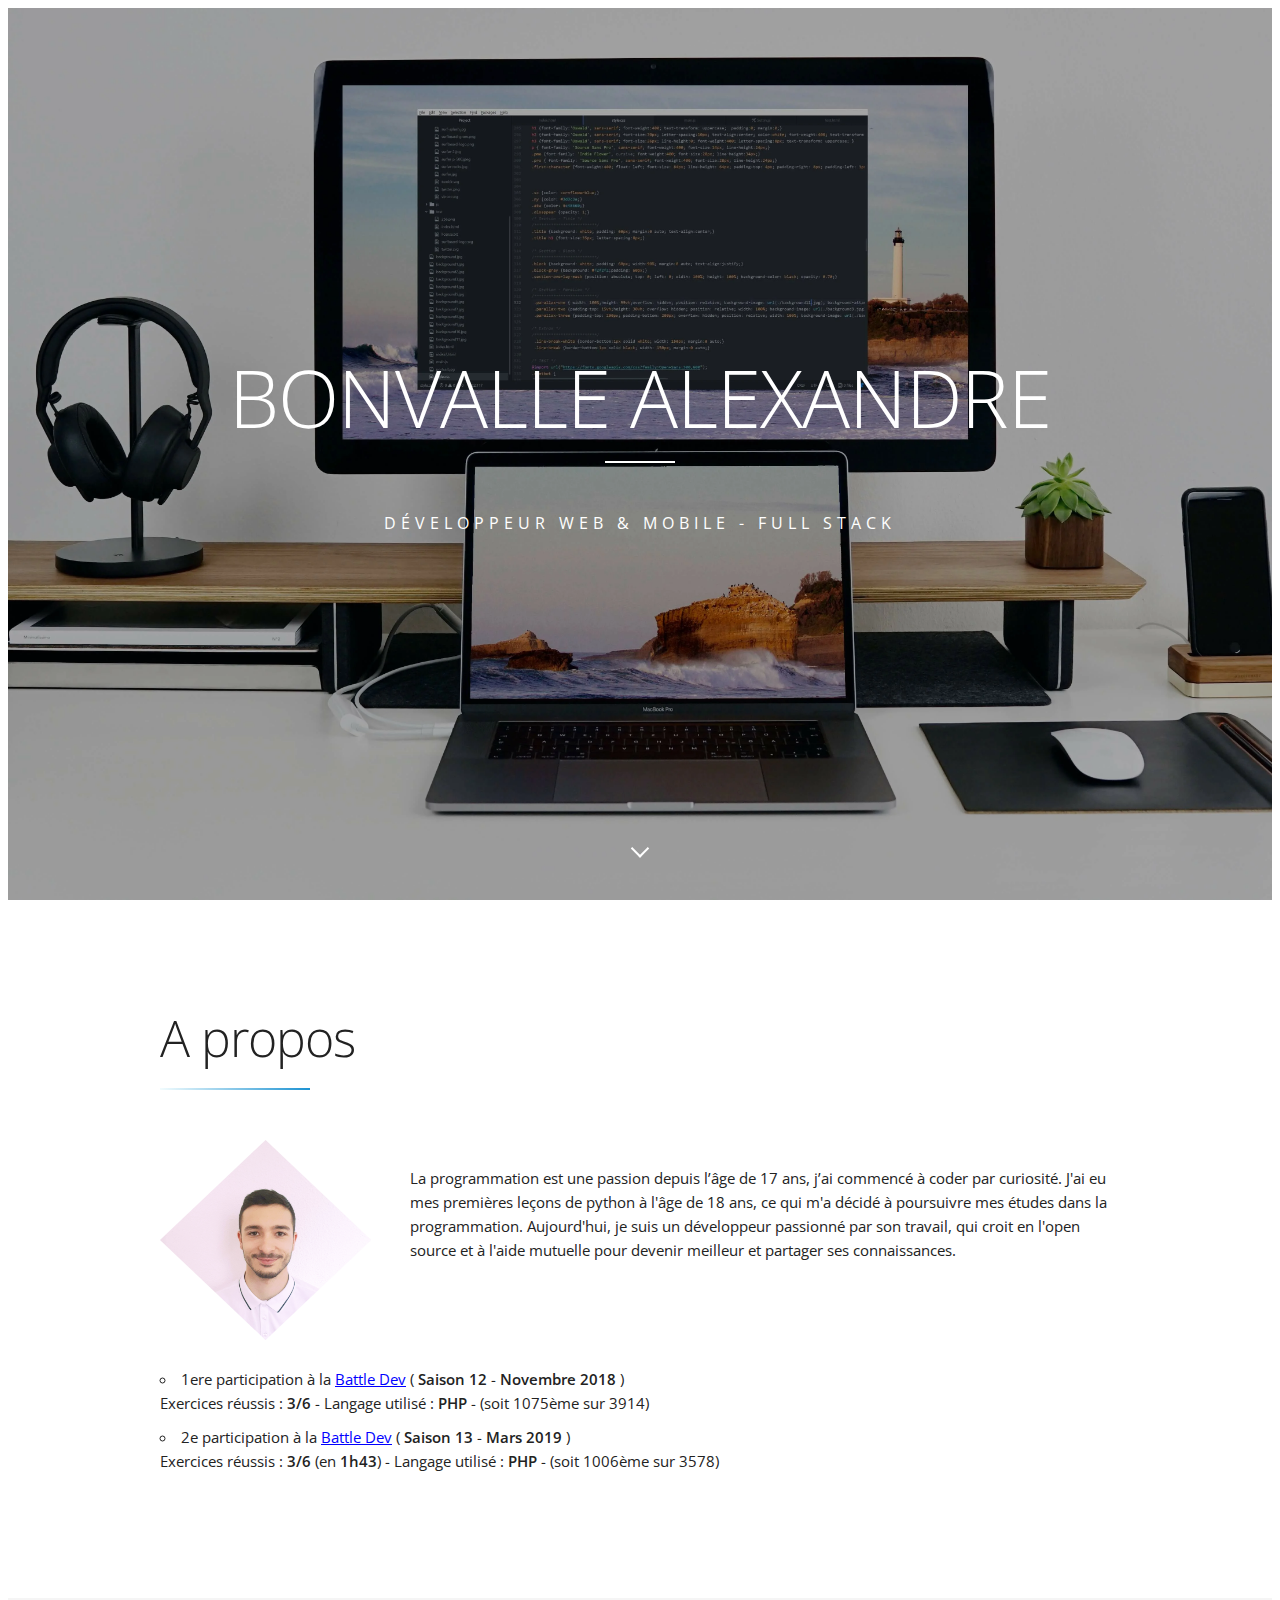
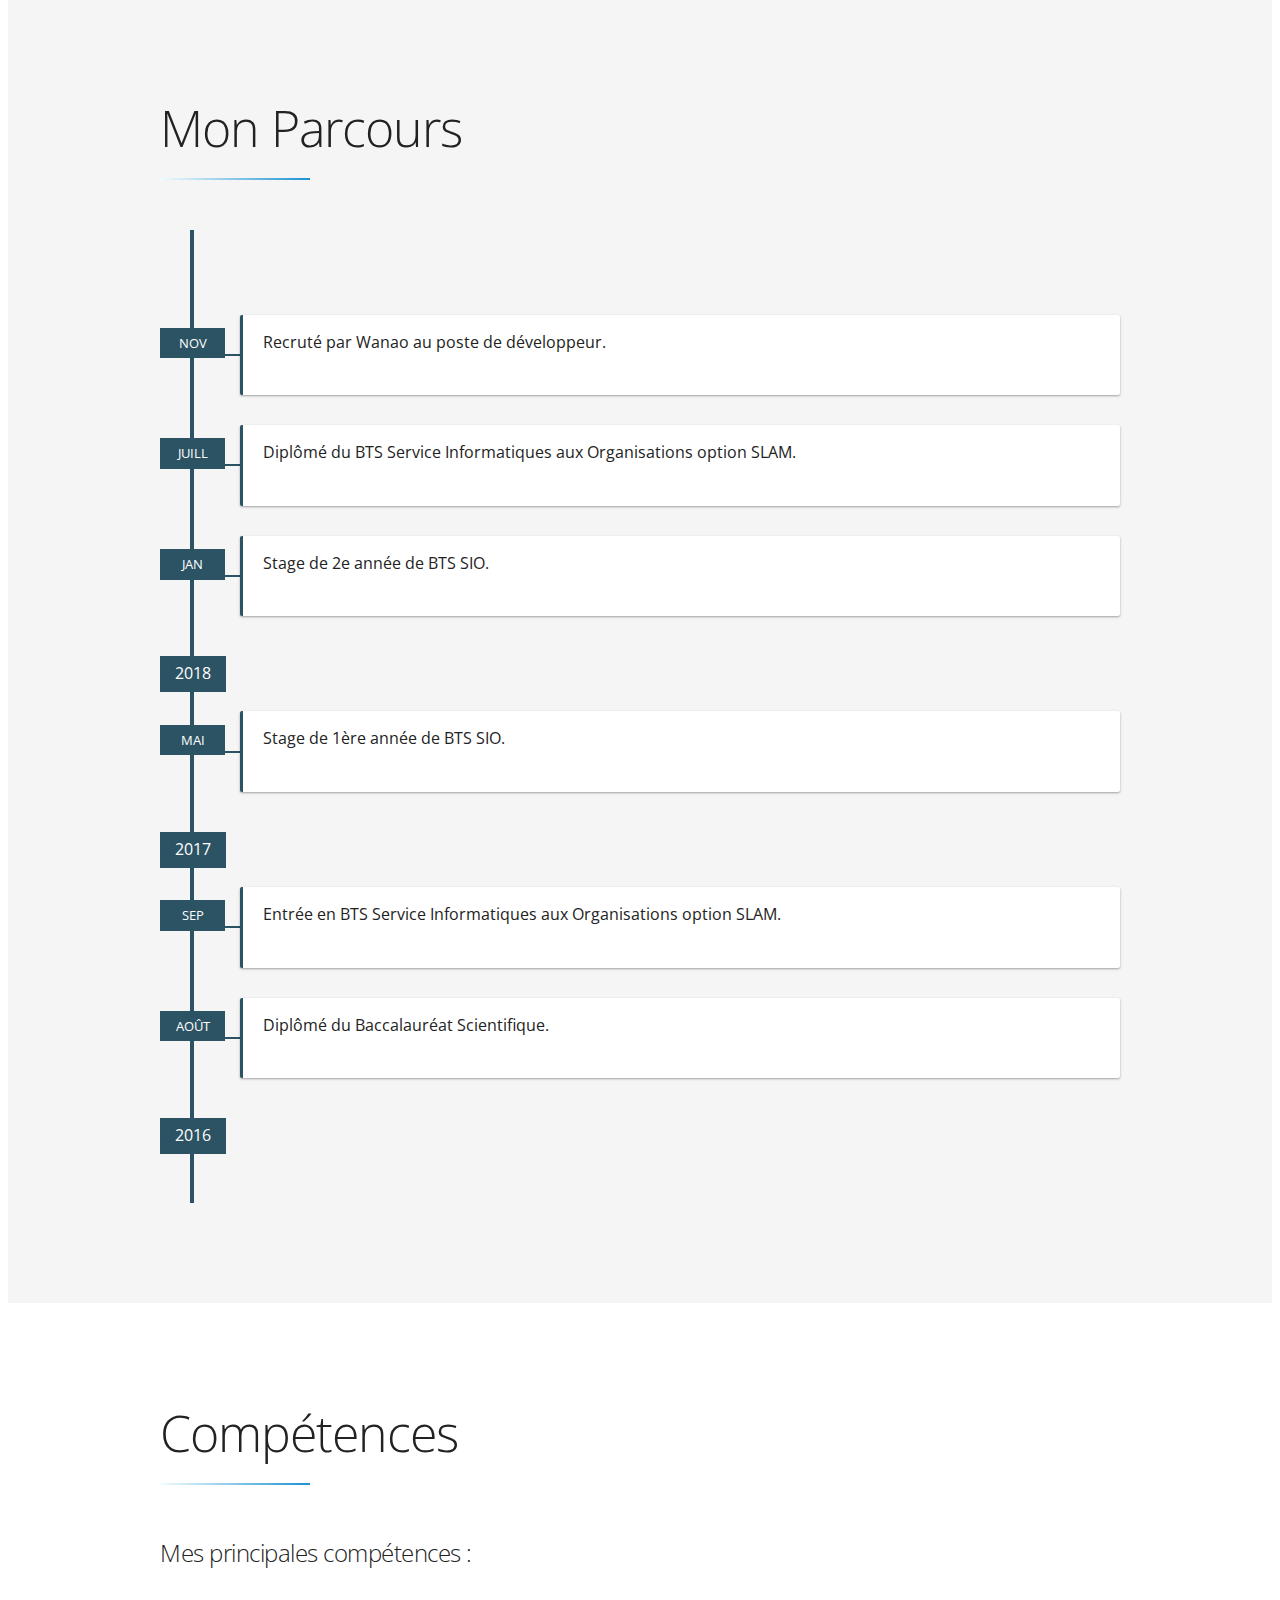
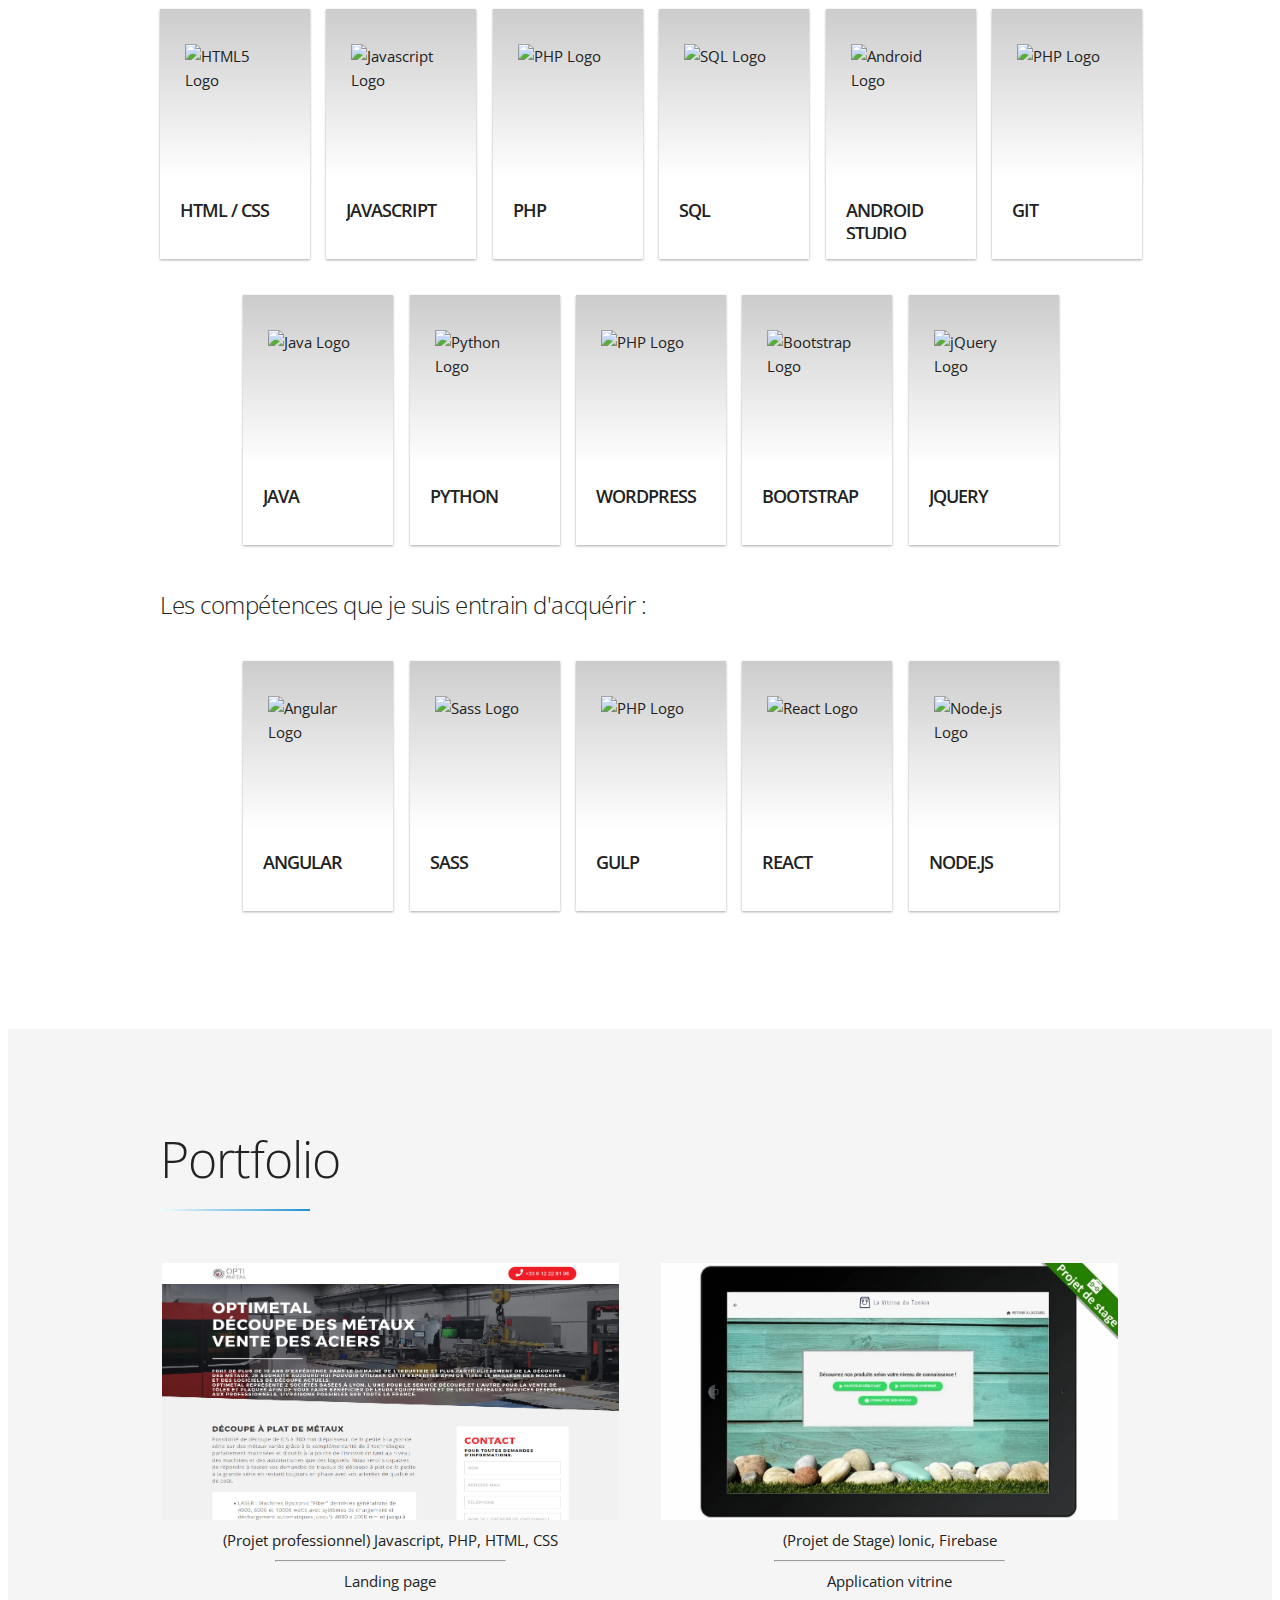
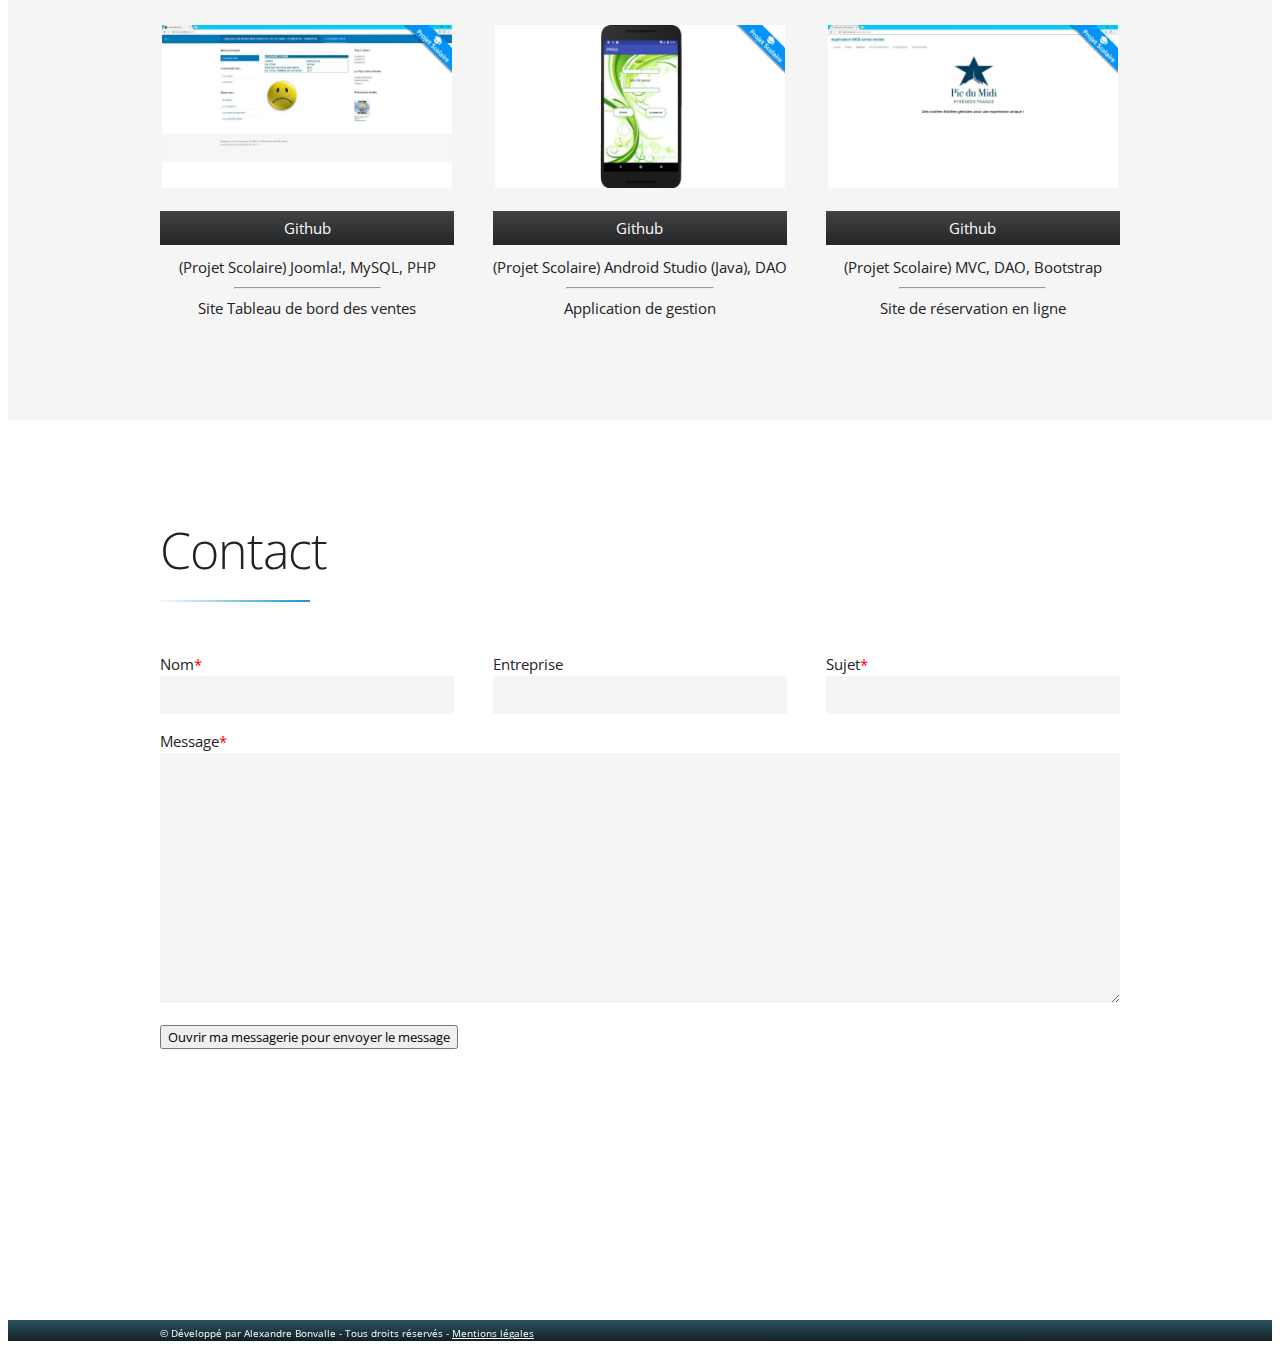
==== commit 662b2766: "Add files via upload" ====
--- a/index.html
+++ b/index.html
@@ -70,80 +70,30 @@
           </div>
         </div>
         <div class="nine columns">
-          <p class="padding">Animé par ma passion pour la programmation et désireux d'apprendre, fort de deux années de BTS qui m'ont appris des méthodologies et des techniques de travail. Je cherche constamment à
-            enrichir mes connaissances et mon expérience professionnelle. Je m'applique à me tenir au courant des dernières technologies et des derniers langages utilisés en effectuant une veille afin de produire un code toujours plus moderne et
-            efficace.</p>
-          <a href="https://github.com/abonvalle"><i class="fab fa-github-square icon"></i></a><a href="https://www.linkedin.com/in/alexandre-bonvalle/"><i class="fab fa-linkedin icon"></i></a><a href="mailto:alexandre.bonvalle@gmail.com"><i class="fas fa-envelope-square icon"></i></a>
-        </div>
+          <p class="padding">
+            La programmation est une passion depuis l’âge de 17 ans, j’ai commencé à coder par curiosité. J'ai eu mes premières leçons de python à l'âge de 18 ans, ce qui m'a décidé à poursuivre mes études dans la programmation. Aujourd'hui, je suis
+            un développeur passionné par son travail, qui croit en l'open source et à l'aide mutuelle pour devenir meilleur et partager ses connaissances.</p>
+            <!--<a href="https://stackoverflow.com/users/10180407/abvlle"><img src="https://stackoverflow.com/users/flair/10180407.png?theme=clean" width="208" height="58" alt="profile for abvlle at Stack Overflow, Q&amp;A for professional and enthusiast programmers" title="profile for abvlle at Stack Overflow, Q&amp;A for professional and enthusiast programmers"></a>-->
+        <div class="iconbar">
+
+          <a href="https://github.com/abonvalle"><i class="fab fa-github icon"></i></a><a href="https://www.linkedin.com/in/alexandre-bonvalle/"><i class="fab fa-linkedin-in icon"></i></a><a href="mailto:contact@alexandrebonvalle.fr"><i class="fas fa-envelope icon"></i></a><a
+            href="https://stackoverflow.com/users/10180407/abvlle"><i class="fab fa-stack-overflow icon"></i></a><a href="https://www.codingame.com/profile/f60e164d6125a1f7c6e0f7ecab7a5cf34466323"><i class="fas fa-puzzle-piece icon"></i></a>
+    </div>    </div>
       </div>
       <div class="padding row">
-        <div class="three columns">
-          <p><i class="fas fa-trophy"></i> 1075ème sur 3914 <br>
-            Lors de la <a href="https://battledev.blogdumoderateur.com/" class="linkbattle">Battle Dev</a> de novembre 2018.<br>
-            Langage utilisé : PHP<br>
-            Exercices réussis : 3/6</p>
-        </div>
-        <div class="nine columns">
-          <h3><i class="fas fa-robot icon-robot"></i> Découvrez Néo, découvrez moi...</h3>
-          <p>Ce portfolio que j'ai voulu minimaliste répond à deux besoins. Le premier est de me présenter, vous montrer ma passion, mes ambitions, mon parcours et mon travail. Le second est de répondre à n'importe
-            quelles questions que vous pourriez vous poser (que vous soyez un client, un employeur, un collègue ou autres). Pour ce faire, j'ai choisi de mettre en place Néo, un Bot qui répond à toutes ces questions de manière ludique, essayez-le !
-          </p>
-        </div>
-      </div>
-    </div>
-    <!-- Symbols -->
-    <svg>
-      <!-- Close icon -->
-      <symbol id="icon-close" viewbox="0 0 32 32">
-        <title>Close</title>
-        <path d="M2.624 8.297l2.963-2.963 23.704 23.704-2.963 2.963-23.704-23.704z" />
-        <path d="M2.624 29.037l23.704-23.704 2.963 2.963-23.704 23.704-2.963-2.963z" />
-      </symbol>
-
-      <!-- Speech icon -->
-      <symbol id="icon-speech" viewbox="0 0 52 52">
-        <title>Speech</title>
-        <path class="st0" d="M4.8552547,16.7462883c7.9476695,0.0351391,15.8953381,0.0702763,23.843008,0.1054153    c4.4305096,0.0195885,10.3662701-1.1632786,11.5501041,4.3837967c0.7796631,3.6532593,0.0856705,8.3052616,0.0287399,11.9962845    c-0.0286522,1.8576317,0.3005142,4.1351891-0.1362381,5.9366035c-0.8165321,3.367836-2.6308823,3.074379-5.9077682,3.3239326    c-3.7839832,0.2881737-7.5819988,0.1889229-11.3699646,0.0481758c-2.376606-0.0883064-5.9446392-0.9118156-8.2652874-0.055851    c-2.6719141,0.985527-5.2204523,4.540699-7.1925735,6.3940926c0.6401653,0.2651672,1.2803297,0.5303307,1.920495,0.7954979    c-0.1329136-2.0618286-0.2658272-4.1236572-0.3987417-6.185482c-0.0404968-0.6282158-0.4834509-1.096035-1.1249995-1.125    c-3.5752068-0.1614113-4.527463-0.5744133-5.2026439-4.2625313c-0.3740396-2.0431595-0.0512333-4.4723663-0.0751026-6.556015    C2.503459,29.7274113,1.1067946,15.9075193,5.1536369,16.696701c1.4145465,0.2758522,2.0202141-1.8923073,0.5981393-2.1696281    c-7.4526682-1.4533567-5.5565276,10.118927-5.5096803,14.2084122c0.0286105,2.49753,0.057221,4.99506,0.0858315,7.4925919    c0.0200903,1.7537689-0.5484322,4.8152847,0.2617582,6.4778137c1.2445863,2.5539246,4.6331587,1.79142,7.2123432,1.9078636    c-0.375-0.375-0.75-0.75-1.125-1.125c0.1329136,2.0618248,0.2658277,4.1236534,0.3987412,6.185482    c0.062572,0.9706421,1.1853609,1.4863701,1.920495,0.7954941c1.9652948-1.846981,4.5776014-5.1836205,7.2218208-5.9415436    c2.0496178-0.5874939,5.4490891,0.229023,7.5950832,0.2989693c4.5122948,0.1470795,9.0568562,0.2168579,13.5416279-0.3945274    c2.2825813-0.3111725,3.9349518-0.4081764,4.8286171-2.7156143c1.3886223-3.5854034,0.3792-9.6112022,0.3902359-13.433506    c0.009491-3.287569,0.8591385-8.617506-0.7337227-11.6795025c-1.148735-2.2082424-2.9602127-1.9339914-5.1939964-1.967164    c-10.5937691-0.157321-21.1957588-0.0937109-31.7906761-0.1405535    C3.4072397,14.4898863,3.4053943,16.7398777,4.8552547,16.7462883L4.8552547,16.7462883z" />
-        <path class="st0" d="M12.5036058,15.1411905c-0.0600567-2.411891-0.5491686-5.5533648,0.0325632-7.9303875    c1.0671053-4.3603134,4.7465153-3.4842269,8.2098961-3.5136881c5.9843464-0.0509057,11.9690914-0.0511513,17.9534779-0.0073979    c3.0992851,0.0226598,9.2925262-0.905098,10.7852287,2.8662264c0.8329735,2.104516-0.0030556,6.6741104-0.0040703,8.8854933    c-0.0013199,2.8858929,0.3768463,6.0380001-0.0040665,8.8854923c-0.2099113,1.5691681-0.2714272,4.4185581-2.0041809,5.2973957    c-0.9256935,0.4695015-4.4036293,0.1207962-5.4536324,0.1495991c-1.4449692,0.0396366-1.4507904,2.2897968,0,2.2499981    c2.4444389-0.0670528,6.9665375,0.7446785,8.8473358-1.3390045c1.8904953-2.094429,0.8606606-6.7635193,0.8618317-9.3198185    c0.001358-2.961832,0.0027122-5.9236622,0.0040703-8.8854933c0.001049-2.2942181,0.5554199-5.4306235-0.1960602-7.6269536    c-0.7407532-2.164984-2.4161797-2.9143372-4.5858727-3.2692838c-4.429821-0.7246875-9.4337311-0.1603335-13.920105-0.1716346    c-5.3545704-0.0134881-10.7092533,0.0095588-16.0634594,0.0742091c-2.1449051,0.0258991-4.9392719-0.6318997-6.2180462,1.502292    c-1.658824,2.768471-0.5716038,9.0729198-0.4949102,12.152956C10.2895947,16.5865078,12.539732,16.5920143,12.5036058,15.1411905    L12.5036058,15.1411905z" />
-      </symbol>
-
-      <!-- Send icon -->
-      <symbol id="icon-send" viewbox="0 0 32 32">
-        <title>Send</title>
-
-        <path id="svg_3" fill="#3969a8" d="m1.911,16.179c-1.084,0.568 -1.039,1.4 0.098,1.852l3.364,1.331c1.137,0.449 2.856,0.204 3.821,-0.55l14.612,-11.523c0.961,-0.757 1.064,-0.645 0.229,0.249l-11.552,12.364c-0.837,0.892 -0.59,1.984 0.55,2.425l0.394,0.154c1.14,0.44 3,1.182 4.132,1.642l3.732,1.521c1.133,0.46 2.06,0.842 2.062,0.849c0.001,0.007 0.006,0.028 0.012,0.03s0.273,-0.962 0.594,-2.141l5.688,-20.908c0.321,-1.18 -0.302,-1.681 -1.385,-1.113l-26.351,13.818z" />
-        <path id="svg_5" fill="#3969a8" d="m11.146,29.864c-0.067,0.199 2.301,-3.429 2.301,-3.429c0.669,-1.022 0.29,-2.241 -0.842,-2.703l-2.582,-1.058c-1.132,-0.463 -1.674,0.08 -1.205,1.212c0,0.001 2.396,5.774 2.328,5.978z" />
-
-      </symbol>
-
-      <!-- Avatar icon -->
-      <symbol id="avatar" viewbox="0 0 48 48">
-        <title>Avatar</title>
-        <style>.cls-1{fill:#45413c;opacity:0.15;}.cls-2{fill:#daedf7;}.cls-3{fill:#fff;}.cls-4{fill:none;}.cls-10,.cls-4,.cls-7,.cls-8,.cls-9{stroke:#45413c;stroke-linecap:round;stroke-linejoin:round;}.cls-5{fill:#c0dceb;}.cls-6,.cls-7{fill:#adc4d9;}.cls-8{fill:#ff6242;}.cls-9{fill:#00dfeb;}.cls-10{fill:#627b8c;}
-  </style>
-        <title />
-        <g data-name="&lt;Group&gt;" id="_Group_">
-          <ellipse class="cls-1" cx="24" cy="45.5" data-name="&lt;Ellipse&gt;" id="_Ellipse_" rx="19.5" ry="1.5" />
-          <path class="cls-2" d="M42,40.5a4,4,0,0,1-4,4H10a4,4,0,0,1-4-4V27a18,18,0,0,1,36,0Z" data-name="&lt;Path&gt;" id="_Path_" />
-          <path class="cls-3" d="M24,9A18,18,0,0,0,6,27v5a18,18,0,0,1,36,0V27A18,18,0,0,0,24,9Z" data-name="&lt;Path&gt;" id="_Path_2" />
-          <path class="cls-4" d="M42,40.5a4,4,0,0,1-4,4H10a4,4,0,0,1-4-4V27a18,18,0,0,1,36,0Z" data-name="&lt;Path&gt;" id="_Path_3" />
-          <rect class="cls-5" data-name="&lt;Rectangle&gt;" height="12" id="_Rectangle_" rx="2" ry="2" width="13" x="17.5" y="34" />
-          <rect class="cls-6" data-name="&lt;Rectangle&gt;" height="2" id="_Rectangle_2" width="13" x="17.5" y="38.5" />
-          <path class="cls-7" d="M45.5,35.92a1,1,0,0,1-.5.87L42,38.5V26l3,1.71a1,1,0,0,1,.5.87Z" data-name="&lt;Path&gt;" id="_Path_4" />
-          <path class="cls-7" d="M2.5,35.92a1,1,0,0,0,.5.87L6,38.5V26L3,27.71a1,1,0,0,0-.5.87Z" data-name="&lt;Path&gt;" id="_Path_5" />
-          <path class="cls-4" d="M24,9A9,9,0,0,1,34.5,2.27" data-name="&lt;Path&gt;" id="_Path_6" />
-          <circle class="cls-8" cx="36" cy="3.5" data-name="&lt;Ellipse&gt;" id="_Ellipse_2" r="2.5" />
-          <rect class="cls-4" data-name="&lt;Rectangle&gt;" height="12" id="_Rectangle_3" rx="2" ry="2" width="13" x="17.5" y="34" />
-          <path class="cls-8" d="M19.5,34h9a2,2,0,0,1,2,2v2.5a0,0,0,0,1,0,0h-13a0,0,0,0,1,0,0V36A2,2,0,0,1,19.5,34Z" data-name="&lt;Rectangle&gt;" id="_Rectangle_4" />
-          <path class="cls-4" d="M33.5,11.71a18,18,0,0,0-19,0V24h19Z" />
-          <circle class="cls-9" cx="32.5" cy="25" data-name="&lt;Ellipse&gt;" id="_Ellipse_3" r="5" />
-          <circle class="cls-10" cx="32.5" cy="25" data-name="&lt;Ellipse&gt;" id="_Ellipse_4" r="2" />
-          <circle class="cls-9" cx="15.5" cy="25" data-name="&lt;Ellipse&gt;" id="_Ellipse_5" r="5" />
-          <circle class="cls-10" cx="15.5" cy="25" data-name="&lt;Ellipse&gt;" id="_Ellipse_6" r="2" />
-        </g>
-      </symbol>
-
-    </svg>
+        <div class="ten columns">
+
+          <ul><i class="fas fa-trophy"></i>
+            <li>1ere participation à la <a href="https://battledev.blogdumoderateur.com/" class="linkbattle">Battle Dev</a> ( <strong>Saison 12</strong> - <strong>Novembre 2018</strong> ) <br> Exercices réussis : <strong>3/6</strong> - Langage
+              utilisé : <strong>PHP</strong> - (soit 1075ème sur 3914)</li>
+            <li>2e participation à la <a href="https://battledev.blogdumoderateur.com/" class="linkbattle">Battle Dev</a> ( <strong>Saison 13</strong> - <strong>Mars 2019</strong> ) <br> Exercices réussis : <strong>3/6</strong> (en <strong>1h43</strong>)
+              - Langage utilisé : <strong>PHP</strong> - (soit 1006ème sur 3578)</li>
+          </ul>
+
+        </div>
+      </div>
+    </div>
+
   </section>
 
   <!-- Parcours Section
@@ -474,25 +424,32 @@
       </div>
     -->
       <div class="row" style="margin-top: 30px;">
-        <div class="three columns"> <a href="#!"><img src="./project4.webp" class="image lazyload" alt="Projet quatre" /></a>
-          <a href="#!" class="btn-dark"><span class="strike"><i class="fab fa-github"></i> Github</span> (Le code appartient à l'entreprise)</a>
+        <div class="six columns"> <a target="_blank" href="http://optimetal.fr"><img src="./project5.jpg" style="height:260.94px;" class="image lazyload" alt="Projet cinq" /></a>
+          <div class="text"><i class="fas fa-briefcase"></i> (Projet professionnel) Javascript, PHP, HTML, CSS
+            <hr class="hr"> Landing page</div>
+
+        </div>
+        <div class="six columns"> <a href="#!"><img src="./project4.webp" class="image lazyload" alt="Projet quatre" /></a>
           <div class="text"><i class="fab fa-angular"></i> (Projet de Stage) Ionic, Firebase
             <hr class="hr"> Application vitrine</div>
 
         </div>
-        <div class="three columns"> <a href="https://github.com/abonvalle/PPEPharmaapp"><img src="./project3.webp" class="image lazyload" alt="Projet trois" /></a>
+
+      </div>
+      <div class="row" style="margin-top: 30px;">
+        <div class="four columns"> <a href="https://github.com/abonvalle/PPEPharmaapp"><img src="./project3.webp" class="image lazyload" alt="Projet trois" /></a>
           <a href="https://github.com/abonvalle/PPEPharmaapp" class="btn-dark"><i class="fab fa-github"></i> Github</a>
           <div class="text"><i class="fas fa-graduation-cap"></i> (Projet Scolaire) Joomla!, MySQL, PHP
             <hr class="hr"> Site Tableau de bord des ventes</div>
 
         </div>
-        <div class="three columns"> <a href="https://github.com/abonvalle/tableau-de-bord"><img src="./project2.webp" class="image lazyload" alt="Projet deux" /></a>
+        <div class="four columns"> <a href="https://github.com/abonvalle/tableau-de-bord"><img src="./project2.webp" class="image lazyload" alt="Projet deux" /></a>
           <a href="https://github.com/abonvalle/tableau-de-bord" class="btn-dark"><i class="fab fa-github"></i> Github</a>
           <div class="text"><i class="fas fa-graduation-cap"></i> (Projet Scolaire) Android Studio (Java), DAO
             <hr class="hr"> Application de gestion</div>
 
         </div>
-        <div class="three columns"> <a href="https://github.com/abonvalle/PPESoireeEtoilee"><img src="./project1.webp" class="image lazyload" alt="Projet un" /></a>
+        <div class="four columns"> <a href="https://github.com/abonvalle/PPESoireeEtoilee"><img src="./project1.webp" class="image lazyload" alt="Projet un" /></a>
           <a href="https://github.com/abonvalle/PPESoireeEtoilee" class="btn-dark"><i class="fab fa-github"></i> Github</a>
           <div class="text"><i class="fas fa-graduation-cap"></i> (Projet Scolaire) MVC, DAO, Bootstrap
             <hr class="hr"> Site de réservation en ligne</div>
@@ -511,36 +468,82 @@
     <div class="container">
       <h1>Contact</h1>
       <div class="block"></div>
-      <span id="demo"></span><br><br>
-      <form id="contactform" method="POST" action="" onsubmit="return envoie()">
-
-        <div class="row">
-
-          <div class="six columns">
-
-            <label id="labelNom" for="txtNom">Nom<span style="color:red;">*</span></label>
-            <input class="u-full-width" type="text" id="txtNom" name="txtNom">
-          </div>
-          <div class="six columns">
-            <label id="labelMail" for="txtMail">Email<span style="color:red;">*</span></label>
-            <input class="u-full-width" type="email" id="txtMail" name="txtMail">
-          </div>
-        </div>
-        <div class="row">
-          <label id="labelMessage" for="txtMessage">Message<span style="color:red;">*</span></label>
-          <textarea class="u-full-width" id="txtMessage" name="txtMessage"></textarea>
-          <!--<a href="#!" class="button-envoyer" onclick="document.getElementById('contactform').submit()" id="bouton-env">
-            <span>Envoyer</span>
-            <div class="icon-envoie">
-              <i class="fas fa-paper-plane"></i>
-              <i class="fa fa-check"></i>
-            </div>
-          </a>-->
-          <div id="grecaptcha" class="g-recaptcha" data-sitekey="6LdiX4QUAAAAAOodNEHS4y0IAmz5h6lc8Oo8Dj84"></div><br>
-          <input id="btnSub" type="submit" value="envoyer">
-        </div>
-      </form>
-    </div>
+
+      <div class="row">
+
+        <div class="four columns">
+          <label id="labelNom" for="txtNom">Nom<span style="color:red;">*</span></label>
+          <input class="u-full-width" type="text" id="txtNom" name="txtNom">
+        </div>
+        <div class="four columns">
+          <label id="labelEntreprise" for="txtEntreprise">Entreprise</label>
+          <input class="u-full-width" type="text" id="txtEntreprise" name="txtEntreprise">
+        </div>
+        <div class="four columns">
+          <label id="labelSujet" for="txtSujet">Sujet<span style="color:red;">*</span></label>
+          <input class="u-full-width" type="text" id="txtSujet" name="txtSujet">
+        </div>
+      </div>
+      <div class="row">
+        <label id="labelMessage" for="txtMessage">Message<span style="color:red;">*</span></label>
+        <textarea class="u-full-width" id="txtMessage" name="txtMessage"></textarea>
+
+        <input id="btnSub" type="button" onclick="redirect()" value="Ouvrir ma messagerie pour envoyer le message" title="Merci le RGPD...">
+      </div>
+
+    </div>
+    <svg>
+      <!-- Close icon -->
+      <symbol id="icon-close" viewBox="0 0 32 32">
+        <title>Close</title>
+        <path d="M2.624 8.297l2.963-2.963 23.704 23.704-2.963 2.963-23.704-23.704z"></path>
+        <path d="M2.624 29.037l23.704-23.704 2.963 2.963-23.704 23.704-2.963-2.963z"></path>
+      </symbol>
+
+      <!-- Speech icon -->
+      <symbol id="icon-speech" viewBox="0 0 52 52">
+        <title>Speech</title>
+        <path class="st0" d="M4.8552547,16.7462883c7.9476695,0.0351391,15.8953381,0.0702763,23.843008,0.1054153    c4.4305096,0.0195885,10.3662701-1.1632786,11.5501041,4.3837967c0.7796631,3.6532593,0.0856705,8.3052616,0.0287399,11.9962845    c-0.0286522,1.8576317,0.3005142,4.1351891-0.1362381,5.9366035c-0.8165321,3.367836-2.6308823,3.074379-5.9077682,3.3239326    c-3.7839832,0.2881737-7.5819988,0.1889229-11.3699646,0.0481758c-2.376606-0.0883064-5.9446392-0.9118156-8.2652874-0.055851    c-2.6719141,0.985527-5.2204523,4.540699-7.1925735,6.3940926c0.6401653,0.2651672,1.2803297,0.5303307,1.920495,0.7954979    c-0.1329136-2.0618286-0.2658272-4.1236572-0.3987417-6.185482c-0.0404968-0.6282158-0.4834509-1.096035-1.1249995-1.125    c-3.5752068-0.1614113-4.527463-0.5744133-5.2026439-4.2625313c-0.3740396-2.0431595-0.0512333-4.4723663-0.0751026-6.556015    C2.503459,29.7274113,1.1067946,15.9075193,5.1536369,16.696701c1.4145465,0.2758522,2.0202141-1.8923073,0.5981393-2.1696281    c-7.4526682-1.4533567-5.5565276,10.118927-5.5096803,14.2084122c0.0286105,2.49753,0.057221,4.99506,0.0858315,7.4925919    c0.0200903,1.7537689-0.5484322,4.8152847,0.2617582,6.4778137c1.2445863,2.5539246,4.6331587,1.79142,7.2123432,1.9078636    c-0.375-0.375-0.75-0.75-1.125-1.125c0.1329136,2.0618248,0.2658277,4.1236534,0.3987412,6.185482    c0.062572,0.9706421,1.1853609,1.4863701,1.920495,0.7954941c1.9652948-1.846981,4.5776014-5.1836205,7.2218208-5.9415436    c2.0496178-0.5874939,5.4490891,0.229023,7.5950832,0.2989693c4.5122948,0.1470795,9.0568562,0.2168579,13.5416279-0.3945274    c2.2825813-0.3111725,3.9349518-0.4081764,4.8286171-2.7156143c1.3886223-3.5854034,0.3792-9.6112022,0.3902359-13.433506    c0.009491-3.287569,0.8591385-8.617506-0.7337227-11.6795025c-1.148735-2.2082424-2.9602127-1.9339914-5.1939964-1.967164    c-10.5937691-0.157321-21.1957588-0.0937109-31.7906761-0.1405535    C3.4072397,14.4898863,3.4053943,16.7398777,4.8552547,16.7462883L4.8552547,16.7462883z"></path>
+        <path class="st0" d="M12.5036058,15.1411905c-0.0600567-2.411891-0.5491686-5.5533648,0.0325632-7.9303875    c1.0671053-4.3603134,4.7465153-3.4842269,8.2098961-3.5136881c5.9843464-0.0509057,11.9690914-0.0511513,17.9534779-0.0073979    c3.0992851,0.0226598,9.2925262-0.905098,10.7852287,2.8662264c0.8329735,2.104516-0.0030556,6.6741104-0.0040703,8.8854933    c-0.0013199,2.8858929,0.3768463,6.0380001-0.0040665,8.8854923c-0.2099113,1.5691681-0.2714272,4.4185581-2.0041809,5.2973957    c-0.9256935,0.4695015-4.4036293,0.1207962-5.4536324,0.1495991c-1.4449692,0.0396366-1.4507904,2.2897968,0,2.2499981    c2.4444389-0.0670528,6.9665375,0.7446785,8.8473358-1.3390045c1.8904953-2.094429,0.8606606-6.7635193,0.8618317-9.3198185    c0.001358-2.961832,0.0027122-5.9236622,0.0040703-8.8854933c0.001049-2.2942181,0.5554199-5.4306235-0.1960602-7.6269536    c-0.7407532-2.164984-2.4161797-2.9143372-4.5858727-3.2692838c-4.429821-0.7246875-9.4337311-0.1603335-13.920105-0.1716346    c-5.3545704-0.0134881-10.7092533,0.0095588-16.0634594,0.0742091c-2.1449051,0.0258991-4.9392719-0.6318997-6.2180462,1.502292    c-1.658824,2.768471-0.5716038,9.0729198-0.4949102,12.152956C10.2895947,16.5865078,12.539732,16.5920143,12.5036058,15.1411905    L12.5036058,15.1411905z"></path>
+      </symbol>
+
+      <!-- Send icon -->
+      <symbol id="icon-send" viewBox="0 0 32 32">
+        <title>Send</title>
+
+        <path id="svg_3" fill="#3969a8" d="m1.911,16.179c-1.084,0.568 -1.039,1.4 0.098,1.852l3.364,1.331c1.137,0.449 2.856,0.204 3.821,-0.55l14.612,-11.523c0.961,-0.757 1.064,-0.645 0.229,0.249l-11.552,12.364c-0.837,0.892 -0.59,1.984 0.55,2.425l0.394,0.154c1.14,0.44 3,1.182 4.132,1.642l3.732,1.521c1.133,0.46 2.06,0.842 2.062,0.849c0.001,0.007 0.006,0.028 0.012,0.03s0.273,-0.962 0.594,-2.141l5.688,-20.908c0.321,-1.18 -0.302,-1.681 -1.385,-1.113l-26.351,13.818z"></path>
+        <path id="svg_5" fill="#3969a8" d="m11.146,29.864c-0.067,0.199 2.301,-3.429 2.301,-3.429c0.669,-1.022 0.29,-2.241 -0.842,-2.703l-2.582,-1.058c-1.132,-0.463 -1.674,0.08 -1.205,1.212c0,0.001 2.396,5.774 2.328,5.978z"></path>
+
+      </symbol>
+
+      <!-- Avatar icon -->
+      <symbol id="avatar" viewBox="0 0 48 48">
+        <title>Avatar</title>
+        <style>.cls-1{fill:#45413c;opacity:0.15;}.cls-2{fill:#daedf7;}.cls-3{fill:#fff;}.cls-4{fill:none;}.cls-10,.cls-4,.cls-7,.cls-8,.cls-9{stroke:#45413c;stroke-linecap:round;stroke-linejoin:round;}.cls-5{fill:#c0dceb;}.cls-6,.cls-7{fill:#adc4d9;}.cls-8{fill:#ff6242;}.cls-9{fill:#00dfeb;}.cls-10{fill:#627b8c;}
+  </style>
+        <title></title>
+        <g data-name="<Group>" id="_Group_">
+          <ellipse class="cls-1" cx="24" cy="45.5" data-name="<Ellipse>" id="_Ellipse_" rx="19.5" ry="1.5"></ellipse>
+          <path class="cls-2" d="M42,40.5a4,4,0,0,1-4,4H10a4,4,0,0,1-4-4V27a18,18,0,0,1,36,0Z" data-name="<Path>" id="_Path_"></path>
+          <path class="cls-3" d="M24,9A18,18,0,0,0,6,27v5a18,18,0,0,1,36,0V27A18,18,0,0,0,24,9Z" data-name="<Path>" id="_Path_2"></path>
+          <path class="cls-4" d="M42,40.5a4,4,0,0,1-4,4H10a4,4,0,0,1-4-4V27a18,18,0,0,1,36,0Z" data-name="<Path>" id="_Path_3"></path>
+          <rect class="cls-5" data-name="<Rectangle>" height="12" id="_Rectangle_" rx="2" ry="2" width="13" x="17.5" y="34"></rect>
+          <rect class="cls-6" data-name="<Rectangle>" height="2" id="_Rectangle_2" width="13" x="17.5" y="38.5"></rect>
+          <path class="cls-7" d="M45.5,35.92a1,1,0,0,1-.5.87L42,38.5V26l3,1.71a1,1,0,0,1,.5.87Z" data-name="<Path>" id="_Path_4"></path>
+          <path class="cls-7" d="M2.5,35.92a1,1,0,0,0,.5.87L6,38.5V26L3,27.71a1,1,0,0,0-.5.87Z" data-name="<Path>" id="_Path_5"></path>
+          <path class="cls-4" d="M24,9A9,9,0,0,1,34.5,2.27" data-name="<Path>" id="_Path_6"></path>
+          <circle class="cls-8" cx="36" cy="3.5" data-name="<Ellipse>" id="_Ellipse_2" r="2.5"></circle>
+          <rect class="cls-4" data-name="<Rectangle>" height="12" id="_Rectangle_3" rx="2" ry="2" width="13" x="17.5" y="34"></rect>
+          <path class="cls-8" d="M19.5,34h9a2,2,0,0,1,2,2v2.5a0,0,0,0,1,0,0h-13a0,0,0,0,1,0,0V36A2,2,0,0,1,19.5,34Z" data-name="<Rectangle>" id="_Rectangle_4"></path>
+          <path class="cls-4" d="M33.5,11.71a18,18,0,0,0-19,0V24h19Z"></path>
+          <circle class="cls-9" cx="32.5" cy="25" data-name="<Ellipse>" id="_Ellipse_3" r="5"></circle>
+          <circle class="cls-10" cx="32.5" cy="25" data-name="<Ellipse>" id="_Ellipse_4" r="2"></circle>
+          <circle class="cls-9" cx="15.5" cy="25" data-name="<Ellipse>" id="_Ellipse_5" r="5"></circle>
+          <circle class="cls-10" cx="15.5" cy="25" data-name="<Ellipse>" id="_Ellipse_6" r="2"></circle>
+        </g>
+      </symbol>
+
+    </svg>
   </section>
 
 
@@ -567,7 +570,8 @@
             </svg>
           </div>
           <span class="chatbot__arrow chatbot__arrow--left"></span>
-          <p class="chatbot__message">Salut, je suis Néo ! <br>Mon but principal est de vous en apprendre un peu plus sur Alexandre, mais sentez-vous libre de me poser n'importe quelle question ! (En restant courtois, les questions que vous poserez ici pourront-être lues dans une démarche d'amélioration de mes réponses)</p>
+          <p class="chatbot__message">Salut, je suis Néo ! <br>Mon but principal est de vous en apprendre un peu plus sur Alexandre, mais sentez-vous libre de me poser n'importe quelle question ! (En restant courtois, les questions que vous poserez
+            ici pourront-être lues dans une démarche d'amélioration de mes réponses)</p>
         </li>
         <!-- Message here -->
       </ul>
@@ -578,6 +582,7 @@
         <use xlink:href="#icon-send" />
       </svg>
     </div>
+
   </div>
   <!-- Footer Section
 –––––––––––––––––––––––––––––––––––––––––––––––––– -->
@@ -588,13 +593,13 @@
         <p>&copy; Développé par Alexandre Bonvalle - Tous droits réservés - <a href="./mentions-minify.html">Mentions légales</a></p>
       </div>
       <div class="three columns"> <a href="https://github.com/abonvalle"><span class="typcn typcn-social-github-circular socialIcons"></span></a> <a href="https://www.linkedin.com/in/alexandre-bonvalle/"><span class="typcn typcn-social-linkedin-circular socialIcons"></span></a>
-        <a href="mailto:alexandre.bonvalle@gmail.com"><span class="typcn typcn-social-at-circular socialIcons"></span></a>
+        <a href="mailto:contact@alexandrebonvalle.fr"><span class="typcn typcn-social-at-circular socialIcons"></span></a>
       </div>
     </div>
   </footer>
 
   <script src="https://cdnjs.cloudflare.com/ajax/libs/jquery/3.1.0/jquery.min.js"></script>
-    <script src="https://cdnjs.cloudflare.com/ajax/libs/fetch/0.10.1/fetch.min.js"></script>
+  <script src="https://cdnjs.cloudflare.com/ajax/libs/fetch/0.10.1/fetch.min.js"></script>
   <script src="https://cdnjs.cloudflare.com/ajax/libs/gsap/1.19.0/TweenMax.min.js"></script>
   <script src='https://www.google.com/recaptcha/api.js'></script>
   <script src="lazysizes.min.js" async></script>
--- a/style-minify.css
+++ b/style-minify.css
@@ -1 +1,1642 @@
-@import url(https://fonts.googleapis.com/css?family=Open+Sans:400,300);@import url(https://fonts.googleapis.com/css?family=Nothing+You+Could+Do);.column,.columns,.container{width:100%;box-sizing:border-box}h1,h2,h3{letter-spacing:-.1rem}body,h6{line-height:1.6}.chatbot__header,.chatbot__message button{transition:background-color .2s ease;cursor:pointer}.timeline__month,.title h1,.title h2,nav ul a{text-transform:uppercase}.chatbot__input:focus,.chatbot__message button:focus{outline:0}*,.column,.columns,.container,.timeline__date,.u-full-width,.u-max-full-width,footer,input[type=submit]{box-sizing:border-box}.container:after,.row:after,.timeline:before,.timeline__box:before,.u-cf{content:""}html{font-size:62.5%}body{font-size:1.5em;font-weight:400;font-family:'Open Sans',Helvetica,Arial,sans-serif;color:#222}.container{position:relative;max-width:960px;margin:0 auto;padding:0 20px}.chatbot__message p:first-child,p{margin-top:0}.column,.columns{float:left}@media (min-width:400px){.container{width:85%;padding:0}}h1,h2,h3,h4,h5,h6{margin-top:0;margin-bottom:2rem;font-weight:300}h1{font-size:4rem;line-height:1.2}h2{font-size:3.6rem;line-height:1.25}h3{font-size:3rem;line-height:1.3}h4{font-size:2.4rem;line-height:1.35;letter-spacing:-.08rem}h5{font-size:1.8rem;line-height:1.5;letter-spacing:-.05rem}h6{font-size:1.5rem;letter-spacing:0}@media (min-width:550px){.container{width:80%}.column,.columns{margin-left:4%}.column:first-child,.columns:first-child{margin-left:0}.one.column,.one.columns{width:4.66666666667%}.two.columns{width:13.3333333333%}.three.columns{width:22%}.four.columns{width:30.6666666667%}.five.columns{width:39.3333333333%}.six.columns{width:48%}.seven.columns{width:56.6666666667%}.eight.columns{width:65.3333333333%}.nine.columns{width:74%}.ten.columns{width:82.6666666667%}.eleven.columns{width:91.3333333333%}.twelve.columns{width:100%;margin-left:0}.one-third.column{width:30.6666666667%}.two-thirds.column{width:65.3333333333%}.one-half.column{width:48%}.offset-by-one.column,.offset-by-one.columns{margin-left:8.66666666667%}.offset-by-two.column,.offset-by-two.columns{margin-left:17.3333333333%}.offset-by-three.column,.offset-by-three.columns{margin-left:26%}.offset-by-four.column,.offset-by-four.columns{margin-left:34.6666666667%}.offset-by-five.column,.offset-by-five.columns{margin-left:43.3333333333%}.offset-by-six.column,.offset-by-six.columns{margin-left:52%}.offset-by-seven.column,.offset-by-seven.columns{margin-left:60.6666666667%}.offset-by-eight.column,.offset-by-eight.columns{margin-left:69.3333333333%}.offset-by-nine.column,.offset-by-nine.columns{margin-left:78%}.offset-by-ten.column,.offset-by-ten.columns{margin-left:86.6666666667%}.offset-by-eleven.column,.offset-by-eleven.columns{margin-left:95.3333333333%}.offset-by-one-third.column,.offset-by-one-third.columns{margin-left:34.6666666667%}.offset-by-two-thirds.column,.offset-by-two-thirds.columns{margin-left:69.3333333333%}.offset-by-one-half.column,.offset-by-one-half.columns{margin-left:52%}h1{font-size:5rem}h2{font-size:4.2rem}h3{font-size:3.6rem}h4{font-size:3rem}h5{font-size:2.4rem}h6{font-size:1.5rem}}a{color:#fff}a:hover{color:#0FA0CE}.chatbot{position:fixed;bottom:0;opacity:0;width:100%}.chatbot.chatbot--closed{top:auto;width:100%}.chatbot__header{color:#fff;display:flex;align-items:center;justify-content:space-between;background:#000428;background:-webkit-linear-gradient(to bottom,#004e92,#000428);background:linear-gradient(to bottom,#004e92,#000428);height:54px;padding:0 20px;width:100%}.chatbot__header:hover{background:#000428;background:-webkit-linear-gradient(to bottom,#004e92,#171b3c);background:linear-gradient(to bottom,#004e92,#171b3c)}.chatbot__header p{margin-right:20px}.chatbot__close-button{fill:#fff}.chatbot__close-button.icon-speech{width:20px;display:none}.chatbot--closed .chatbot__close-button.icon-speech{display:block}.chatbot--closed .chatbot__close-button.icon-close,.chatbot--closed .chatbot__message-window{display:none}.chatbot__close-button.icon-close{width:14px}.chatbot__message-window{height:calc(100% - (54px + 60px));padding:40px 20px 20px;background-color:#fff;overflow-x:none;overflow-y:auto}@media screen and (min-width:640px){.chatbot{max-width:420px;right:80px;top:auto}.chatbot__message-window{height:380px}}.chatbot__message-window::-webkit-scrollbar{display:none}.chatbot__messages{padding:0;margin:0;list-style:none;display:flex;flex-direction:column;width:auto}.chatbot__messages li{margin-bottom:20px}.chatbot__messages li.is-ai{display:inline-flex;align-items:flex-start}.chatbot__messages li.is-user{text-align:right;display:inline-flex;align-self:flex-end}.chatbot__messages li .is-ai__profile-picture{margin-right:8px}.chatbot__messages li .is-ai__profile-picture .icon-avatar{width:40px;height:40px;padding-top:6px}.chatbot__message{display:inline-block;padding:12px 20px;word-break:break-word;margin:0;border-radius:6px;letter-spacing:-.01em;line-height:1.45;overflow:hidden}.is-ai .chatbot__message{background-color:#f0f0f0;margin-right:30px}.is-user .chatbot__message{background-color:#7ee0d2;margin-left:30px}.chatbot__message a{color:#7226e0;word-break:break-all;display:inline-block}.chatbot__message p:last-child{margin-bottom:0}.chatbot__message button{background-color:#fff;font-weight:300;border:2px solid #7226e0;border-radius:50px;padding:8px 20px;margin:-8px 10px 18px 0}.chatbot__arrow--left,.chatbot__arrow--right{border-top:6px solid transparent;border-bottom:6px solid transparent}.chatbot__message button:hover{background-color:#f2f2f2}.chatbot__message img{max-width:100%}.animation:last-child{-webkit-animation:fadein .25s;animation:fadein .25s;-webkit-animation-timing-function:all .2s cubic-bezier(.55,.055,.675,.19);animation-timing-function:all .2s cubic-bezier(.55,.055,.675,.19)}.chatbot__arrow{width:0;height:0;margin-top:18px}.chatbot__arrow--right{border-left:6px solid #7ee0d2}.chatbot__arrow--left{border-right:6px solid #f0f0f0}.chatbot__entry{display:flex;align-items:center;justify-content:space-between;height:60px;padding:0 20px;border-top:1px solid #e6eaee;background-color:#fff}.chatbot--closed .chatbot__entry{display:none}.chatbot__input{height:100%;width:80%;border:0}.chatbot__input::-webkit-input-placeholder{color:#7f7f7f}.chatbot__input::-ms-input-placeholder{color:#7f7f7f}.chatbot__input::-moz-placeholder{color:#7f7f7f}.chatbot__submit{fill:#7226e0;height:22px;width:22px;transition:fill .2s ease;cursor:pointer}.chatbot__submit:hover{fill:#45148c}.u-text-highlight{color:#7ee0d2}.loader{margin-bottom:-2px;text-align:center;opacity:.3}.loader__dot{display:inline-block;vertical-align:middle;width:6px;height:6px;margin:0 1px;background:#000;border-radius:50px;-webkit-animation:loader .45s infinite alternate;animation:loader .45s infinite alternate}.loader__dot:nth-of-type(2){-webkit-animation-delay:.15s;animation-delay:.15s}.loader__dot:nth-of-type(3){-webkit-animation-delay:.35s;animation-delay:.35s}@-webkit-keyframes loader{0%{-webkit-transform:translateY(0);transform:translateY(0)}100%{-webkit-transform:translateY(-5px);transform:translateY(-5px)}}@keyframes loader{0%{-webkit-transform:translateY(0);transform:translateY(0)}100%{-webkit-transform:translateY(-5px);transform:translateY(-5px)}}@-webkit-keyframes fadein{from{opacity:0;margin-top:10px;margin-bottom:0}to{opacity:1;margin-top:0;margin-bottom:10px}}@keyframes fadein{from{opacity:0;margin-top:10px;margin-bottom:0}to{opacity:1;margin-top:0;margin-bottom:10px}}input{font-family:'Open Sans',sans-serif}strong{font-weight:600}header{display:-webkit-box;display:-webkit-flex;display:-ms-flexbox;display:flex;-webkit-box-pack:center;-webkit-justify-content:center;-ms-flex-pack:center;justify-content:center;width:100%;height:100vh;background-image:url(background.webp);background-attachment:fixed;background-size:cover;-moz-background-size:cover;-webkit-background-size:cover;background-repeat:no-repeat;background-position:top center;filter:progid:DXImageTransform.Microsoft.gradient(startColorstr='#36D1DC', endColorstr='#5B86E5', GradientType=1)}.title{-webkit-align-self:center;-ms-flex-item-align:center;align-self:center;padding:2rem;max-width:960px;text-align:center}.title .smallsep{background:#fff;height:2px;width:70px;margin:30px auto}.title h1{font-size:80px;font-weight:300;line-height:.85;margin:0;padding:0;color:#FFF}.title h2{color:#FFF;font-size:16px;font-weight:400;letter-spacing:5px;margin-top:50px}@media only screen and (max-height:700px){.title h1{font-size:80px}}.title p{max-width:600px;margin:0 auto;line-height:150%}@media only screen and (max-width:500px){.title h1{font-size:65px}}.title .icon{color:#FFF;font-size:50px}.main_nav{position:fixed;max-height:50px;z-index:999;width:100%;padding-top:17px;overflow:hidden;-webkit-transition:all .3s;transition:all .3s;opacity:0;top:-100px;padding-bottom:6px;background:#0F2027;background:-webkit-linear-gradient(to bottom,#0F2027,#203A43,#2C5364);background:linear-gradient(to bottom,#0F2027,#203A43,#2C5364)}.open-nav{max-height:400px!important}.sticky{opacity:1;top:0}nav{width:100%;margin-top:5px}nav ul{list-style:none;overflow:hidden;text-align:center}nav ul li{display:inline-block;margin-left:35px;line-height:1.5;letter-spacing:1px}@media only screen and (max-width:766px){.main_nav{padding-top:25px}nav{width:100%}nav ul{padding-top:0;margin-bottom:22px;text-align:center;width:100%}nav ul li{width:100%;padding:7px 0;margin:0}nav ul li:first-child{margin-top:70px}}nav ul a{font-size:12px;text-decoration:none}.mobile-toggle,.scroll-down{position:absolute;font-size:20px}nav ul a:hover{color:#CFCFCF}.mobile-toggle{display:none;cursor:pointer;right:22px;top:0;width:30px}@media only screen and (max-width:766px){.mobile-toggle{display:block}}.mobile-toggle span{width:30px;height:4px;margin-bottom:6px;background:#000;display:block}.scroll-down{left:50%;bottom:5vh;display:block;text-align:center;text-decoration:none;text-shadow:0;width:13px;height:13px;border-bottom:2px solid #fff;border-right:2px solid #fff;z-index:9;-webkit-transform:translate(-50%,0) rotate(45deg);-moz-transform:translate(-50%,0) rotate(45deg);transform:translate(-50%,0) rotate(45deg);-webkit-animation:fade_move_down 2s ease-in-out infinite;-moz-animation:fade_move_down 2s ease-in-out infinite;animation:fade_move_down 2s ease-in-out infinite}@-webkit-keyframes fade_move_down{0%{-webkit-transform:translate(0,-10px) rotate(45deg);opacity:0}50%{opacity:1}100%{-webkit-transform:translate(0,10px) rotate(45deg);opacity:0}}@-moz-keyframes fade_move_down{0%{-moz-transform:translate(0,-10px) rotate(45deg);opacity:0}50%{opacity:1}100%{-moz-transform:translate(0,10px) rotate(45deg);opacity:0}}@keyframes fade_move_down{0%{transform:translate(0,-10px) rotate(45deg);opacity:0}50%{opacity:1}100%{transform:translate(0,10px) rotate(45deg);opacity:0}}#about{padding:100px 0 50px}.icon{font-size:34px}.icon:hover{-webkit-transform:scale(1.5);transform:scale(1.5)}.icon-robot{color:#5B86E5}.padding{padding-top:2vW}.boxed-photo{height:200px;overflow:hidden;position:relative;-webkit-clip-path:polygon(50% 0,100% 50%,50% 100%,0 50%);clip-path:polygon(50% 0,100% 50%,50% 100%,0 50%)}.boxed-photo .item-photo{width:100%;height:100%;position:absolute;left:0;top:0;background-image:url(portrait.webp);background-size:cover;background-position:center;mix-blend-mode:screen;background-blend-mode:darken;transition:-webkit-transform .3s;transition:transform .3s;transition:transform .3s,-webkit-transform .3s}.boxed-photo .item--r{background-color:red;animation:photo-r 8s infinite ease-out}.boxed-photo .item--g{background-color:green;animation:photo-g 8s infinite ease-out}.boxed-photo .item--b{background-color:#00f;animation:photo-b 8s infinite ease-out}.boxed-photo:hover .item-photo{animation-play-state:paused}@keyframes photo-r{0%{-webkit-transform:translate(4px,-4px);transform:translate(4px,-4px)}10%,100%,30%{-webkit-transform:translate(0,0);transform:translate(0,0)}20%{-webkit-transform:translate(-4px,-4px);transform:translate(-4px,-4px)}}@keyframes photo-g{0%{-webkit-transform:translate(-4px,-4px);transform:translate(-4px,-4px)}10%,100%,30%{-webkit-transform:translate(0,0);transform:translate(0,0)}20%{-webkit-transform:translate(4px,-4px);transform:translate(4px,-4px)}}@keyframes photo-b{0%,20%{-webkit-transform:translate(0,7px);transform:translate(0,7px)}10%,100%,30%{-webkit-transform:translate(0,0);transform:translate(0,0)}}#parcours{padding:100px 0;background-color:#F5F5F5}.timeline:before,.timeline__year{background-color:var(--uiTimelineMainColor);top:0}#parcours .container{z-index:0}.timeline{--uiTimelineMainColor:var(--timelineMainColor, #222);--uiTimelineSecondaryColor:var(--timelineSecondaryColor, #fff);position:relative;padding-top:3rem;padding-bottom:3rem}.timeline__date,.timeline__year{padding:.5rem 1.5rem;color:var(--uiTimelineSecondaryColor)}.timeline:before{width:4px;height:100%;position:absolute}.timeline__group{position:relative}.timeline__group:not(:first-of-type){margin-top:4rem}.timeline__year{position:absolute;left:0}.timeline__box{position:relative}.timeline__box:before,.timeline__date{position:absolute;left:0;background-color:var(--uiTimelineMainColor)}.timeline__box:not(:last-of-type){margin-bottom:30px}.timeline__box:before{width:100%;height:2px;z-index:-1}.timeline__date{min-width:65px;text-align:center}.timeline__day{font-size:2rem;font-weight:700;display:block}.timeline__month{display:block;font-size:.8em}.timeline__post{padding:1.5rem 2rem;border-radius:2px;border-left:3px solid var(--uiTimelineMainColor);box-shadow:0 1px 3px 0 rgba(0,0,0,.12),0 1px 2px 0 rgba(0,0,0,.24);background-color:var(--uiTimelineSecondaryColor)}@media screen and (min-width:641px){.timeline:before{left:30px}.timeline__group{padding-top:55px}.timeline__box{padding-left:80px}.timeline__box:before{top:50%;transform:translateY(-50%)}.timeline__date{top:50%;margin-top:-27px}}@media screen and (max-width:640px){.timeline:before{left:0}.timeline__group{padding-top:40px}.timeline__box{padding-left:20px;padding-top:70px}.timeline__box:before{top:90px}.timeline__date{top:0}}.timeline{--timelineMainColor:#2C5364;font-size:16px}#skills{padding:100px 0}.icons-competence{background:#1a2a6c;background:-webkit-linear-gradient(to right,#fdbb2d,#b21f1f,#1a2a6c,#0f9b0f,#fdbb2d);background:linear-gradient(to right,#fdbb2d,#b21f1f,#1a2a6c,#0f9b0f,#00c3ff,#fdbb2d);background-size:900% 900%;-webkit-animation:Gradient 60s ease infinite;-moz-animation:Gradient 60s ease infinite;animation:Gradient 120s ease infinite;border-radius:10px;font-size:2.8em;color:#F5F5F5;padding:1vh 0 1vh 4vw}@-webkit-keyframes Gradient{0%,100%{background-position:0 50%}50%{background-position:250% 50%}}@-moz-keyframes Gradient{0%,100%{background-position:0 50%}50%{background-position:250% 50%}}@keyframes Gradient{0%,100%{background-position:0 50%}50%{background-position:250% 50%}}.progressBar{margin-bottom:1.66em}.progressBar h4{font-size:16px;text-transform:none;margin-bottom:.33em}.progressBarContainer{width:100%;height:8px;background:#E1E1E1;overflow:hidden}.progressBarValue{height:8px;float:left;background:#5B86E5;background:-moz-linear-gradient(-45deg,#5B86E5 0,#36D1DC 100%);background:-webkit-linear-gradient(-45deg,#5B86E5 0,#36D1DC 100%);background:linear-gradient(135deg,#5B86E5 0,#36D1DC 100%)}.value-00{width:0}.value-10{width:10%}.value-20{width:20%}.value-30{width:30%}.value-40{width:40%}.value-50{width:50%}.value-60{width:60%}.value-70{width:70%}.value-80{width:80%}.value-90{width:90%}.value-100{width:100%}.skill-card{margin-top:2vh;margin-bottom:2vh;position:relative;padding:20px;width:10em;background-color:#FFF;box-shadow:0 1px 3px rgba(0,0,0,.12),0 1px 2px rgba(0,0,0,.24);cursor:pointer}.skill-card:hover{box-shadow:0 14px 28px rgba(0,0,0,.25),0 10px 10px rgba(0,0,0,.22)}.skill-card:hover .skill-card__header{height:40px}.skill-card:hover .skill-card__header .skill-card__icon{-webkit-transform:translateX(-50%) translateY(-50%) scale(3);transform:translateX(-50%) translateY(-50%) scale(3)}.skill-card:hover .skill-card__body{height:170px}.skill-card:hover .skill-card__body .skill-card__knowledge li{-webkit-transform:translateX(0);transform:translateX(0);transition-timing-function:cubic-bezier(0,1.5,1,1);transition-duration:.5s}.skill-card:hover .skill-card__body .skill-card__knowledge li:nth-child(1){transition-delay:.25s}.skill-card:hover .skill-card__body .skill-card__knowledge li:nth-child(2){transition-delay:.5s}.skill-card:hover .skill-card__body .skill-card__knowledge li:nth-child(3){transition-delay:.75s}.skill-card:hover .skill-card__body .skill-card__knowledge li:nth-child(4){transition-delay:1s}.skill-card:hover .skill-card__body .skill-card__knowledge li:nth-child(5){transition-delay:1.25s}.skill-card:hover .skill-card__body .skill-card__knowledge li:nth-child(6){transition-delay:1.5s}.skill-card .skill-card__header{background:#ECE9E6;background:-webkit-linear-gradient(to bottom,#FFF,#ccc);background:linear-gradient(to top,#FFF,#ccc);position:relative;height:170px;margin:-20px -20px 20px;transition:height .5s;overflow:hidden}.skill-card .skill-card__header .skill-card__icon{position:absolute;top:50%;left:50%;-webkit-transform:translateY(-50%) translateX(-50%);transform:translateY(-50%) translateX(-50%);display:block;width:100px;height:100px;transition:-webkit-transform .5s;transition:transform .5s;transition:transform .5s,-webkit-transform .5s}.skill-card .skill-card__body{height:40px;transition:height .5s;overflow:hidden}.image,.quoteLoop{height:auto;width:100%}.skill-card .skill-card__body .skill-card__title{font-size:1.2em;font-weight:600;text-transform:uppercase}.skill-card .skill-card__body .skill-card__duration{color:#9E9E9E;font-style:italic;font-size:.8em}.skill-card .skill-card__body .skill-card__knowledge{margin-top:10px;color:#424242;font-size:.8em}.skill-card .skill-card__body .skill-card__knowledge li{margin-top:5px;transition-duration:0;transition-delay:.5s;-webkit-transform:translateX(-100%);transform:translateX(-100%)}#portfolio{padding:100px 0;background-color:#F5F5F5}.text{font-size:1em;text-align:center}.hr{width:50%}.strike{text-decoration:line-through}.btn-dark{margin-top:1em;display:block;padding:.5rem 1rem;border:0;margin-bottom:1rem;text-decoration:none;text-align:center;background:#232526;background:-webkit-linear-gradient(to bottom,#414345,#232526);background:linear-gradient(to bottom,#414345,#232526);color:#fff}#contact,#testimonial{padding:100px 0}.btn-dark:hover{background:#3B81B0;color:#000}.image{background-color:#5a5a5a;margin-left:auto;margin-right:auto;transition:.5s;border:2px solid #F5F5F5}.image:hover{opacity:.6;transition:.3s;background-image:url(../images/hoverbg.png);background-repeat:no-repeat;background-position:center}.button-envoyer,.button-envoyer .icon-envoie,.button-envoyer span{transition:all .25s cubic-bezier(.31,-.105,.43,1.4)}.fa-trophy{color:#f7c631;font-size:3.5rem}.linkbattle{color:#00f}#testimonial{background-color:#F5F5F5}.quoteLoop{margin:0 auto;position:relative}.quote{margin:10px 30px;height:inherit;top:0;display:none;text-align:center}input[type=password],input[type=email],input[type=number],input[type=search],input[type=text],input[type=tel],input[type=url],select,textarea{height:38px;padding:6px 10px;background-color:#F5F5F5;border:none;box-shadow:none;box-sizing:border-box;border-radius:0;outline:0}textarea{min-height:250px}input[type=submit]{display:inline-block;height:38px;padding:0 30px;color:#fff;text-align:center;font-size:11px;font-weight:600;line-height:38px;letter-spacing:.1rem;text-transform:uppercase;text-decoration:none;white-space:nowrap;background:#5fc3e4;border-radius:0;border:0;cursor:pointer}input[type=submit]:hover{background:#5B86E5;text-decoration:none}footer{min-height:120px;padding:40px 0;background:#0F2027;background:-webkit-linear-gradient(to bottom,#2C5364,#203A43,#0F2027);background:linear-gradient(to bottom,#2C5364,#203A43,#0F2027);filter:progid:DXImageTransform.Microsoft.gradient(startColorstr='#2C5364', endColorstr='#0F2027', GradientType=1)}footer p{color:#FFF;margin:20px 0 0}.socialIcons{font-size:34px;color:rgba(255,255,255,.7)}ul{list-style:circle inside}ol{list-style:decimal inside}ol,ul{padding-left:0;margin-top:0}ol ol,ol ul,ul ol,ul ul{margin:1.5rem 0 1.5rem 3rem;font-size:90%}.button,button,li{margin-bottom:1rem}fieldset,input,select,textarea{margin-bottom:1.5rem}blockquote,dl,figure,form,ol,p,pre,table,ul{margin-bottom:2.5rem}.u-full-width{width:100%}.u-max-full-width{max-width:100%}.u-pull-right{float:right}.u-pull-left{float:left}.container:after,.row:after,.u-cf{display:table;clear:both}.icon{padding-right:10px;color:#5B86E5}.block{width:150px;height:2px;background:#1c92d2;background:-webkit-linear-gradient(to left,#f2fcfe,#1c92d2);background:linear-gradient(to right,#f2fcfe,#1c92d2);margin-bottom:50px}.button-envoyer{background-color:#5B86E5;width:15vw;height:70px;line-height:70px;margin:auto;color:#fff;position:absolute;cursor:pointer;overflow:hidden;border-radius:5px;box-shadow:0 0 20px 0 rgba(0,0,0,.3)}.button-envoyer .icon-envoie,.button-envoyer span{display:block;height:100%;text-align:center;position:absolute;top:0}.button-envoyer .icon-envoie .fa-check,.button-envoyer.success .icon-envoie .fa-paper-plane{display:none}.button-envoyer span{width:72%;line-height:inherit;font-size:22px;text-transform:uppercase;left:0}.button-envoyer span:after{content:'';background-color:#fff;width:2px;height:70%;position:absolute;top:15%;right:-1px}.button-envoyer .icon-envoie{width:28%;right:0}.button-envoyer .icon-envoie .fa{font-size:30px;vertical-align:middle;transition:all .25s cubic-bezier(.31,-.105,.43,1.4),height .25s ease}.button-envoyer .icon-envoie .fa-paper-plane{height:36px}.button-envoyer.success span,.button-envoyer:hover span{left:-72%;opacity:0}.button-envoyer.success .icon-envoie,.button-envoyer:hover .icon-envoie{width:100%}.button-envoyer.success .icon-envoie .fa,.button-envoyer:hover .icon-envoie .fa{font-size:45px}.button-envoyer.success{background-color:#27ae60}.button-envoyer.success .icon-envoie .fa-check{display:inline-block}.button-envoyer:hover{color:#fff;opacity:.9}.button-envoyer:hover .icon-envoie .fa-paper-plane{height:46px}.button-envoyer:active{opacity:1}
+@import url(https://fonts.googleapis.com/css?family=Open+Sans:400,300);
+@import url(https://fonts.googleapis.com/css?family=Nothing+You+Could+Do);
+
+.column, .columns, .container {
+  width: 100%;
+  box-sizing: border-box
+}
+
+h1, h2, h3 {
+  letter-spacing: -.1rem
+}
+
+body, h6 {
+  line-height: 1.6
+}
+
+.chatbot__header, .chatbot__message button {
+  transition: background-color .2s ease;
+  cursor: pointer
+}
+
+.timeline__month, .title h1, .title h2, nav ul a {
+  text-transform: uppercase
+}
+
+.chatbot__input:focus, .chatbot__message button:focus {
+  outline: 0
+}
+
+*, .column, .columns, .container, .timeline__date, .u-full-width, .u-max-full-width, footer, input[type=submit] {
+  box-sizing: border-box
+}
+
+.container:after, .row:after, .timeline:before, .timeline__box:before, .u-cf {
+  content: ""
+}
+
+html {
+  font-size: 62.5%
+}
+
+body {
+  font-size: 1.5em;
+  font-weight: 400;
+  font-family: 'Open Sans', Helvetica, Arial, sans-serif;
+  color: #222
+}
+.iconbar{
+  margin-left: 70%;
+}
+.container {
+  position: relative;
+  max-width: 960px;
+  margin: 0 auto;
+  padding: 0 20px
+}
+
+.chatbot__message p:first-child, p {
+  margin-top: 0
+}
+
+.column, .columns {
+  float: left
+}
+
+@media (min-width:400px) {
+  .container {
+    width: 85%;
+    padding: 0
+  }
+}
+
+h1, h2, h3, h4, h5, h6 {
+  margin-top: 0;
+  margin-bottom: 2rem;
+  font-weight: 300
+}
+
+h1 {
+  font-size: 4rem;
+  line-height: 1.2
+}
+
+h2 {
+  font-size: 3.6rem;
+  line-height: 1.25
+}
+
+h3 {
+  font-size: 3rem;
+  line-height: 1.3
+}
+
+h4 {
+  font-size: 2.4rem;
+  line-height: 1.35;
+  letter-spacing: -.08rem
+}
+
+h5 {
+  font-size: 1.8rem;
+  line-height: 1.5;
+  letter-spacing: -.05rem
+}
+
+h6 {
+  font-size: 1.5rem;
+  letter-spacing: 0
+}
+
+@media (min-width:550px) {
+  .container {
+    width: 80%
+  }
+
+  .column, .columns {
+    margin-left: 4%
+  }
+
+  .column:first-child, .columns:first-child {
+    margin-left: 0
+  }
+
+  .one.column, .one.columns {
+    width: 4.66666666667%
+  }
+
+  .two.columns {
+    width: 13.3333333333%
+  }
+
+  .three.columns {
+    width: 22%
+  }
+
+  .four.columns {
+    width: 30.6666666667%
+  }
+
+  .five.columns {
+    width: 39.3333333333%
+  }
+
+  .six.columns {
+    width: 48%
+  }
+
+  .seven.columns {
+    width: 56.6666666667%
+  }
+
+  .eight.columns {
+    width: 65.3333333333%
+  }
+
+  .nine.columns {
+    width: 74%
+  }
+
+  .ten.columns {
+    width: 82.6666666667%
+  }
+
+  .eleven.columns {
+    width: 91.3333333333%
+  }
+
+  .twelve.columns {
+    width: 100%;
+    margin-left: 0
+  }
+
+  .one-third.column {
+    width: 30.6666666667%
+  }
+
+  .two-thirds.column {
+    width: 65.3333333333%
+  }
+
+  .one-half.column {
+    width: 48%
+  }
+
+  .offset-by-one.column, .offset-by-one.columns {
+    margin-left: 8.66666666667%
+  }
+
+  .offset-by-two.column, .offset-by-two.columns {
+    margin-left: 17.3333333333%
+  }
+
+  .offset-by-three.column, .offset-by-three.columns {
+    margin-left: 26%
+  }
+
+  .offset-by-four.column, .offset-by-four.columns {
+    margin-left: 34.6666666667%
+  }
+
+  .offset-by-five.column, .offset-by-five.columns {
+    margin-left: 43.3333333333%
+  }
+
+  .offset-by-six.column, .offset-by-six.columns {
+    margin-left: 52%
+  }
+
+  .offset-by-seven.column, .offset-by-seven.columns {
+    margin-left: 60.6666666667%
+  }
+
+  .offset-by-eight.column, .offset-by-eight.columns {
+    margin-left: 69.3333333333%
+  }
+
+  .offset-by-nine.column, .offset-by-nine.columns {
+    margin-left: 78%
+  }
+
+  .offset-by-ten.column, .offset-by-ten.columns {
+    margin-left: 86.6666666667%
+  }
+
+  .offset-by-eleven.column, .offset-by-eleven.columns {
+    margin-left: 95.3333333333%
+  }
+
+  .offset-by-one-third.column, .offset-by-one-third.columns {
+    margin-left: 34.6666666667%
+  }
+
+  .offset-by-two-thirds.column, .offset-by-two-thirds.columns {
+    margin-left: 69.3333333333%
+  }
+
+  .offset-by-one-half.column, .offset-by-one-half.columns {
+    margin-left: 52%
+  }
+
+  h1 {
+    font-size: 5rem
+  }
+
+  h2 {
+    font-size: 4.2rem
+  }
+
+  h3 {
+    font-size: 3.6rem
+  }
+
+  h4 {
+    font-size: 3rem
+  }
+
+  h5 {
+    font-size: 2.4rem
+  }
+
+  h6 {
+    font-size: 1.5rem
+  }
+}
+
+a {
+  color: #fff
+}
+
+a:hover {
+  color: #0FA0CE
+}
+
+.chatbot {
+  position: fixed;
+  bottom: 0;
+  opacity: 0;
+  width: 100%
+}
+
+.chatbot.chatbot--closed {
+  top: auto;
+  width: 100%
+}
+
+.chatbot__header {
+  color: #fff;
+  display: flex;
+  align-items: center;
+  justify-content: space-between;
+  background: #000428;
+  background: -webkit-linear-gradient(to bottom, #004e92, #000428);
+  background: linear-gradient(to bottom, #004e92, #000428);
+  height: 54px;
+  padding: 0 20px;
+  width: 100%
+}
+
+.chatbot__header:hover {
+  background: #000428;
+  background: -webkit-linear-gradient(to bottom, #004e92, #171b3c);
+  background: linear-gradient(to bottom, #004e92, #171b3c)
+}
+
+.chatbot__header p {
+  margin-right: 20px
+}
+
+.chatbot__close-button {
+  fill: #fff
+}
+
+.chatbot__close-button.icon-speech {
+  width: 20px;
+  display: none
+}
+
+.chatbot--closed .chatbot__close-button.icon-speech {
+  display: block
+}
+
+.chatbot--closed .chatbot__close-button.icon-close, .chatbot--closed .chatbot__message-window {
+  display: none
+}
+
+.chatbot__close-button.icon-close {
+  width: 14px
+}
+
+.chatbot__message-window {
+  height: calc(100% - (54px + 60px));
+  padding: 40px 20px 20px;
+  background-color: #fff;
+  overflow-x: none;
+  overflow-y: auto
+}
+
+@media screen and (min-width:640px) {
+  .chatbot {
+    max-width: 420px;
+    right: 80px;
+    top: auto
+  }
+
+  .chatbot__message-window {
+    height: 380px
+  }
+}
+
+.chatbot__message-window::-webkit-scrollbar {
+  display: none
+}
+
+.chatbot__messages {
+  padding: 0;
+  margin: 0;
+  list-style: none;
+  display: flex;
+  flex-direction: column;
+  width: auto
+}
+
+.chatbot__messages li {
+  margin-bottom: 20px
+}
+
+.chatbot__messages li.is-ai {
+  display: inline-flex;
+  align-items: flex-start
+}
+
+.chatbot__messages li.is-user {
+  text-align: right;
+  display: inline-flex;
+  align-self: flex-end
+}
+
+.chatbot__messages li .is-ai__profile-picture {
+  margin-right: 8px
+}
+
+.chatbot__messages li .is-ai__profile-picture .icon-avatar {
+  width: 40px;
+  height: 40px;
+  padding-top: 6px
+}
+
+.chatbot__message {
+  display: inline-block;
+  padding: 12px 20px;
+  word-break: break-word;
+  margin: 0;
+  border-radius: 6px;
+  letter-spacing: -.01em;
+  line-height: 1.45;
+  overflow: hidden
+}
+
+.is-ai .chatbot__message {
+  background-color: #f0f0f0;
+  margin-right: 30px
+}
+
+.is-user .chatbot__message {
+  background-color: #7ee0d2;
+  margin-left: 30px
+}
+
+.chatbot__message a {
+  color: #7226e0;
+  word-break: break-all;
+  display: inline-block
+}
+
+.chatbot__message p:last-child {
+  margin-bottom: 0
+}
+
+.chatbot__message button {
+  background-color: #fff;
+  font-weight: 300;
+  border: 2px solid #7226e0;
+  border-radius: 50px;
+  padding: 8px 20px;
+  margin: -8px 10px 18px 0
+}
+
+.chatbot__arrow--left, .chatbot__arrow--right {
+  border-top: 6px solid transparent;
+  border-bottom: 6px solid transparent
+}
+
+.chatbot__message button:hover {
+  background-color: #f2f2f2
+}
+
+.chatbot__message img {
+  max-width: 100%
+}
+
+.animation:last-child {
+  -webkit-animation: fadein .25s;
+  animation: fadein .25s;
+  -webkit-animation-timing-function: all .2s cubic-bezier(.55, .055, .675, .19);
+  animation-timing-function: all .2s cubic-bezier(.55, .055, .675, .19)
+}
+
+.chatbot__arrow {
+  width: 0;
+  height: 0;
+  margin-top: 18px
+}
+
+.chatbot__arrow--right {
+  border-left: 6px solid #7ee0d2
+}
+
+.chatbot__arrow--left {
+  border-right: 6px solid #f0f0f0
+}
+
+.chatbot__entry {
+  display: flex;
+  align-items: center;
+  justify-content: space-between;
+  height: 60px;
+  padding: 0 20px;
+  border-top: 1px solid #e6eaee;
+  background-color: #fff
+}
+
+.chatbot--closed .chatbot__entry {
+  display: none
+}
+
+.chatbot__input {
+  height: 100%;
+  width: 80%;
+  border: 0
+}
+
+.chatbot__input::-webkit-input-placeholder {
+  color: #7f7f7f
+}
+
+.chatbot__input::-ms-input-placeholder {
+  color: #7f7f7f
+}
+
+.chatbot__input::-moz-placeholder {
+  color: #7f7f7f
+}
+
+.chatbot__submit {
+  fill: #7226e0;
+  height: 22px;
+  width: 22px;
+  transition: fill .2s ease;
+  cursor: pointer
+}
+
+.chatbot__submit:hover {
+  fill: #45148c
+}
+
+.u-text-highlight {
+  color: #7ee0d2
+}
+
+.loader {
+  margin-bottom: -2px;
+  text-align: center;
+  opacity: .3
+}
+
+.loader__dot {
+  display: inline-block;
+  vertical-align: middle;
+  width: 6px;
+  height: 6px;
+  margin: 0 1px;
+  background: #000;
+  border-radius: 50px;
+  -webkit-animation: loader .45s infinite alternate;
+  animation: loader .45s infinite alternate
+}
+
+.loader__dot:nth-of-type(2) {
+  -webkit-animation-delay: .15s;
+  animation-delay: .15s
+}
+
+.loader__dot:nth-of-type(3) {
+  -webkit-animation-delay: .35s;
+  animation-delay: .35s
+}
+
+@-webkit-keyframes loader {
+  0% {
+    -webkit-transform: translateY(0);
+    transform: translateY(0)
+  }
+
+  100% {
+    -webkit-transform: translateY(-5px);
+    transform: translateY(-5px)
+  }
+}
+
+@keyframes loader {
+  0% {
+    -webkit-transform: translateY(0);
+    transform: translateY(0)
+  }
+
+  100% {
+    -webkit-transform: translateY(-5px);
+    transform: translateY(-5px)
+  }
+}
+
+@-webkit-keyframes fadein {
+  from {
+    opacity: 0;
+    margin-top: 10px;
+    margin-bottom: 0
+  }
+
+  to {
+    opacity: 1;
+    margin-top: 0;
+    margin-bottom: 10px
+  }
+}
+
+@keyframes fadein {
+  from {
+    opacity: 0;
+    margin-top: 10px;
+    margin-bottom: 0
+  }
+
+  to {
+    opacity: 1;
+    margin-top: 0;
+    margin-bottom: 10px
+  }
+}
+
+input {
+  font-family: 'Open Sans', sans-serif
+}
+
+strong {
+  font-weight: 600
+}
+
+header {
+  display: -webkit-box;
+  display: -webkit-flex;
+  display: -ms-flexbox;
+  display: flex;
+  -webkit-box-pack: center;
+  -webkit-justify-content: center;
+  -ms-flex-pack: center;
+  justify-content: center;
+  width: 100%;
+  height: 100vh;
+  background-image: url(background.webp);
+  background-attachment: fixed;
+  background-size: cover;
+  -moz-background-size: cover;
+  -webkit-background-size: cover;
+  background-repeat: no-repeat;
+  background-position: top center;
+  filter: progid:DXImageTransform.Microsoft.gradient(startColorstr='#36D1DC', endColorstr='#5B86E5', GradientType=1)
+}
+
+.title {
+  -webkit-align-self: center;
+  -ms-flex-item-align: center;
+  align-self: center;
+  padding: 2rem;
+  max-width: 960px;
+  text-align: center
+}
+
+.title .smallsep {
+  background: #fff;
+  height: 2px;
+  width: 70px;
+  margin: 30px auto
+}
+
+.title h1 {
+  font-size: 80px;
+  font-weight: 300;
+  line-height: .85;
+  margin: 0;
+  padding: 0;
+  color: #FFF
+}
+
+.title h2 {
+  color: #FFF;
+  font-size: 16px;
+  font-weight: 400;
+  letter-spacing: 5px;
+  margin-top: 50px
+}
+
+@media only screen and (max-height:700px) {
+  .title h1 {
+    font-size: 80px
+  }
+}
+
+.title p {
+  max-width: 600px;
+  margin: 0 auto;
+  line-height: 150%
+}
+
+@media only screen and (max-width:500px) {
+  .title h1 {
+    font-size: 65px
+  }
+}
+
+.title .icon {
+  color: #FFF;
+  font-size: 50px
+}
+
+.main_nav {
+  position: fixed;
+  max-height: 50px;
+  z-index: 999;
+  width: 100%;
+  padding-top: 17px;
+  overflow: hidden;
+  -webkit-transition: all .3s;
+  transition: all .3s;
+  opacity: 0;
+  top: -100px;
+  padding-bottom: 6px;
+  background: #0F2027;
+  background: -webkit-linear-gradient(to bottom, #0F2027, #203A43, #2C5364);
+  background: linear-gradient(to bottom, #0F2027, #203A43, #2C5364)
+}
+
+.open-nav {
+  max-height: 400px !important
+}
+
+.sticky {
+  opacity: 1;
+  top: 0
+}
+
+nav {
+  width: 100%;
+  margin-top: 5px
+}
+
+nav ul {
+  list-style: none;
+  overflow: hidden;
+  text-align: center
+}
+
+nav ul li {
+  display: inline-block;
+  margin-left: 35px;
+  line-height: 1.5;
+  letter-spacing: 1px
+}
+
+@media only screen and (max-width:766px) {
+  .main_nav {
+    padding-top: 25px
+  }
+
+  nav {
+    width: 100%
+  }
+
+  nav ul {
+    padding-top: 0;
+    margin-bottom: 22px;
+    text-align: center;
+    width: 100%
+  }
+
+  nav ul li {
+    width: 100%;
+    padding: 7px 0;
+    margin: 0
+  }
+
+  nav ul li:first-child {
+    margin-top: 70px
+  }
+}
+
+nav ul a {
+  font-size: 12px;
+  text-decoration: none
+}
+
+.mobile-toggle, .scroll-down {
+  position: absolute;
+  font-size: 20px
+}
+
+nav ul a:hover {
+  color: #CFCFCF
+}
+
+.mobile-toggle {
+  display: none;
+  cursor: pointer;
+  right: 22px;
+  top: 0;
+  width: 30px
+}
+
+@media only screen and (max-width:766px) {
+  .mobile-toggle {
+    display: block
+  }
+}
+
+.mobile-toggle span {
+  width: 30px;
+  height: 4px;
+  margin-bottom: 6px;
+  background: #000;
+  display: block
+}
+
+.scroll-down {
+  left: 50%;
+  bottom: 5vh;
+  display: block;
+  text-align: center;
+  text-decoration: none;
+  text-shadow: 0;
+  width: 13px;
+  height: 13px;
+  border-bottom: 2px solid #fff;
+  border-right: 2px solid #fff;
+  z-index: 9;
+  -webkit-transform: translate(-50%, 0) rotate(45deg);
+  -moz-transform: translate(-50%, 0) rotate(45deg);
+  transform: translate(-50%, 0) rotate(45deg);
+  -webkit-animation: fade_move_down 2s ease-in-out infinite;
+  -moz-animation: fade_move_down 2s ease-in-out infinite;
+  animation: fade_move_down 2s ease-in-out infinite
+}
+
+@-webkit-keyframes fade_move_down {
+  0% {
+    -webkit-transform: translate(0, -10px) rotate(45deg);
+    opacity: 0
+  }
+
+  50% {
+    opacity: 1
+  }
+
+  100% {
+    -webkit-transform: translate(0, 10px) rotate(45deg);
+    opacity: 0
+  }
+}
+
+@-moz-keyframes fade_move_down {
+  0% {
+    -moz-transform: translate(0, -10px) rotate(45deg);
+    opacity: 0
+  }
+
+  50% {
+    opacity: 1
+  }
+
+  100% {
+    -moz-transform: translate(0, 10px) rotate(45deg);
+    opacity: 0
+  }
+}
+
+@keyframes fade_move_down {
+  0% {
+    transform: translate(0, -10px) rotate(45deg);
+    opacity: 0
+  }
+
+  50% {
+    opacity: 1
+  }
+
+  100% {
+    transform: translate(0, 10px) rotate(45deg);
+    opacity: 0
+  }
+}
+
+#about {
+  padding: 100px 0
+}
+
+.icon {
+  font-size: 34px
+}
+
+.icon:hover {
+  -webkit-transform: scale(1.5);
+  transform: scale(1.5)
+}
+
+.icon-robot {
+  color: #5B86E5
+}
+
+.padding {
+  padding-top: 2vW
+}
+
+.boxed-photo {
+  height: 200px;
+  overflow: hidden;
+  position: relative;
+  -webkit-clip-path: polygon(50% 0, 100% 50%, 50% 100%, 0 50%);
+  clip-path: polygon(50% 0, 100% 50%, 50% 100%, 0 50%)
+}
+
+.boxed-photo .item-photo {
+  width: 100%;
+  height: 100%;
+  position: absolute;
+  left: 0;
+  top: 0;
+  background-image: url(portrait.webp);
+  background-size: cover;
+  background-position: center;
+  mix-blend-mode: screen;
+  background-blend-mode: darken;
+  transition: -webkit-transform .3s;
+  transition: transform .3s;
+  transition: transform .3s, -webkit-transform .3s
+}
+
+.boxed-photo .item--r {
+  background-color: red;
+  animation: photo-r 8s infinite ease-out
+}
+
+.boxed-photo .item--g {
+  background-color: green;
+  animation: photo-g 8s infinite ease-out
+}
+
+.boxed-photo .item--b {
+  background-color: #00f;
+  animation: photo-b 8s infinite ease-out
+}
+
+.boxed-photo:hover .item-photo {
+  animation-play-state: paused
+}
+
+@keyframes photo-r {
+  0% {
+    -webkit-transform: translate(4px, -4px);
+    transform: translate(4px, -4px)
+  }
+
+  10%, 100%, 30% {
+    -webkit-transform: translate(0, 0);
+    transform: translate(0, 0)
+  }
+
+  20% {
+    -webkit-transform: translate(-4px, -4px);
+    transform: translate(-4px, -4px)
+  }
+}
+
+@keyframes photo-g {
+  0% {
+    -webkit-transform: translate(-4px, -4px);
+    transform: translate(-4px, -4px)
+  }
+
+  10%, 100%, 30% {
+    -webkit-transform: translate(0, 0);
+    transform: translate(0, 0)
+  }
+
+  20% {
+    -webkit-transform: translate(4px, -4px);
+    transform: translate(4px, -4px)
+  }
+}
+
+@keyframes photo-b {
+  0%, 20% {
+    -webkit-transform: translate(0, 7px);
+    transform: translate(0, 7px)
+  }
+
+  10%, 100%, 30% {
+    -webkit-transform: translate(0, 0);
+    transform: translate(0, 0)
+  }
+}
+
+#parcours {
+  padding: 100px 0;
+  background-color: #F5F5F5
+}
+
+.timeline:before, .timeline__year {
+  background-color: var(--uiTimelineMainColor);
+  top: 0
+}
+
+#parcours .container {
+  z-index: 0
+}
+
+.timeline {
+  --uiTimelineMainColor: var(--timelineMainColor, #222);
+  --uiTimelineSecondaryColor: var(--timelineSecondaryColor, #fff);
+  position: relative;
+  padding-top: 3rem;
+  padding-bottom: 3rem
+}
+
+.timeline__date, .timeline__year {
+  padding: .5rem 1.5rem;
+  color: var(--uiTimelineSecondaryColor)
+}
+
+.timeline:before {
+  width: 4px;
+  height: 100%;
+  position: absolute
+}
+
+.timeline__group {
+  position: relative
+}
+
+.timeline__group:not(:first-of-type) {
+  margin-top: 4rem
+}
+
+.timeline__year {
+  position: absolute;
+  left: 0
+}
+
+.timeline__box {
+  position: relative
+}
+
+.timeline__box:before, .timeline__date {
+  position: absolute;
+  left: 0;
+  background-color: var(--uiTimelineMainColor)
+}
+
+.timeline__box:not(:last-of-type) {
+  margin-bottom: 30px
+}
+
+.timeline__box:before {
+  width: 100%;
+  height: 2px;
+  z-index: -1
+}
+
+.timeline__date {
+  min-width: 65px;
+  text-align: center
+}
+
+.timeline__day {
+  font-size: 2rem;
+  font-weight: 700;
+  display: block
+}
+
+.timeline__month {
+  display: block;
+  font-size: .8em
+}
+
+.timeline__post {
+  padding: 1.5rem 2rem;
+  border-radius: 2px;
+  border-left: 3px solid var(--uiTimelineMainColor);
+  box-shadow: 0 1px 3px 0 rgba(0, 0, 0, .12), 0 1px 2px 0 rgba(0, 0, 0, .24);
+  background-color: var(--uiTimelineSecondaryColor)
+}
+
+@media screen and (min-width:641px) {
+  .timeline:before {
+    left: 30px
+  }
+
+  .timeline__group {
+    padding-top: 55px
+  }
+
+  .timeline__box {
+    padding-left: 80px
+  }
+
+  .timeline__box:before {
+    top: 50%;
+    transform: translateY(-50%)
+  }
+
+  .timeline__date {
+    top: 50%;
+    margin-top: -27px
+  }
+}
+
+@media screen and (max-width:640px) {
+  .timeline:before {
+    left: 0
+  }
+
+  .timeline__group {
+    padding-top: 40px
+  }
+
+  .timeline__box {
+    padding-left: 20px;
+    padding-top: 70px
+  }
+
+  .timeline__box:before {
+    top: 90px
+  }
+
+  .timeline__date {
+    top: 0
+  }
+}
+
+.timeline {
+  --timelineMainColor: #2C5364;
+  font-size: 16px
+}
+
+#skills {
+  padding: 100px 0
+}
+
+.icons-competence {
+  background: #1a2a6c;
+  background: -webkit-linear-gradient(to right, #fdbb2d, #b21f1f, #1a2a6c, #0f9b0f, #fdbb2d);
+  background: linear-gradient(to right, #fdbb2d, #b21f1f, #1a2a6c, #0f9b0f, #00c3ff, #fdbb2d);
+  background-size: 900% 900%;
+  -webkit-animation: Gradient 60s ease infinite;
+  -moz-animation: Gradient 60s ease infinite;
+  animation: Gradient 120s ease infinite;
+  border-radius: 10px;
+  font-size: 2.8em;
+  color: #F5F5F5;
+  padding: 1vh 0 1vh 4vw
+}
+
+@-webkit-keyframes Gradient {
+  0%, 100% {
+    background-position: 0 50%
+  }
+
+  50% {
+    background-position: 250% 50%
+  }
+}
+
+@-moz-keyframes Gradient {
+  0%, 100% {
+    background-position: 0 50%
+  }
+
+  50% {
+    background-position: 250% 50%
+  }
+}
+
+@keyframes Gradient {
+  0%, 100% {
+    background-position: 0 50%
+  }
+
+  50% {
+    background-position: 250% 50%
+  }
+}
+
+.progressBar {
+  margin-bottom: 1.66em
+}
+
+.progressBar h4 {
+  font-size: 16px;
+  text-transform: none;
+  margin-bottom: .33em
+}
+
+.progressBarContainer {
+  width: 100%;
+  height: 8px;
+  background: #E1E1E1;
+  overflow: hidden
+}
+
+.progressBarValue {
+  height: 8px;
+  float: left;
+  background: #5B86E5;
+  background: -moz-linear-gradient(-45deg, #5B86E5 0, #36D1DC 100%);
+  background: -webkit-linear-gradient(-45deg, #5B86E5 0, #36D1DC 100%);
+  background: linear-gradient(135deg, #5B86E5 0, #36D1DC 100%)
+}
+
+.value-00 {
+  width: 0
+}
+
+.value-10 {
+  width: 10%
+}
+
+.value-20 {
+  width: 20%
+}
+
+.value-30 {
+  width: 30%
+}
+
+.value-40 {
+  width: 40%
+}
+
+.value-50 {
+  width: 50%
+}
+
+.value-60 {
+  width: 60%
+}
+
+.value-70 {
+  width: 70%
+}
+
+.value-80 {
+  width: 80%
+}
+
+.value-90 {
+  width: 90%
+}
+
+.value-100 {
+  width: 100%
+}
+
+.skill-card {
+  margin-top: 2vh;
+  margin-bottom: 2vh;
+  position: relative;
+  padding: 20px;
+  width: 10em;
+  background-color: #FFF;
+  box-shadow: 0 1px 3px rgba(0, 0, 0, .12), 0 1px 2px rgba(0, 0, 0, .24);
+  cursor: pointer
+}
+
+.skill-card:hover {
+  box-shadow: 0 14px 28px rgba(0, 0, 0, .25), 0 10px 10px rgba(0, 0, 0, .22)
+}
+
+.skill-card:hover .skill-card__header {
+  height: 40px
+}
+
+.skill-card:hover .skill-card__header .skill-card__icon {
+  -webkit-transform: translateX(-50%) translateY(-50%) scale(3);
+  transform: translateX(-50%) translateY(-50%) scale(3)
+}
+
+.skill-card:hover .skill-card__body {
+  height: 170px
+}
+
+.skill-card:hover .skill-card__body .skill-card__knowledge li {
+  -webkit-transform: translateX(0);
+  transform: translateX(0);
+  transition-timing-function: cubic-bezier(0, 1.5, 1, 1);
+  transition-duration: .5s
+}
+
+.skill-card:hover .skill-card__body .skill-card__knowledge li:nth-child(1) {
+  transition-delay: .25s
+}
+
+.skill-card:hover .skill-card__body .skill-card__knowledge li:nth-child(2) {
+  transition-delay: .5s
+}
+
+.skill-card:hover .skill-card__body .skill-card__knowledge li:nth-child(3) {
+  transition-delay: .75s
+}
+
+.skill-card:hover .skill-card__body .skill-card__knowledge li:nth-child(4) {
+  transition-delay: 1s
+}
+
+.skill-card:hover .skill-card__body .skill-card__knowledge li:nth-child(5) {
+  transition-delay: 1.25s
+}
+
+.skill-card:hover .skill-card__body .skill-card__knowledge li:nth-child(6) {
+  transition-delay: 1.5s
+}
+
+.skill-card .skill-card__header {
+  background: #ECE9E6;
+  background: -webkit-linear-gradient(to bottom, #FFF, #ccc);
+  background: linear-gradient(to top, #FFF, #ccc);
+  position: relative;
+  height: 170px;
+  margin: -20px -20px 20px;
+  transition: height .5s;
+  overflow: hidden
+}
+
+.skill-card .skill-card__header .skill-card__icon {
+  position: absolute;
+  top: 50%;
+  left: 50%;
+  -webkit-transform: translateY(-50%) translateX(-50%);
+  transform: translateY(-50%) translateX(-50%);
+  display: block;
+  width: 100px;
+  height: 100px;
+  transition: -webkit-transform .5s;
+  transition: transform .5s;
+  transition: transform .5s, -webkit-transform .5s
+}
+
+.skill-card .skill-card__body {
+  height: 40px;
+  transition: height .5s;
+  overflow: hidden
+}
+
+.image, .quoteLoop {
+  height: auto;
+  width: 100%
+}
+
+.skill-card .skill-card__body .skill-card__title {
+  font-size: 1.2em;
+  font-weight: 600;
+  text-transform: uppercase
+}
+
+.skill-card .skill-card__body .skill-card__duration {
+  color: #9E9E9E;
+  font-style: italic;
+  font-size: .8em
+}
+
+.skill-card .skill-card__body .skill-card__knowledge {
+  margin-top: 10px;
+  color: #424242;
+  font-size: .8em
+}
+
+.skill-card .skill-card__body .skill-card__knowledge li {
+  margin-top: 5px;
+  transition-duration: 0;
+  transition-delay: .5s;
+  -webkit-transform: translateX(-100%);
+  transform: translateX(-100%)
+}
+
+#portfolio {
+  padding: 100px 0;
+  background-color: #F5F5F5
+}
+
+.text {
+  font-size: 1em;
+  text-align: center
+}
+
+.hr {
+  width: 50%
+}
+
+.strike {
+  text-decoration: line-through
+}
+
+.btn-dark {
+  margin-top: 1em;
+  display: block;
+  padding: .5rem 1rem;
+  border: 0;
+  margin-bottom: 1rem;
+  text-decoration: none;
+  text-align: center;
+  background: #232526;
+  background: -webkit-linear-gradient(to bottom, #414345, #232526);
+  background: linear-gradient(to bottom, #414345, #232526);
+  color: #fff
+}
+
+#contact, #testimonial {
+  padding: 100px 0
+}
+
+.btn-dark:hover {
+  background: #3B81B0;
+  color: #000
+}
+
+.image {
+  background-color: #5a5a5a;
+  margin-left: auto;
+  margin-right: auto;
+  transition: .5s;
+  border: 2px solid #F5F5F5
+}
+
+.image:hover {
+  opacity: .6;
+  transition: .3s;
+  background-image: url(../images/hoverbg.png);
+  background-repeat: no-repeat;
+  background-position: center
+}
+
+.button-envoyer, .button-envoyer .icon-envoie, .button-envoyer span {
+  transition: all .25s cubic-bezier(.31, -.105, .43, 1.4)
+}
+
+.fa-trophy {
+  color: #f7c631;
+  font-size: 3.5rem
+}
+
+.linkbattle {
+  color: #00f
+}
+
+#testimonial {
+  background-color: #F5F5F5
+}
+
+.quoteLoop {
+  margin: 0 auto;
+  position: relative
+}
+
+.quote {
+  margin: 10px 30px;
+  height: inherit;
+  top: 0;
+  display: none;
+  text-align: center
+}
+
+input[type=password], input[type=email], input[type=number], input[type=search], input[type=text], input[type=tel], input[type=url], select, textarea {
+  height: 38px;
+  padding: 6px 10px;
+  background-color: #F5F5F5;
+  border: none;
+  box-shadow: none;
+  box-sizing: border-box;
+  border-radius: 0;
+  outline: 0
+}
+
+textarea {
+  min-height: 250px
+}
+
+input[type=submit] {
+  display: inline-block;
+  height: 38px;
+  padding: 0 30px;
+  color: #fff;
+  text-align: center;
+  font-size: 11px;
+  font-weight: 600;
+  line-height: 38px;
+  letter-spacing: .1rem;
+  text-transform: uppercase;
+  text-decoration: none;
+  white-space: nowrap;
+  background: #5fc3e4;
+  border-radius: 0;
+  border: 0;
+  cursor: pointer
+}
+
+input[type=submit]:hover {
+  background: #5B86E5;
+  text-decoration: none
+}
+
+footer {
+  min-height: 5px;
+  font-size: 10px;
+  background: #0F2027;
+  background: -webkit-linear-gradient(to bottom, #2C5364, #203A43, #0F2027);
+  background: linear-gradient(to bottom, #2C5364, #203A43, #0F2027);
+  filter: progid:DXImageTransform.Microsoft.gradient(startColorstr='#2C5364', endColorstr='#0F2027', GradientType=1)
+}
+
+footer p {
+  color: #FFF;
+  margin: 5px 0 0
+}
+
+.socialIcons {
+  font-size: 34px;
+  color: rgba(255, 255, 255, .7)
+}
+
+ul {
+  list-style: circle inside
+}
+
+ol {
+  list-style: decimal inside
+}
+
+ol, ul {
+  padding-left: 0;
+  margin-top: 0
+}
+
+ol ol, ol ul, ul ol, ul ul {
+  margin: 1.5rem 0 1.5rem 3rem;
+  font-size: 90%
+}
+
+.button, button, li {
+  margin-bottom: 1rem
+}
+
+fieldset, input, select, textarea {
+  margin-bottom: 1.5rem
+}
+
+blockquote, dl, figure, form, ol, p, pre, table, ul {
+  margin-bottom: 2.5rem
+}
+
+.u-full-width {
+  width: 100%
+}
+
+.u-max-full-width {
+  max-width: 100%
+}
+
+.u-pull-right {
+  float: right
+}
+
+.u-pull-left {
+  float: left
+}
+
+.container:after, .row:after, .u-cf {
+  display: table;
+  clear: both
+}
+
+.icon {
+  padding-right: 10px;
+  color: #5B86E5
+}
+
+.block {
+  width: 150px;
+  height: 2px;
+  background: #1c92d2;
+  background: -webkit-linear-gradient(to left, #f2fcfe, #1c92d2);
+  background: linear-gradient(to right, #f2fcfe, #1c92d2);
+  margin-bottom: 50px
+}
+
+.button-envoyer {
+  background-color: #5B86E5;
+  width: 15vw;
+  height: 70px;
+  line-height: 70px;
+  margin: auto;
+  color: #fff;
+  position: absolute;
+  cursor: pointer;
+  overflow: hidden;
+  border-radius: 5px;
+  box-shadow: 0 0 20px 0 rgba(0, 0, 0, .3)
+}
+
+.button-envoyer .icon-envoie, .button-envoyer span {
+  display: block;
+  height: 100%;
+  text-align: center;
+  position: absolute;
+  top: 0
+}
+
+.button-envoyer .icon-envoie .fa-check, .button-envoyer.success .icon-envoie .fa-paper-plane {
+  display: none
+}
+
+.button-envoyer span {
+  width: 72%;
+  line-height: inherit;
+  font-size: 22px;
+  text-transform: uppercase;
+  left: 0
+}
+
+.button-envoyer span:after {
+  content: '';
+  background-color: #fff;
+  width: 2px;
+  height: 70%;
+  position: absolute;
+  top: 15%;
+  right: -1px
+}
+
+.button-envoyer .icon-envoie {
+  width: 28%;
+  right: 0
+}
+
+.button-envoyer .icon-envoie .fa {
+  font-size: 30px;
+  vertical-align: middle;
+  transition: all .25s cubic-bezier(.31, -.105, .43, 1.4), height .25s ease
+}
+
+.button-envoyer .icon-envoie .fa-paper-plane {
+  height: 36px
+}
+
+.button-envoyer.success span, .button-envoyer:hover span {
+  left: -72%;
+  opacity: 0
+}
+
+.button-envoyer.success .icon-envoie, .button-envoyer:hover .icon-envoie {
+  width: 100%
+}
+
+.button-envoyer.success .icon-envoie .fa, .button-envoyer:hover .icon-envoie .fa {
+  font-size: 45px
+}
+
+.button-envoyer.success {
+  background-color: #27ae60
+}
+
+.button-envoyer.success .icon-envoie .fa-check {
+  display: inline-block
+}
+
+.button-envoyer:hover {
+  color: #fff;
+  opacity: .9
+}
+
+.button-envoyer:hover .icon-envoie .fa-paper-plane {
+  height: 46px
+}
+
+.button-envoyer:active {
+  opacity: 1
+}
